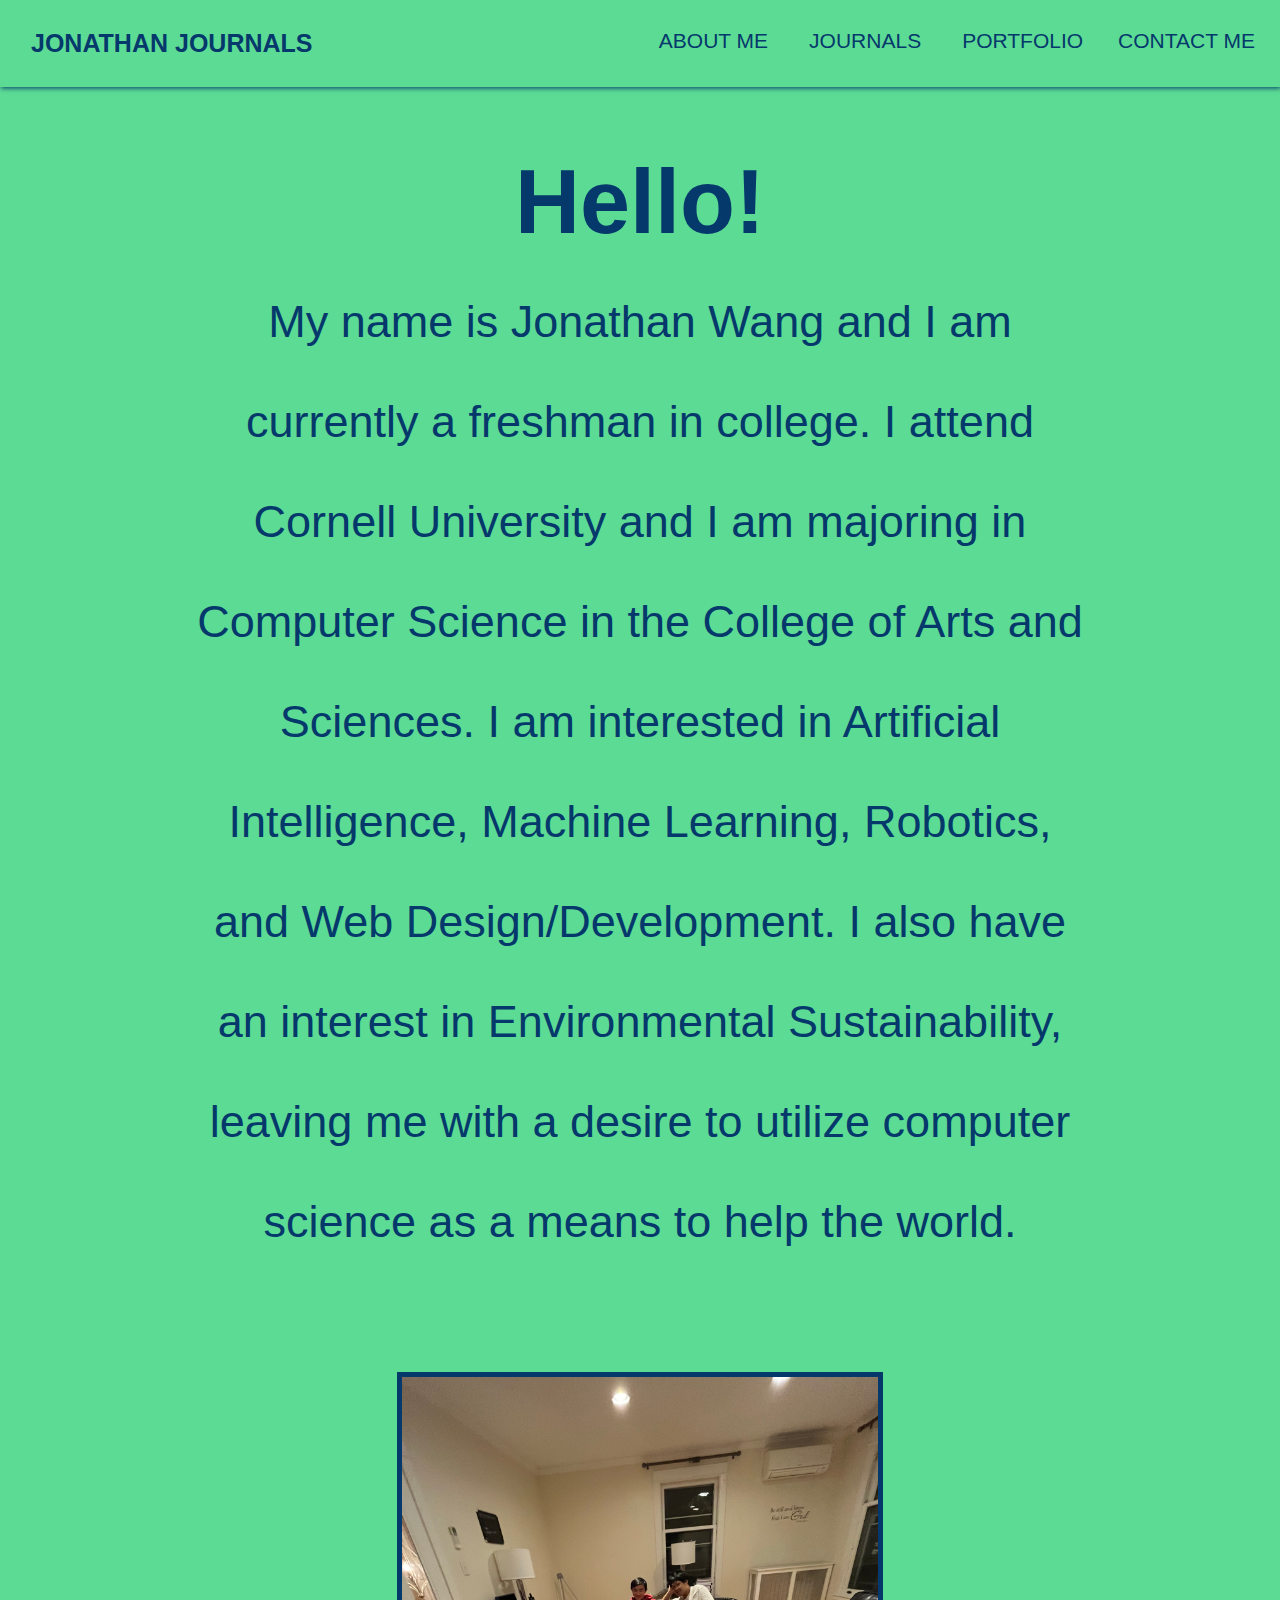
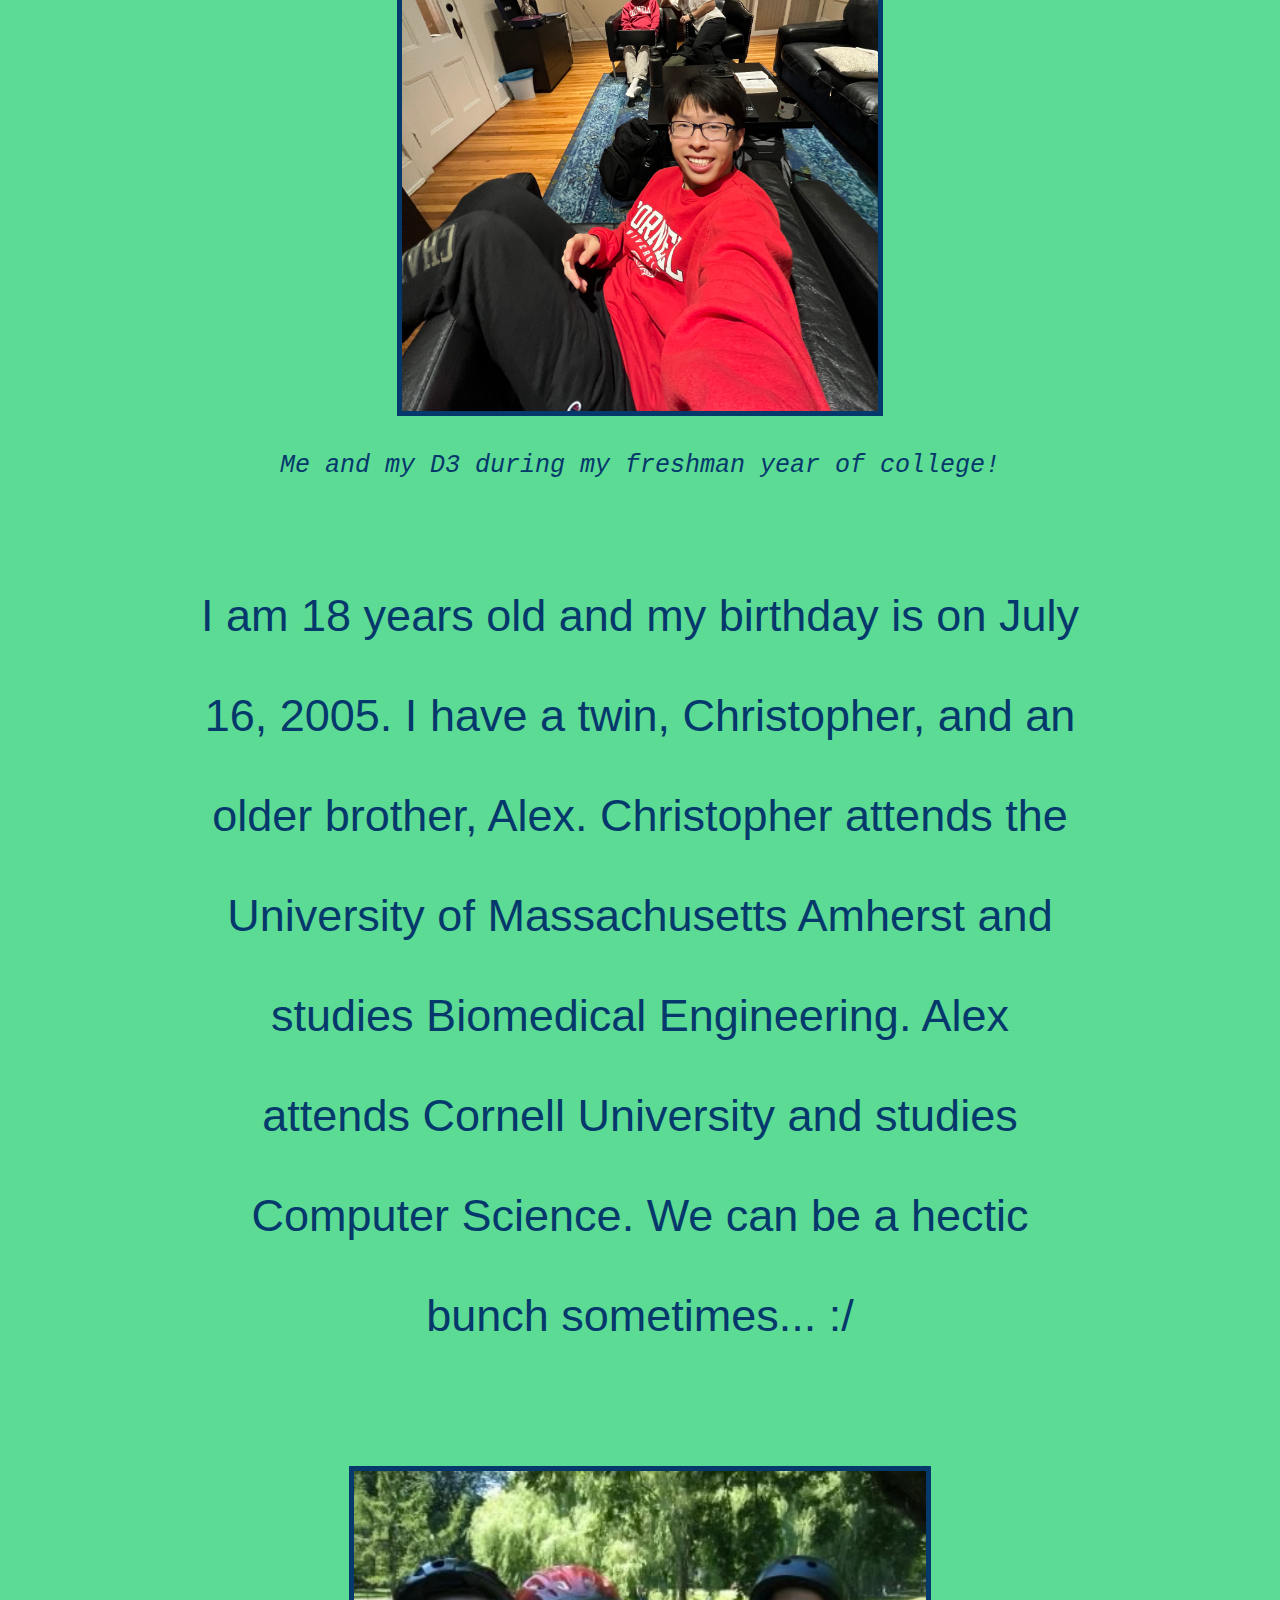
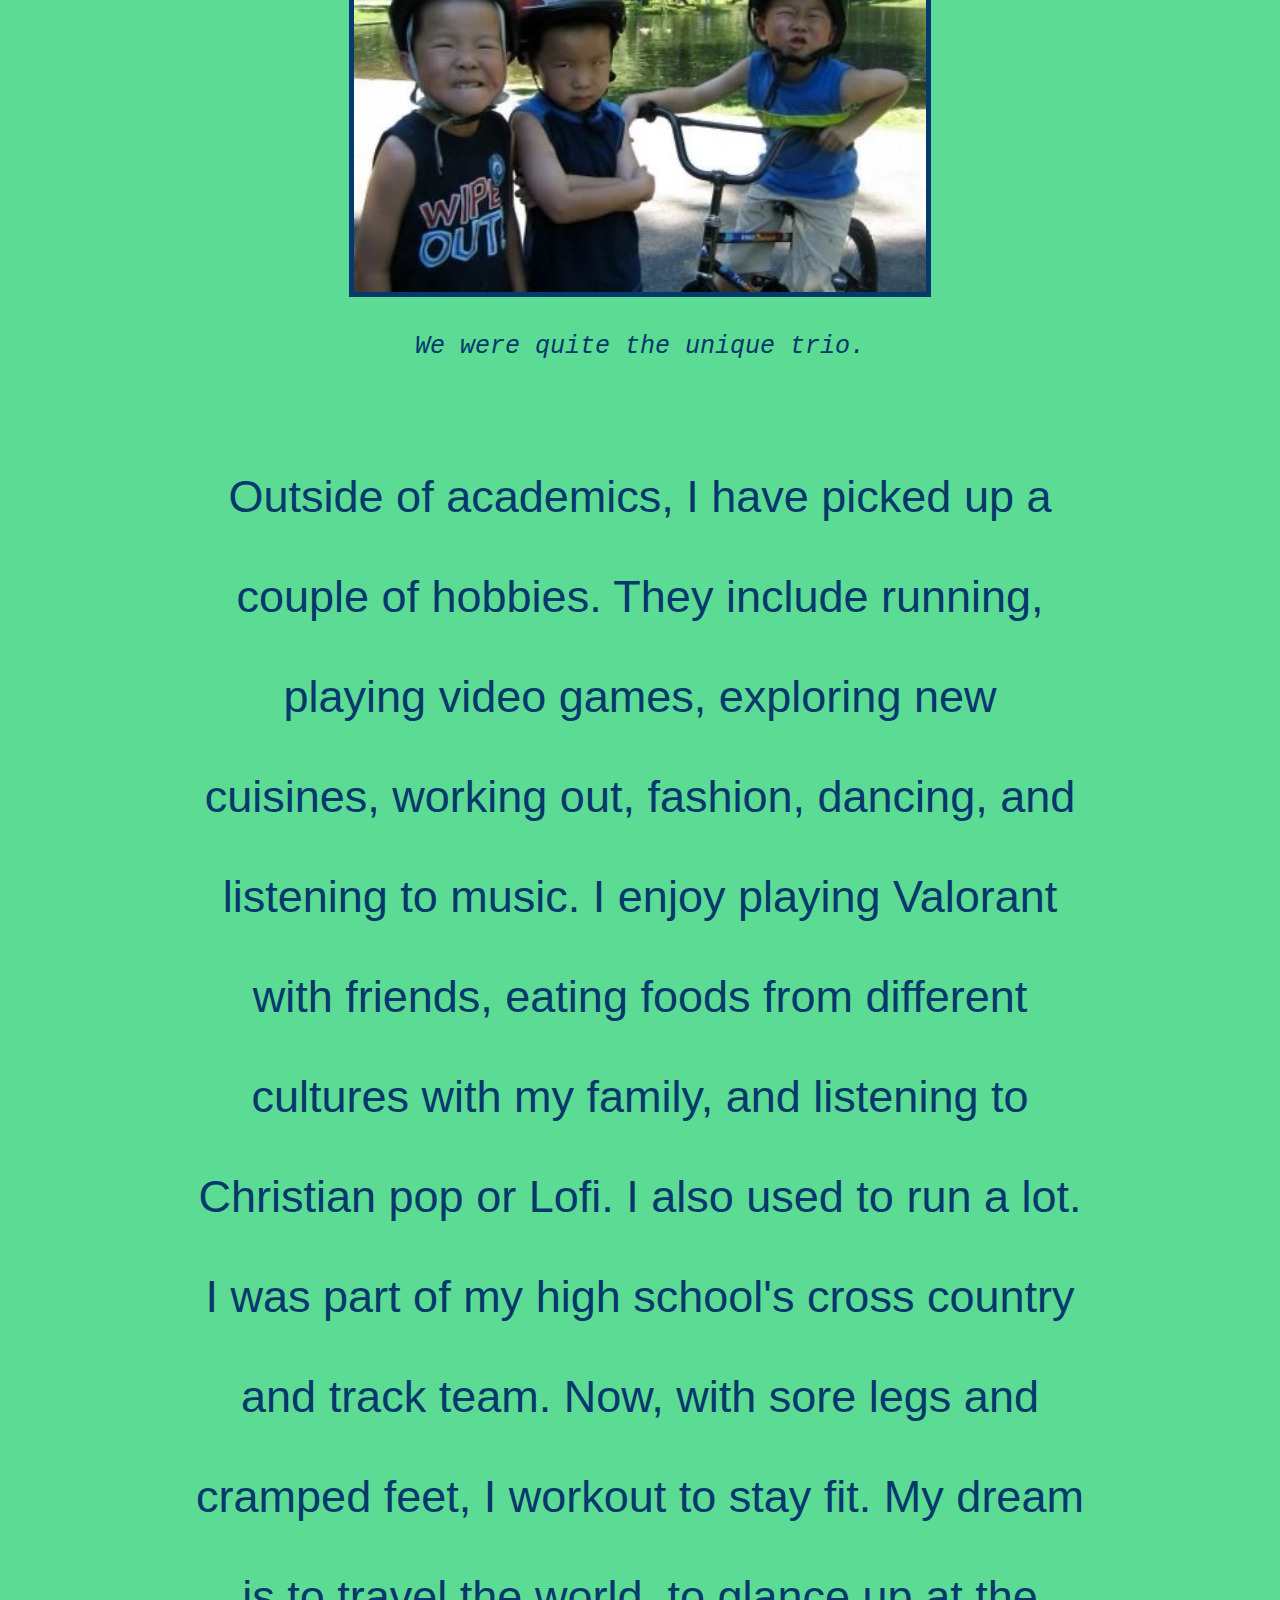
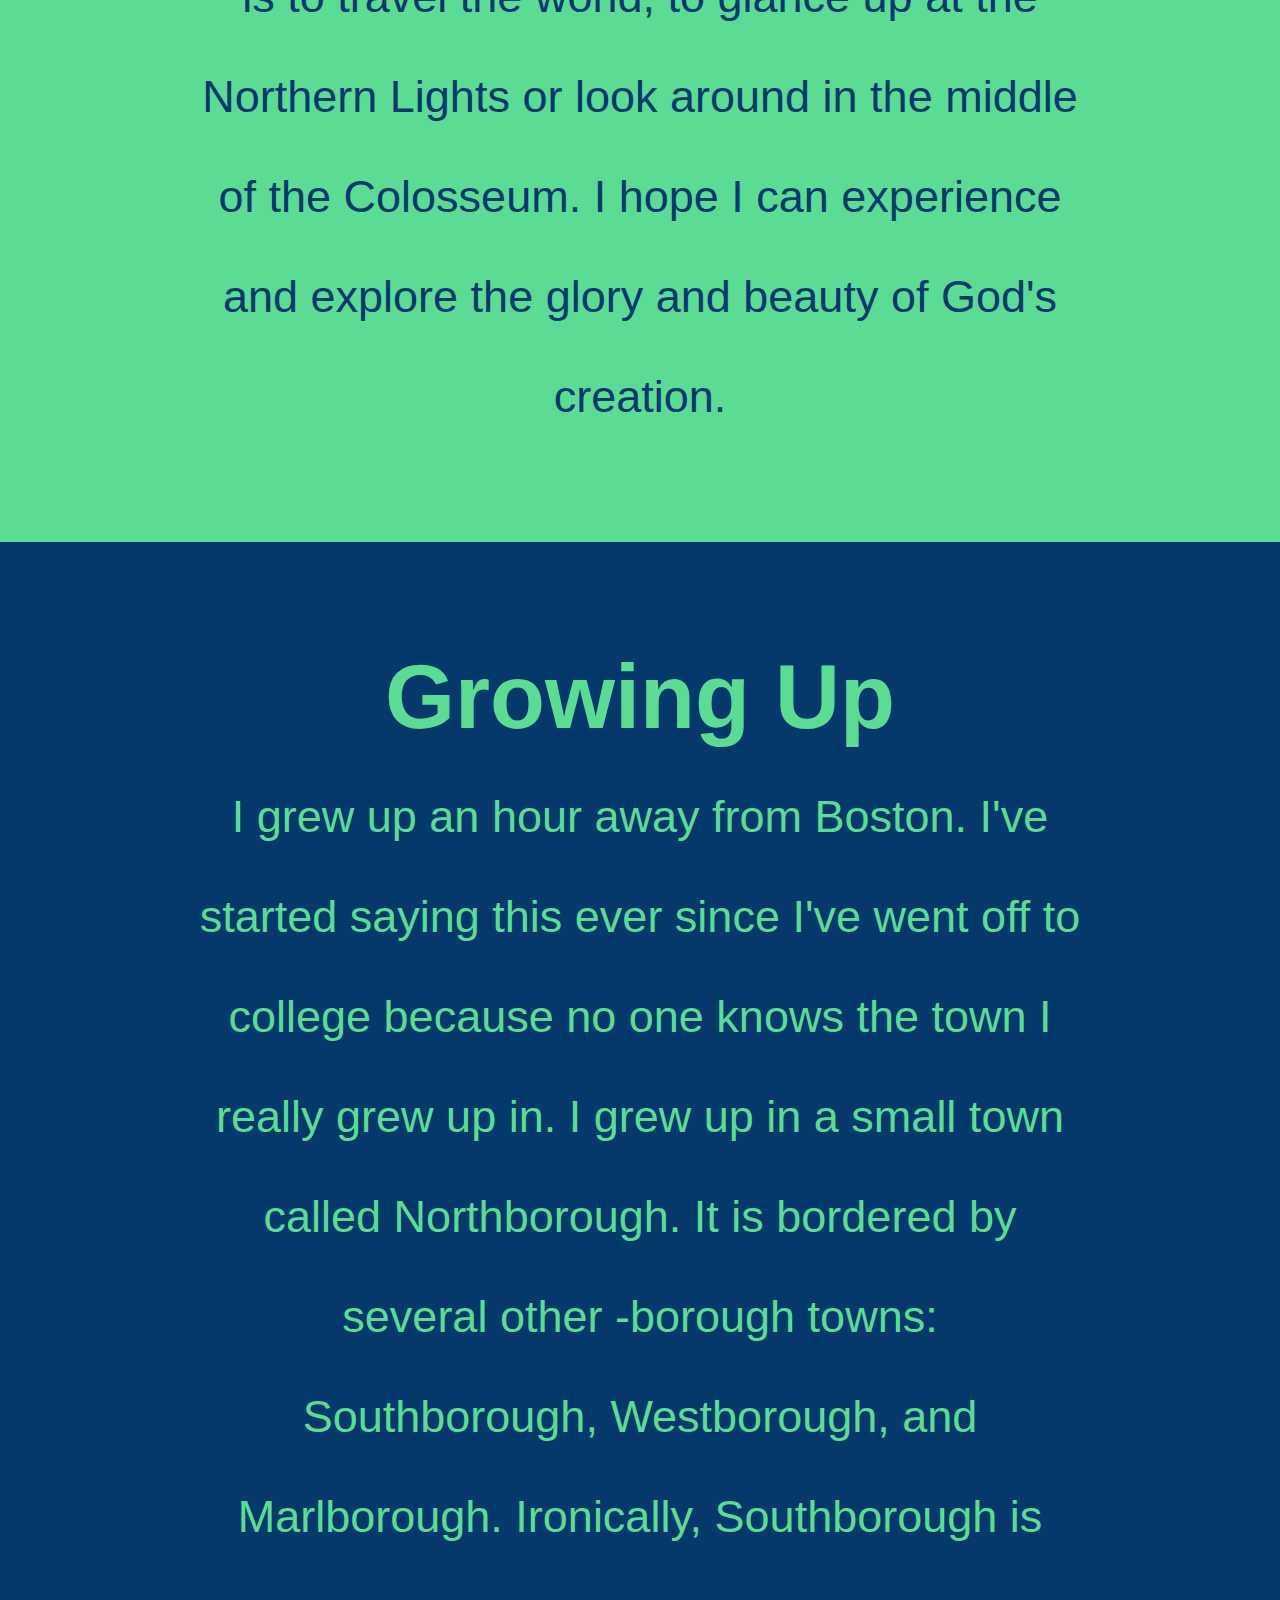
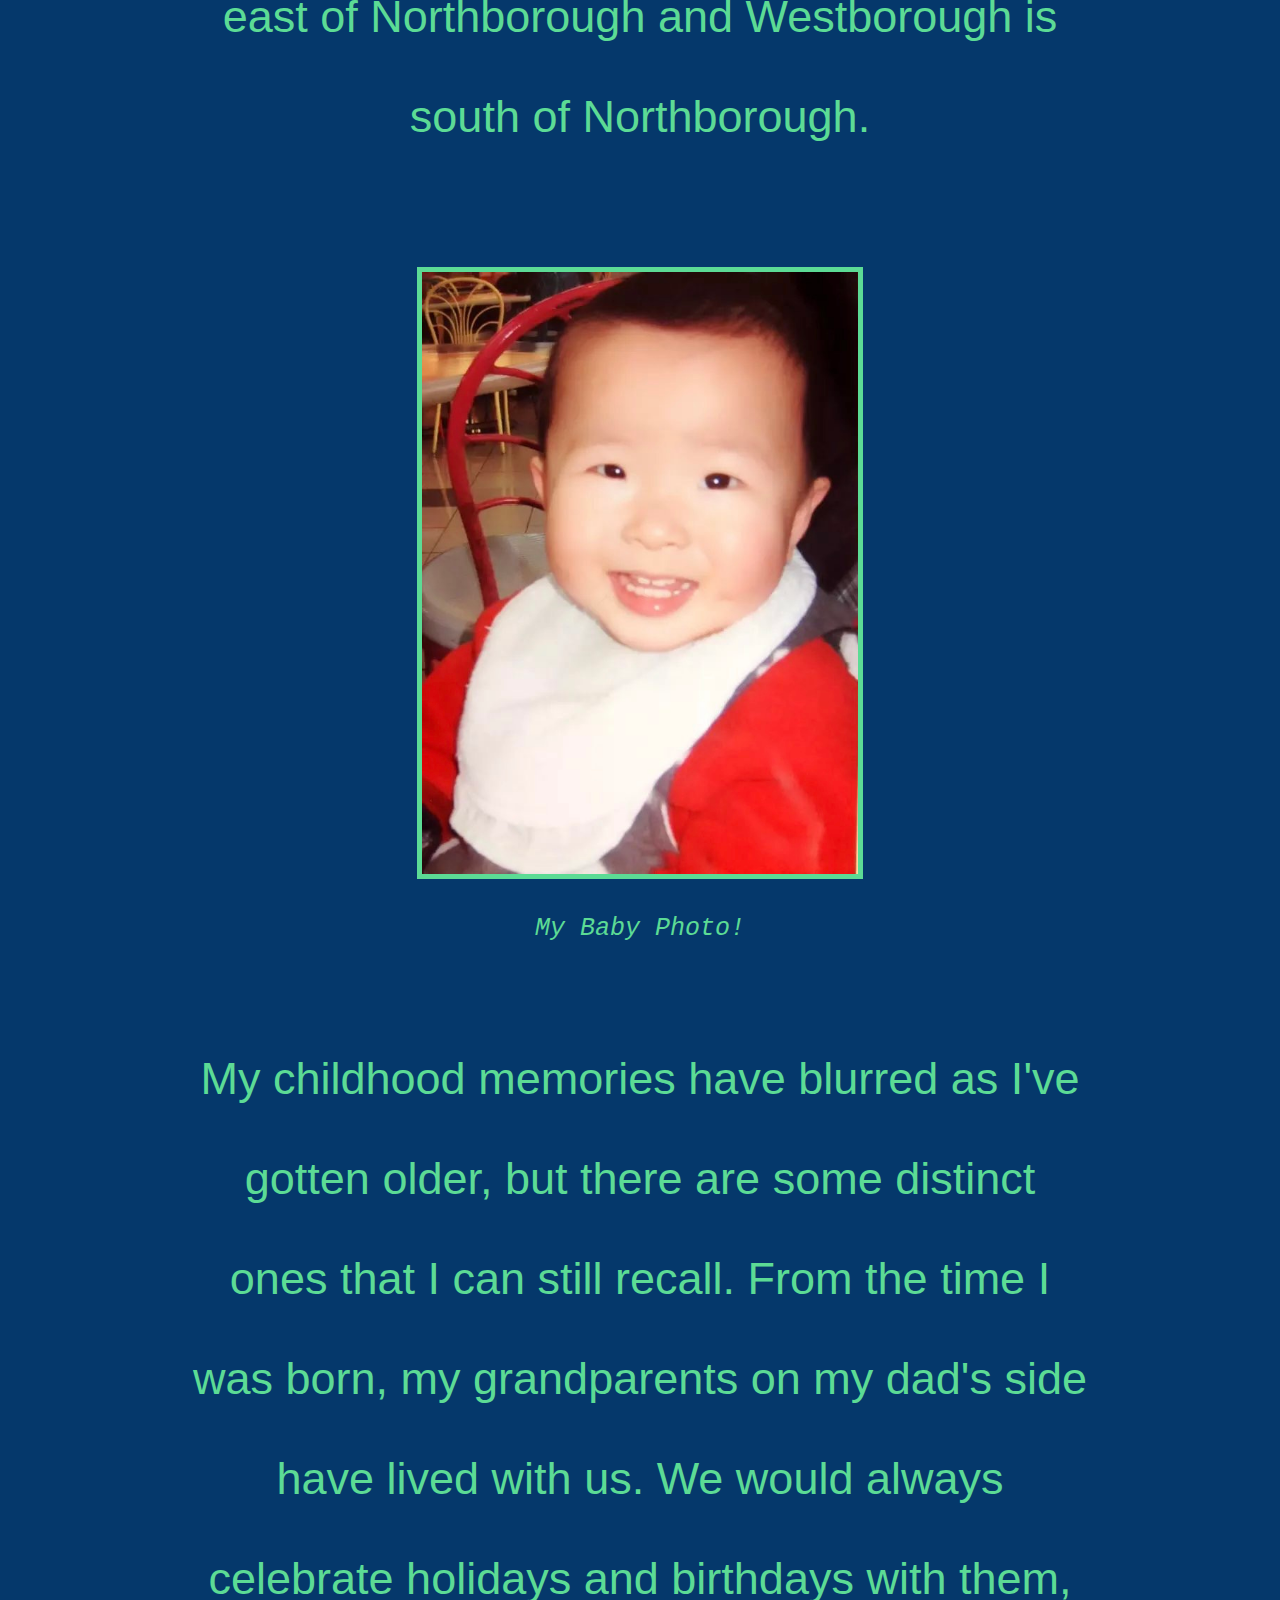
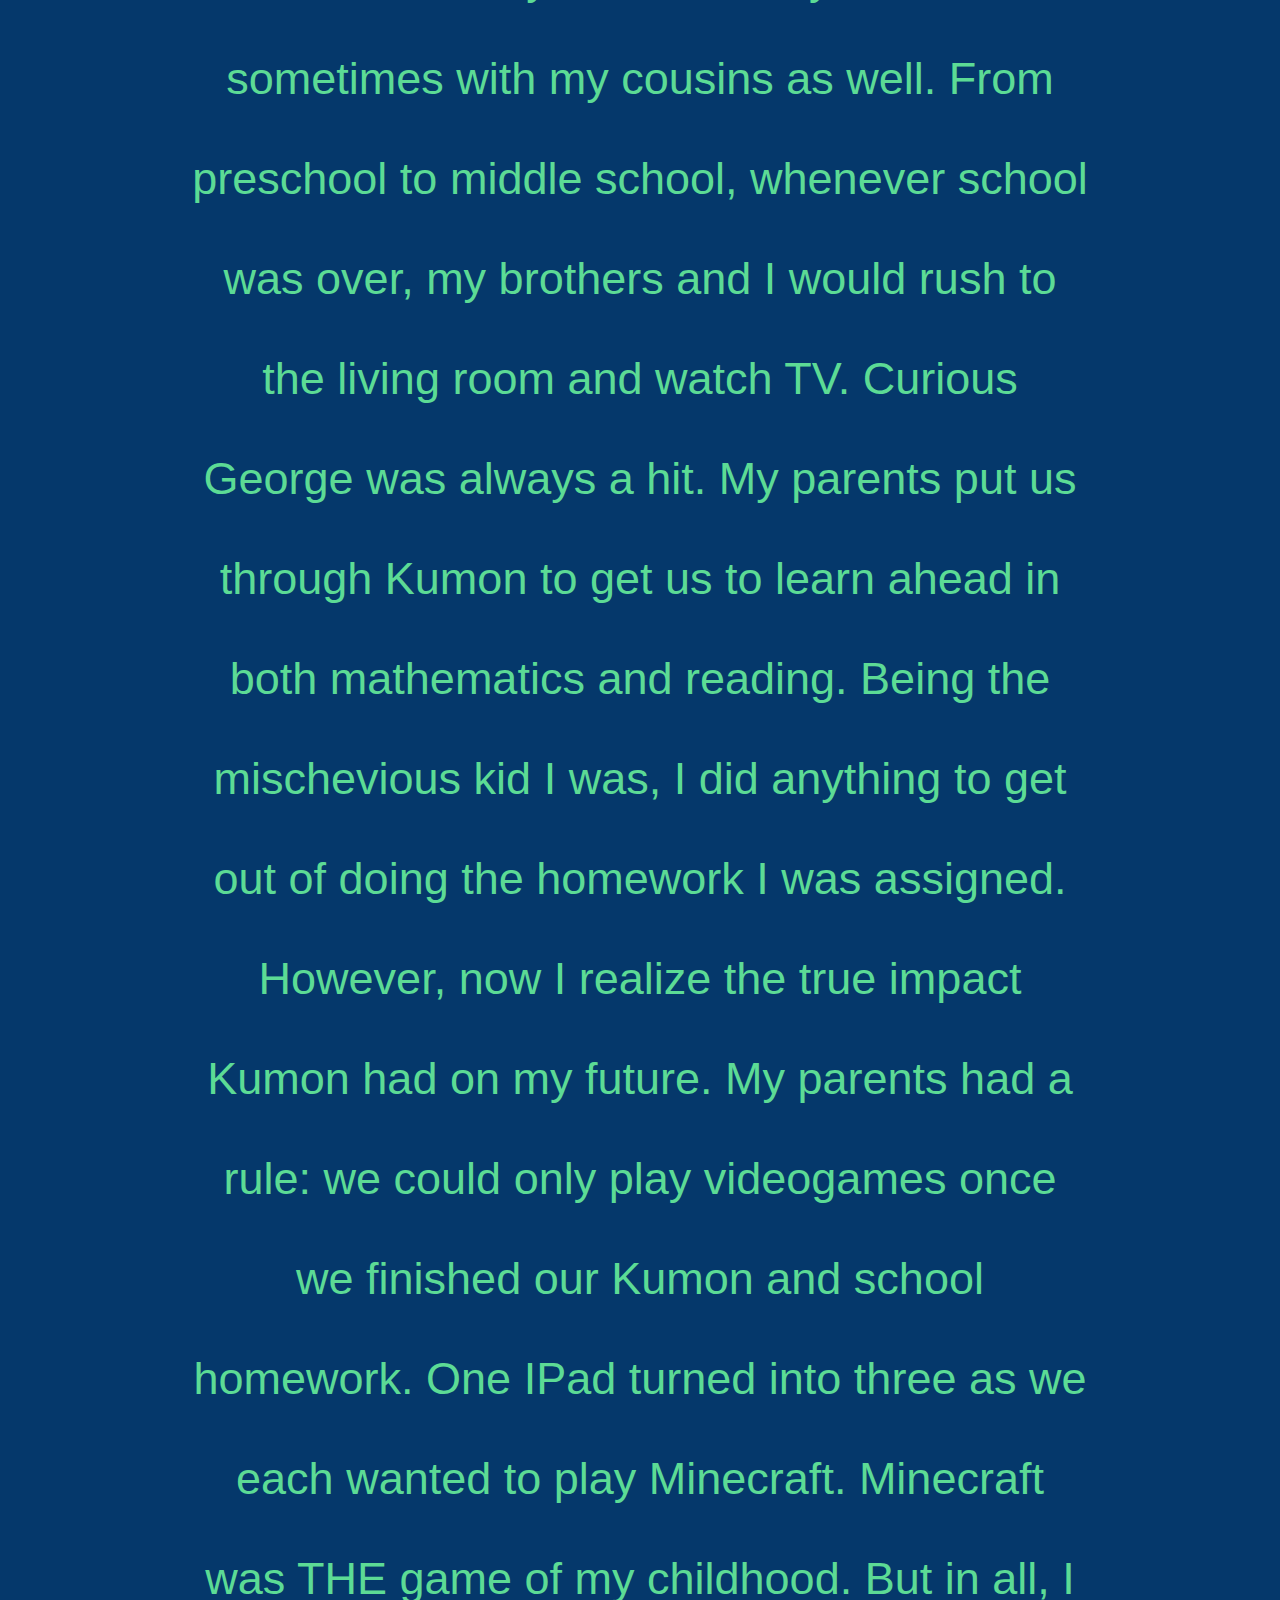
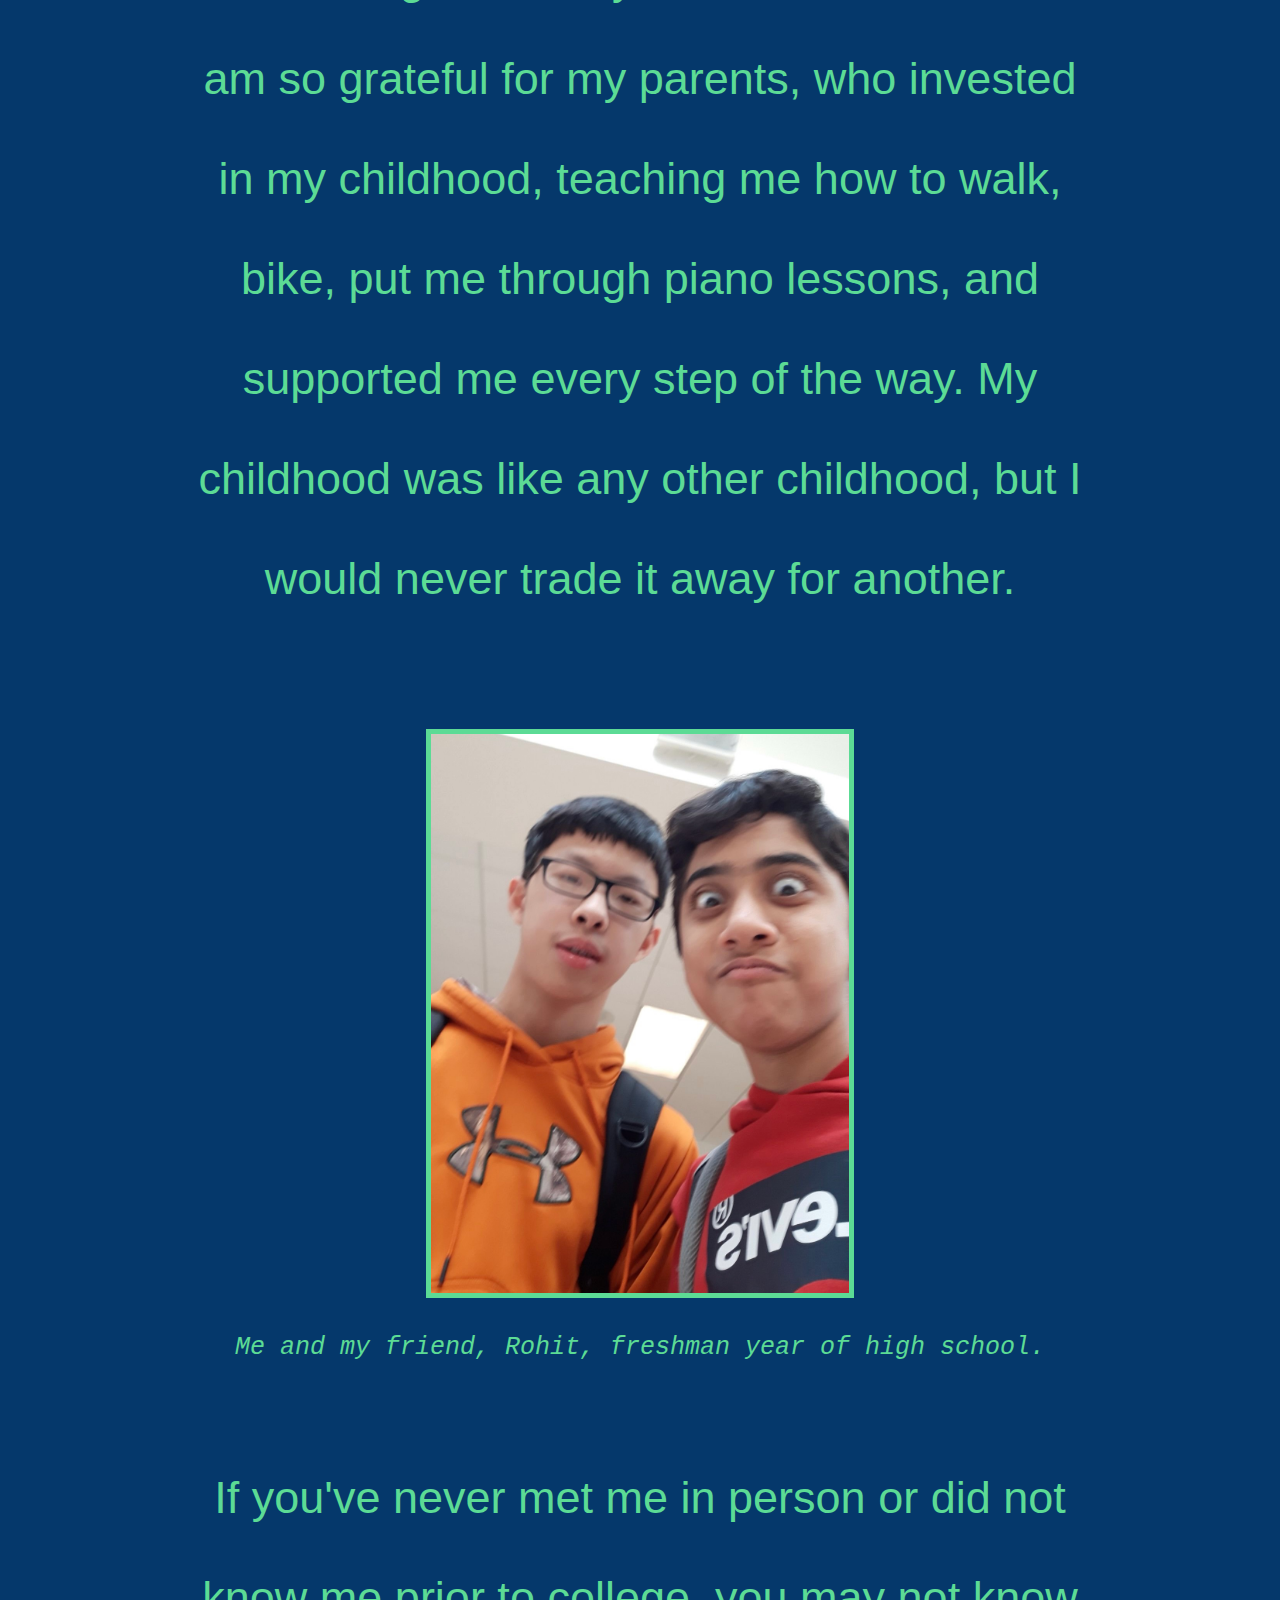
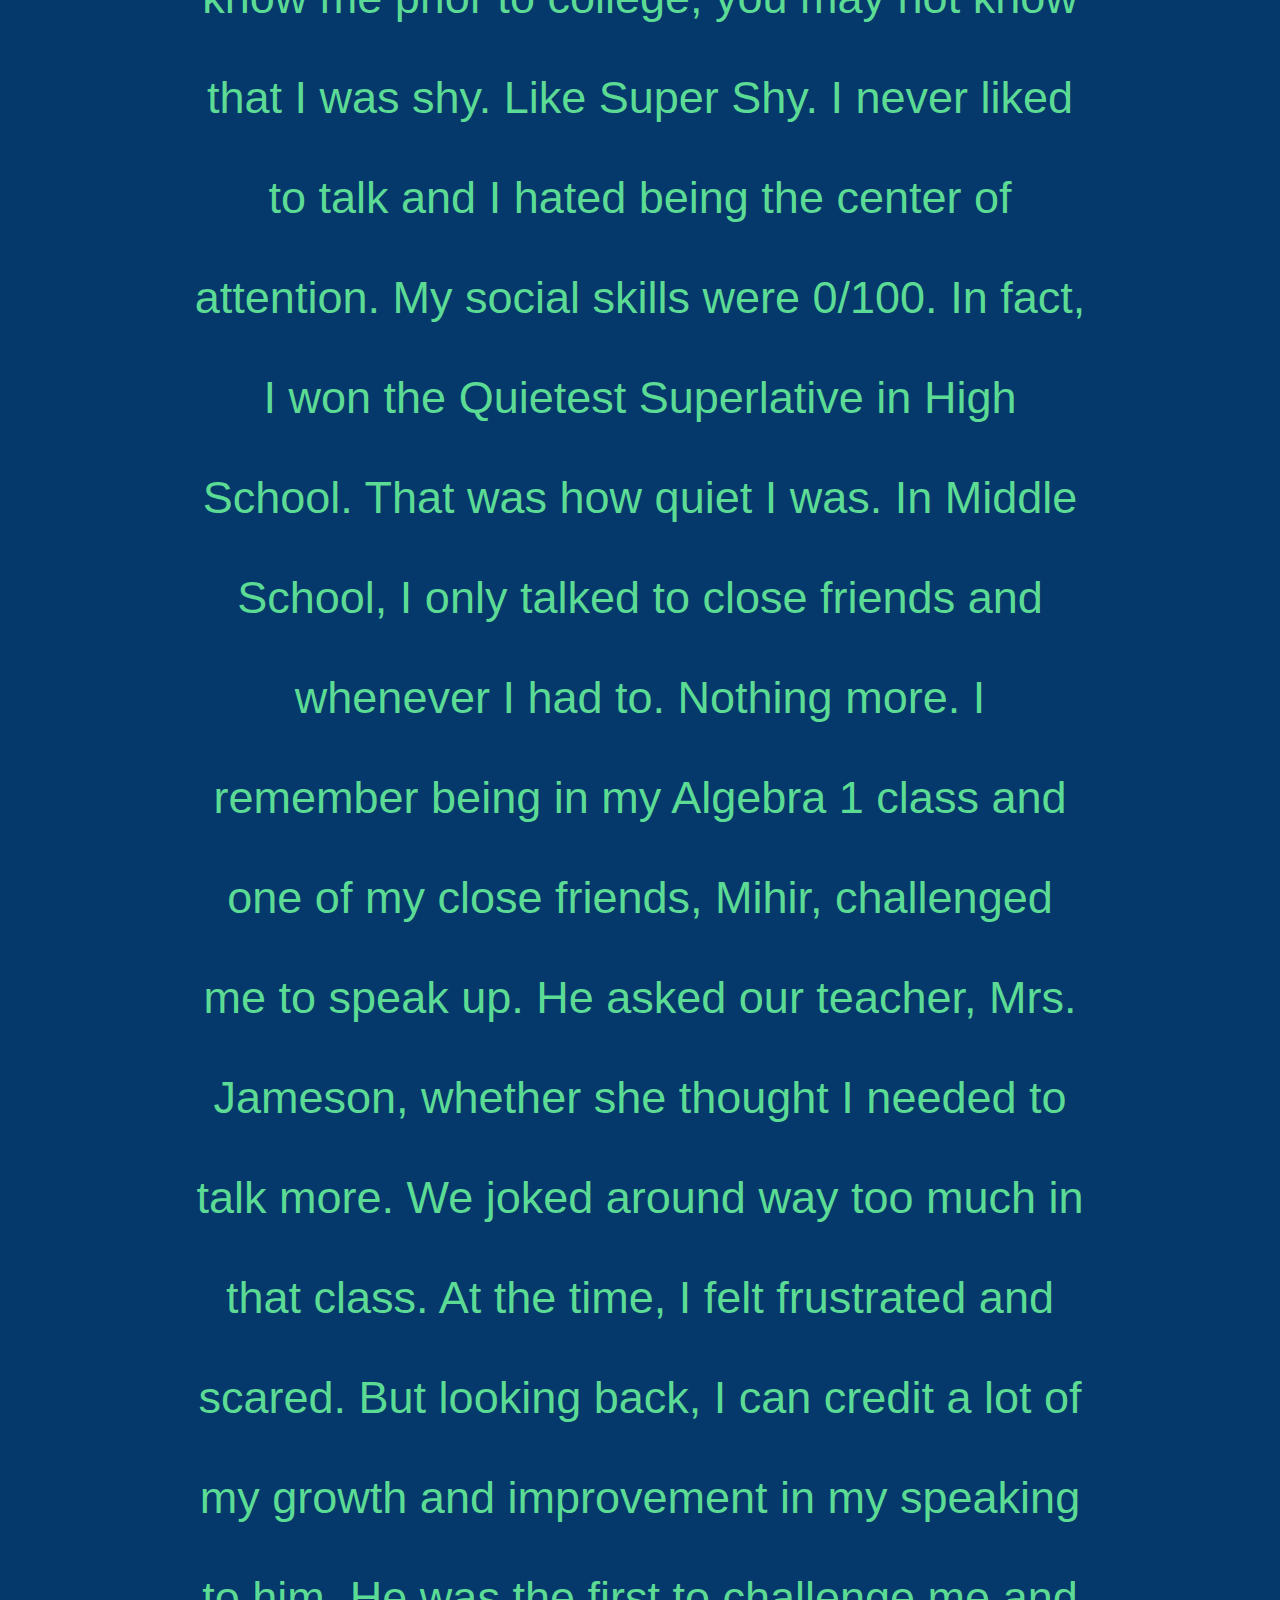
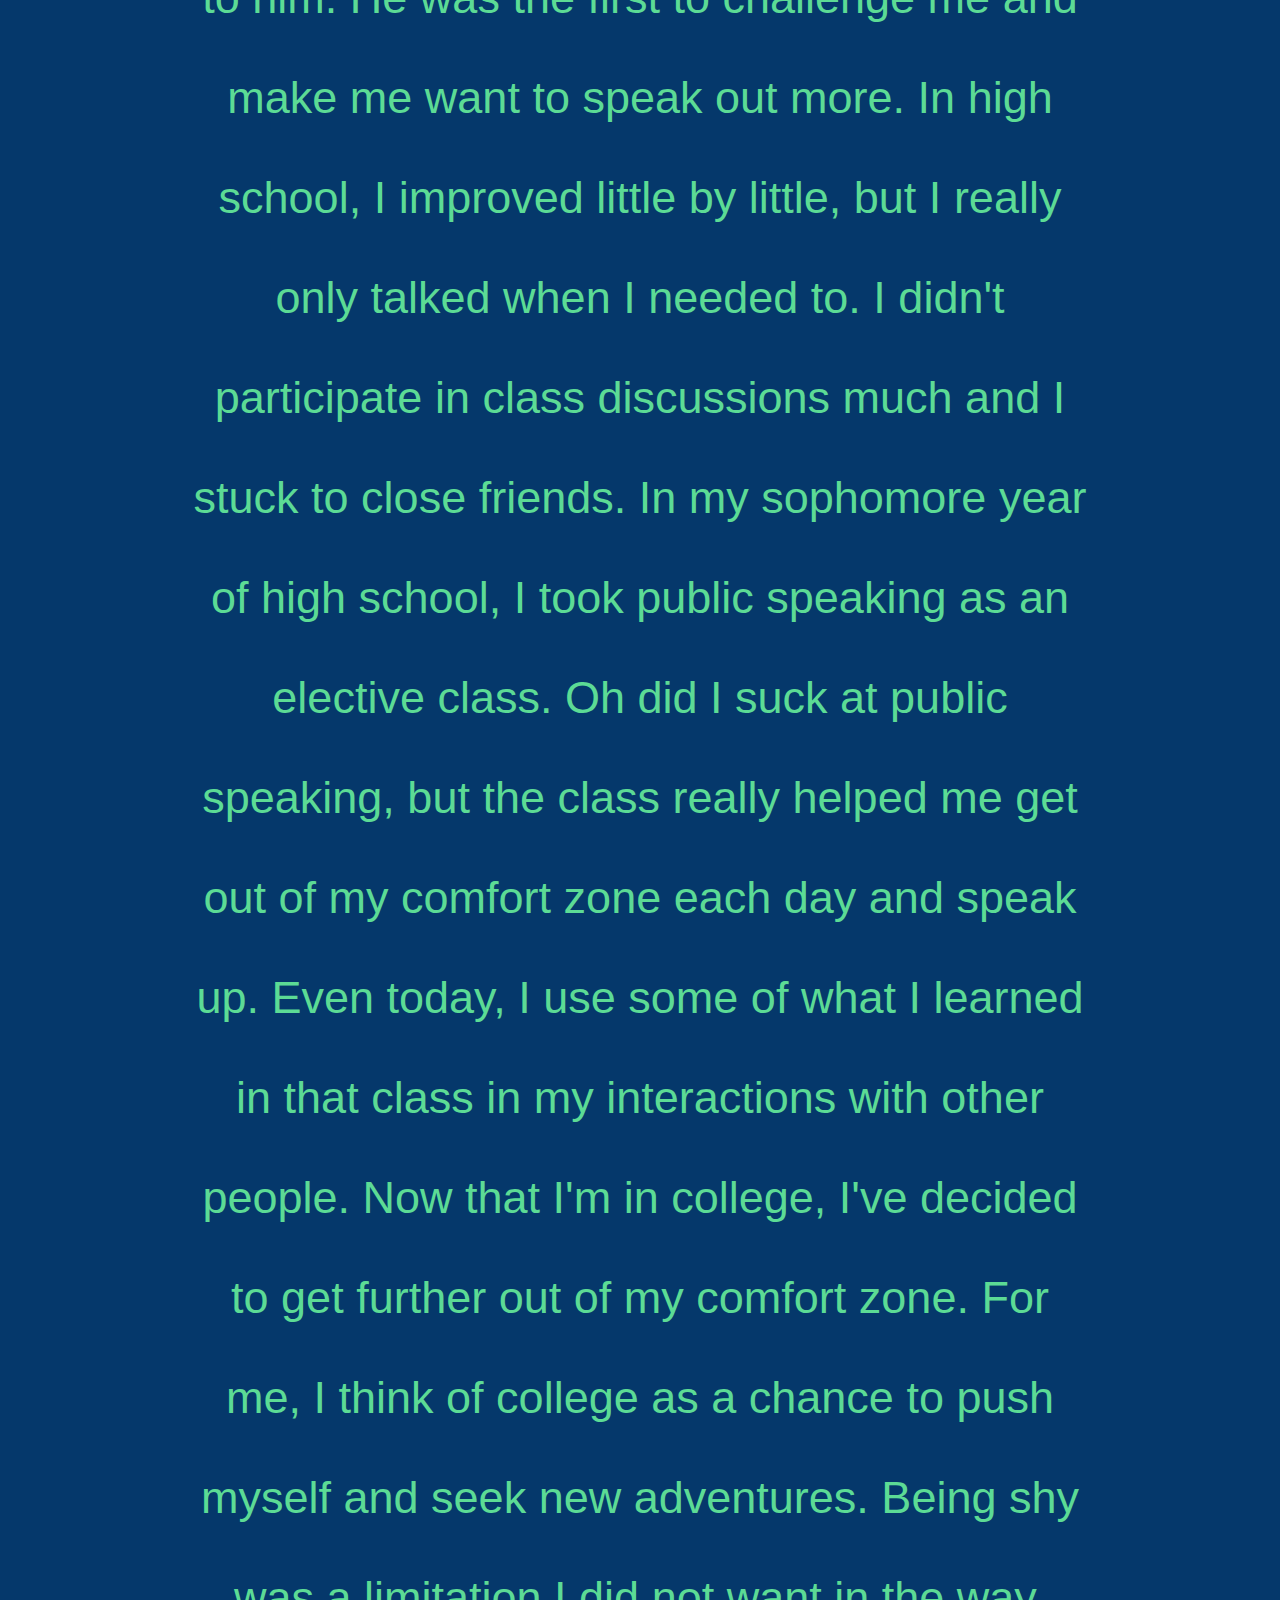
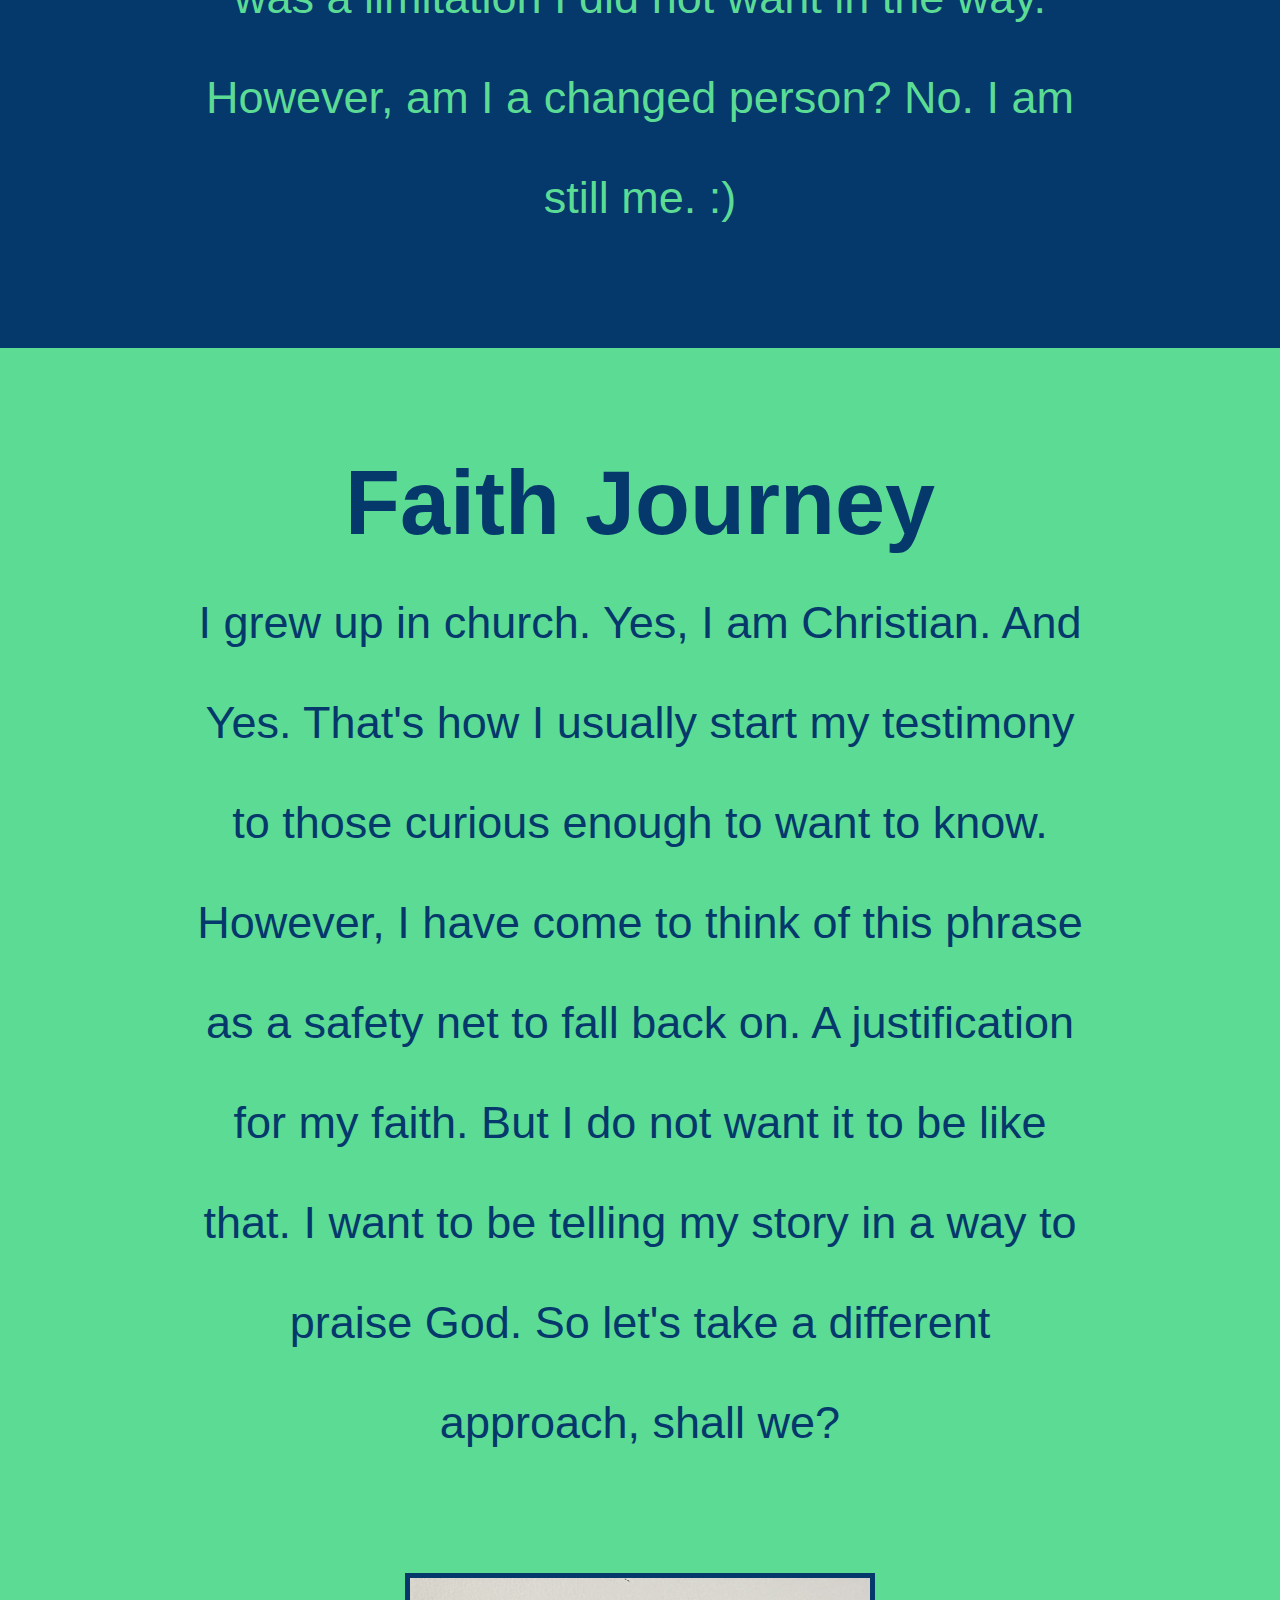
==== aboutme.html @ 0a6409cc "only one dropdown option in journals now" ====
<!DOCTYPE html>
<html>
    
    <head>
        <meta charset="utf-8">
        <meta name="author" content="Jonathan">
        <title>Jonathan's Journal</title>
        <link href="css/style.css" rel="stylesheet">
    </head>
    
    <body>
        <div class="core">
            <header class="top-section">
                <div class="home">
                    <a href="index.html">Jonathan Journals</a>
                </div>
                <div class="pages">
                    <a href="">Contact Me</a>
                    <a href="">Portfolio</a>
                    <div class="dropdown">
                        <button>Journals</button>
                        <div class="content">
                            <a href="journal1.html">Journal 1</a>
                        </div>
                    </div>
                    <a href="aboutme.html">About Me</a>
                </div>
            </header>
            
            
            <div class="container">
                <section>
                    <div class="introduction">
                        <h1><p class="p1">Hello!</p></h1>                        
                        <p class="p1">My name is Jonathan Wang and I am currently a freshman in college. I attend Cornell University and I am majoring in Computer Science in the College of Arts and Sciences. I am interested in Artificial Intelligence, Machine Learning, Robotics, and Web Design/Development. I also have an interest in Environmental Sustainability, leaving me with a desire to utilize computer science as a means to help the world.</p>
                        <img src="img/d3.jpg" alt="Me and my D3 during my Freshman Year of college!" width="476" height="634"> 
                        <p class="caption">Me and my D3 during my freshman year of college!</p>
                        <p class="p2">I am 18 years old and my birthday is on July 16, 2005. I have a twin, Christopher, and an older brother, Alex. Christopher attends the University of Massachusetts Amherst and studies Biomedical Engineering. Alex attends Cornell University and studies Computer Science. We can be a hectic bunch sometimes... :/</p>
                        <img src="img/threebrothers.jpg" alt="We were quite the unique trio..." width="572.4" height="421.2">
                        <p class="caption">We were quite the unique trio.</p>
                        <p class="p3">Outside of academics, I have picked up a couple of hobbies. They include running, playing video games, exploring new cuisines, working out, fashion, dancing, and listening to music. I enjoy playing Valorant with friends, eating foods from different cultures with my family, and listening to Christian pop or Lofi. I also used to run a lot. I was part of my high school's cross country and track team. Now, with sore legs and cramped feet, I workout to stay fit. My dream is to travel the world, to glance up at the Northern Lights or look around in the middle of the Colosseum. I hope I can experience and explore the glory and beauty of God's creation.</p>
                    </div>
                    <div class="childhood">
                        <h1><p class="p1">Growing Up</p></h1>
                        <p class="p1">I grew up an hour away from Boston. I've started saying this ever since I've went off to college because no one knows the town I really grew up in. I grew up in a small town called Northborough. It is bordered by several other -borough towns: Southborough, Westborough, and Marlborough. Ironically, Southborough is east of Northborough and Westborough is south of Northborough.</p>
                        <img src="img/IMG_9559.jpg" alt="My Baby Photo!" width="436.5" height="601.5">
                        <p class="caption">My Baby Photo!</p>                        
                        <p class="p2">My childhood memories have blurred as I've gotten older, but there are some distinct ones that I can still recall. From the time I was born, my grandparents on my dad's side have lived with us. We would always celebrate holidays and birthdays with them, sometimes with my cousins as well. From preschool to middle school, whenever school was over, my brothers and I would rush to the living room and watch TV. Curious George was always a hit. My parents put us through Kumon to get us to learn ahead in both mathematics and reading. Being the mischevious kid I was, I did anything to get out of doing the homework I was assigned. However, now I realize the true impact Kumon had on my future. My parents had a rule: we could only play videogames once we finished our Kumon and school homework. One IPad turned into three as we each wanted to play Minecraft. Minecraft was THE game of my childhood. But in all, I am so grateful for my parents, who invested in my childhood, teaching me how to walk, bike, put me through piano lessons, and supported me every step of the way. My childhood was like any other childhood, but I would never trade it away for another.</p>
                        <img src="img/freshie.JPG" alt="Me and my friend, Rohit, freshman year of high school." width="418.6" height="559">
                        <p class="caption">Me and my friend, Rohit, freshman year of high school.</p>                        
                        <p class="p3">If you've never met me in person or did not know me prior to college, you may not know that I was shy. Like Super Shy. I never liked to talk and I hated being the center of attention. My social skills were 0/100. In fact, I won the Quietest Superlative in High School. That was how quiet I was. In Middle School, I only talked to close friends and whenever I had to. Nothing more. I remember being in my Algebra 1 class and one of my close friends, Mihir, challenged me to speak up. He asked our teacher, Mrs. Jameson, whether she thought I needed to talk more. We joked around way too much in that class. At the time, I felt frustrated and scared. But looking back, I can credit a lot of my growth and improvement in my speaking to him. He was the first to challenge me and make me want to speak out more. In high school, I improved little by little, but I really only talked when I needed to. I didn't participate in class discussions much and I stuck to close friends. In my sophomore year of high school, I took public speaking as an elective class. Oh did I suck at public speaking, but the class really helped me get out of my comfort zone each day and speak up. Even today, I use some of what I learned in that class in my interactions with other people. Now that I'm in college, I've decided to get further out of my comfort zone. For me, I think of college as a chance to push myself and seek new adventures. Being shy was a limitation I did not want in the way. However, am I a changed person? No. I am still me. :)</p>
                    </div>
                    <div class="faith">
                        <h1><p class="p1">Faith Journey</p></h1>
                        <p class="p1">I grew up in church. Yes, I am Christian. And Yes. That's how I usually start my testimony to those curious enough to want to know. However, I have come to think of this phrase as a safety net to fall back on. A justification for my faith. But I do not want it to be like that. I want to be telling my story in a way to praise God. So let's take a different approach, shall we?</p>
                        <img src="img/romans1212.jpg" alt="One of my favorite verses, Romans 12:12." width="460" height="564">
                        <p class="caption">One of my favorite verses, Romans 12:12.</p>
                        <h3 class="date">April 9, 2023</h3>
                        <p class="p2">Palms sweating and my mind racing, I hear my name being called. <em>Jonathan Wang, Wang YiHeng.</em> I stand up and make my way up to the stage, everso glancing at the piece of paper in my hands. This piece of paper was my testimony. My proclomation of my faith journey. As I reached the stage center, where the lecturn stood, I placed the piece of paper down, glanced at the crowd before me, and took a deep breath.</p>
                        <img src="img/baptism.jpg" alt="My brother and I during our baptism in 2023." width="507" height="380">
                        <p class="caption">My brother and I during our baptism in 2023.</p>
                        <p class="p2">I'm kidding! My testimony will always start with "I grew up in church." Not because it is a justification of my faith nor a safety net to fall back on, but rather, it is where my faith journey started.</p>
                        <img src="img/vbs.jpg" alt="I was an MC for my church's VBS program in 2023." width="530" height="397.5">
                        <p class="caption">I was an MC for my church's VBS program in 2023.</p>
                        <p class="p2">I grew up in church. My parents, particularly my dad, brought me and my brothers to church every Sunday morning. Whether it was super warm outside or raining like there was no tomorrow, my dad always pushed us to get up and go. As I've grown up now and listened to the testimonies of my peers, I've realized there is a common theme: you never really take it seriously. I felt this... a lot. I would complain and make excuses the mornings when my dad would barge into the room me and my brothers shared and yell: "TIME FOR CHURCH!" at the top of his lungs. We would always ask for a couple of minutes and he would tell Alexa to create a timer. Yipee! Back to sleep we would go. I think being so relying on my parents pushing me to go to church made me take my faith much less seriously than I should have. Growing up, from preschool all the way to early high school, I volunteered at and attended multiple programs my church held, including Vacation Bible School, AWANA, etc. I would also go on retreats, such as Winter Teen Conference and Workcamp. I would get the occasional spiritual high, often fading away a week later. I had an unhealthy relationship with the Lord and I prioritized myself over following the Lord. I was naive and living for the desires of the flesh. I suffered from lust, idolation in the form of video games and grades, and my actions were not faithful. At this time, I thought I was doing everything right. I went to church, prayed before I went to bed, and read the bible occasionally. Now, was I following through with my actions in faith? No, I was not. I lived nearly 17 years of my life in this way until 2022, when church came back in-person after COVID.</p>
                        <img src="img/churchseniors.jpeg" alt="Senior night during a Friday night fellowship." width="530" height="397.5">
                        <p class="caption">Senior night during a Friday night fellowship.</p>
                        <p class="p2">2022 was the year that changed my life. From 2021-2022, Sunday service was a combination of hybrid or remote. I didn't see a lot of the poeple that used to go and, frankly, I never had close friends at church. It was a time where I strayed away from my faith farther than I ever had. I felt it. I thought I could do everything alone, on my own strength. Now, I know that I am nothing without God.</p>
                        <p class="verse"><strong>"I am the vine, you are the branches. He who abides in Me, and I in him, bears much fruit; for without Me you can do nothing." John 15:4-5.</strong></p> 
                        <p class="p2">A dark time in my life indeed. However, after summer ended, church slowly opened back up again in person and I started attending each week. We had hired a new pastor for the youth and he made a big impact on my faith journey. I think the community that was slowly formed week by week made me reflect on my own faith. I remember Friday nights, where we would pick apart bible passages and make observations and questions. All of this made me think about my faith and whether or not I was really a Christian. Was I living faithfully? Was I living for God and not for myself? These questions pushed me to really start living for the Lord and not for my own flesh and desires. Over time, I felt the community of the church and the impact it had on me was tremendous. People were encouraging, caring, and loving.I loved being in a community of believers. Fast forward to 2023. Around February or March, I was approached by my pastor's wife and asked about my faith journey. I further reflected and I remember her suggesting baptism. She told me that baptism was a public proclomation of faith. She asked me if I was ready to make that commitment. Within a couple of weeks, I approached my pastor after a Sunday service and said: "I want to be baptised." Perfect enough, the next baptism was on Easter Sunday, the day of Jesus's ressurection. In that moment and onwards, my heart was full of God's love. He showed me love through the community around me and gave me the push to live for Him instead of for the world. As I continue on into college, I've sought to live faithfully and continue to grow and mature in my faith and relationship with the Lord.</p>
                        <p class="verse"><strong>"Do not be anxious about anything, but in every situation, by prayer and petition, with thanksgiving, present your requests to God. And the peace of God, which transcends all understanding, will guard your hearts and your minds in Christ Jesus." Philippians 4:6-7 (NIV).</strong></p>
                    </div>
                </section>



            <footer>Jonathan Journals 2024</footer>
            </div>
        </div>
    </body>
    
</html>
---- css/style.css ----
body {
    margin: 0;
    padding: 0;
}

.core {
    /*background-image: url(../img/IMG_5452.jpeg);*/
    background-color: #5CDB95;
    background-size: cover;
    background-position: center;
    font-family: "Century Gothic", CenturyGothic, AppleGothic, sans-serif;
    font-size: 18px;
    margin: 0;
}

/*header {
    background-color: #59594A;
    padding-top: 50px;
    padding-bottom: 50px;
    text-align: center;
    color: #FFF;
    text-transform: uppercase;
    margin-bottom: 100px;
*/

.top-section {
    padding-top: 15px;
    padding-bottom: 15px;
    margin: 0;
    overflow: hidden;
    box-shadow: 1px 1px 5px #05386B;
}


.pages a:link {
    float: right;
    color: #05386B;
    padding: 14px 10px;
    margin-right: 15px;
    text-align: center;
    text-transform: uppercase;
    text-decoration: none;
    font-family: Cambria, 'Gill Sans', 'Gill Sans MT', Calibri, 'Trebuchet MS', sans-serif;
    font-size: 21px;
}


.pages a:visited {
    color: #05386B;
}

.pages a:hover,
a:focus {
    text-decoration: underline;
    text-underline-offset: 4px;
}

.pages a:active {
    color: #05386B;
}

.home a:link {
    float: left;
    color: #05386B;
    padding: 14px 16px;
    text-align: center;
    text-transform: uppercase;
    text-decoration: none;
    font-family: Cambria, 'Gill Sans', 'Gill Sans MT', Calibri, 'Trebuchet MS', sans-serif;
    font-weight: bold;
    font-size: 25px;
    margin-left: 15px;
}

.home a:visited {
    color: #05386B;
}

.home a:hover,
a:focus {
    text-underline-offset: 4px;
}

.home a:active {
    color: #05386B;
}

.dropdown{
    float: right;
}
.dropdown button {
    background-color: transparent;
    color: #05386B;
    padding: 14px 16px;
    border: none;
    margin-right: 15px;
    text-align: center;
    text-transform: uppercase;
    text-decoration: none;
    font-family: Cambria, 'Gill Sans', 'Gill Sans MT', Calibri, 'Trebuchet MS', sans-serif;
    font-size: 21px;
}
.dropdown a:link{
    float: left;
    display: block;
    color: #05386B;
    text-decoration: none;
    text-align: center;
    padding: 10px 25px;
    font-size: 16px;
    font-family: Calibri;
    font-weight: bold;
}
.dropdown .content{
    display: none;
    position: absolute;
    background-color: transparent;
    min-width: 100px;
    box-shadow:2px 2px 5px black;
    background-color: rgba(92,219,149,0.9);;
    border-radius: 8px;
    margin-right: 5px;
    padding-left: 10px;
}
.dropdown:hover .content{
    display: block;
}
.dropdown:hover button{
    text-decoration: none;
}
.dropdown a:hover{
    text-decoration: underline;
}
.dropdown a:visited{
    color: #05386B;
}


.container {
    height: 0;
    margin: 0 auto;
}

.front-page {
    float: left;
    font-size: 6vw;
    color: #EDF5E1;
    font-family: Calibri, Helvetica, Arial;
    text-align: left;
    margin-right: 0;
}

.big-text {
    font-size: 12vw;
}

.home-name {
    margin-top: 15%;
    margin-bottom: -30px;
}

.home-title {
    margin-top: -30px;
    clear: both;
    margin-left: 35px;
}

.fp-container {
    width: 80%;
    margin: 0 auto;
    height: 0;
}

.fp-container .image {
    float: right;
    image-resolution: 1080p;
    margin-left: auto;
    margin-right: auto;
    width: 30vw;
    margin-bottom: 20%;
    margin-top: 5%;
    border: 10px solid #05386B;
    border-start-start-radius: 55%;
    border-end-end-radius: 55%;
}




/*
section {
    float: left;
    width: 70%;
    margin-bottom: 100px;
}

aside {
    float: right;
    width: 25%;
}
*/

.welcome {
    background-color: #05386B;
    clear: both;
    padding: 68px 0;
    text-align: center;
    margin: 0;
}

.welcome .w-text {
    clear: both;
    font-size: 3vw;
    color: #EDF5E1;
    font-family: Cambria, Calibri, Helvetica, Arial;
    text-align: center;
    animation: fadeIn 10s;
    font-weight: bold;
}

@keyframes fadeIn {
    0% {opacity: 0;}
    100% {opacity: 1;}
}

.description {
    padding: 50px 100px 50px 100px;
    margin-left:auto;
    margin-right: auto;
    width: 50%;
    text-align: center;
}

.d1 {
    color: #EDF5E1;
    font-family: Calibri, Helvetica, Arial;
    font-size: 50px;
    margin-bottom: 3px;
}

.r1 {
    color: #05386B;
    font-family: Roboto, Cambria, Calibri, Helvetica, Arial;
    font-size: 30px;
}


/* about me page */
.introduction {
    background-color: #5CDB95;
    margin-top: 20px;
    margin-bottom: 0px;
    font-size: 45px;
    font-family: 'Gill Sans', 'Gill Sans MT', Calibri, 'Trebuchet MS', sans-serif;
    color:#05386B;
    line-height: 100px;
}

.childhood {
    margin-top: -5px;
    background-color:#05386B;
    margin-bottom: 0px;
    font-size: 45px;
    font-family: 'Gill Sans', 'Gill Sans MT', Calibri, 'Trebuchet MS', sans-serif;
    color: #5CDB95;
    line-height: 100px;
}

.faith {
    background-color: #5CDB95;
    margin-top: 0px;
    margin-bottom: 0px;
    font-size: 45px;
    font-family: 'Gill Sans', 'Gill Sans MT', Calibri, 'Trebuchet MS', sans-serif;
    color:#05386B;
    line-height: 100px;
}

.dreams {
    background-color: #5CDB95;
    height: 500px;
    margin-top: -20px;
}

.container .p1 {
    text-align: center;
    margin-bottom: 0px;
    margin-top: 5px;
    margin-left: auto;
    margin-right: auto;
    width: 70%;
}

.container h1 {
    margin: 0px;
    margin-bottom: 20px;
    padding-top: 100px;
}

.introduction h1 {
    padding-top: 40px;
}

.container .p2 {
    margin-left: auto;
    margin-right: auto;
    width: 70%;
    text-align: center;
    margin-bottom: 0px;
    margin-top: 0px;
}

.container .p3 {
    margin-left: auto;
    margin-right: auto;
    width: 70%;
    text-align: center;
    margin-bottom: 0px;
    margin-top: 25px;
    padding-bottom: 100px;
}

.container .verse {
    margin-left: auto;
    margin-right: auto;
    width: 70%;
    text-align: center;
    margin-bottom: 0px;
    margin-top: 50px;
    padding-bottom: 100px;
    font-size: 35px;
    line-height: 50px;
}

.introduction img{
    clear: both;
    border: 5px solid #05386B;
    display: block;
    margin-left: auto;
    margin-right: auto;
    margin-top: 100px;
    margin-bottom: 0px;
}


.childhood img{
    clear: both;
    border: 5px solid #5CDB95;
    display: block;
    margin-left: auto;
    margin-right: auto;
    margin-top: 100px;
    margin-bottom: 0px;
}


.faith img{
    clear: both;
    border: 5px solid #05386B;
    display: block;
    margin-left: auto;
    margin-right: auto;
    margin-top: 100px;
    margin-bottom: 0px;
}

.introduction .caption {
    margin-left: auto;
    margin-right: auto;
    margin-top: 0px;
    margin-bottom: 50px;
    text-align: center;
    color: #05386B;
    font-size: 25px;
    font-style: italic;
    font-family: Rockwell, "Courier Bold", Courier, Georgia, Times, "Times New Roman", serif;
}

.childhood .caption {
    margin-left: auto;
    margin-right: auto;
    margin-top: 0px;
    margin-bottom: 50px;
    text-align: center;
    color: #5CDB95;
    font-size: 25px;
    font-style: italic;
    font-family: Rockwell, "Courier Bold", Courier, Georgia, Times, "Times New Roman", serif;
}

.faith .caption {
    margin-left: auto;
    margin-right: auto;
    margin-top: 0px;
    margin-bottom: 50px;
    text-align: center;
    color: #05386B;
    font-size: 25px;
    font-style: italic;
    font-family: Rockwell, "Courier Bold", Courier, Georgia, Times, "Times New Roman", serif;
}

.faith .date {
    margin-left: auto;
    margin-right: auto;
    margin-top: 100px;
    margin-bottom: 50px;
    text-align: center;
    color: #05386B;
    font-size: 70px;
    font-style: italic;
    font-family: Rockwell, "Courier Bold", Courier, Georgia, Times, "Times New Roman", serif;
}

/* Journal One Entry*/
.journal {
    background-color: #5CDB95;
    margin-top: 20px;
    margin-bottom: 0px;
    font-size: 45px;
    font-family: 'Gill Sans', 'Gill Sans MT', Calibri, 'Trebuchet MS', sans-serif;
    color:#05386B;
    line-height: 100px;
}

.journal h1 {
    padding-top: 40px;
    text-align: center;
}

.journal h5 {
    text-align: center;
    padding: 0;
    margin: 0;
}

.journal .date {
    margin-left: auto;
    margin-right: auto;
    margin-top: 50px;
    margin-bottom: 25px;
    text-align: center;
    color: #05386B;
    font-size: 35px;
    font-style: italic;
    font-family: Rockwell, "Courier Bold", Courier, Georgia, Times, "Times New Roman", serif;
}

.journal img {
    clear: both;
    border: 5px solid #EDF5E1;
    display: block;
    margin-left: auto;
    margin-right: auto;
    margin-top: 50px;
    margin-bottom: 0px;
}

.journal .caption {
    margin-left: auto;
    margin-right: auto;
    margin-top: 0px;
    margin-bottom: 50px;
    text-align: center;
    color: #05386B;
    font-size: 25px;
    font-style: italic;
    font-family: Rockwell, "Courier Bold", Courier, Georgia, Times, "Times New Roman", serif;
    line-height: 70px;
}


footer {
    background-color: #379683;
    padding: 10px;
    color: #EDF5E1;
    font-family: 'Times New Roman', Times, serif;
}
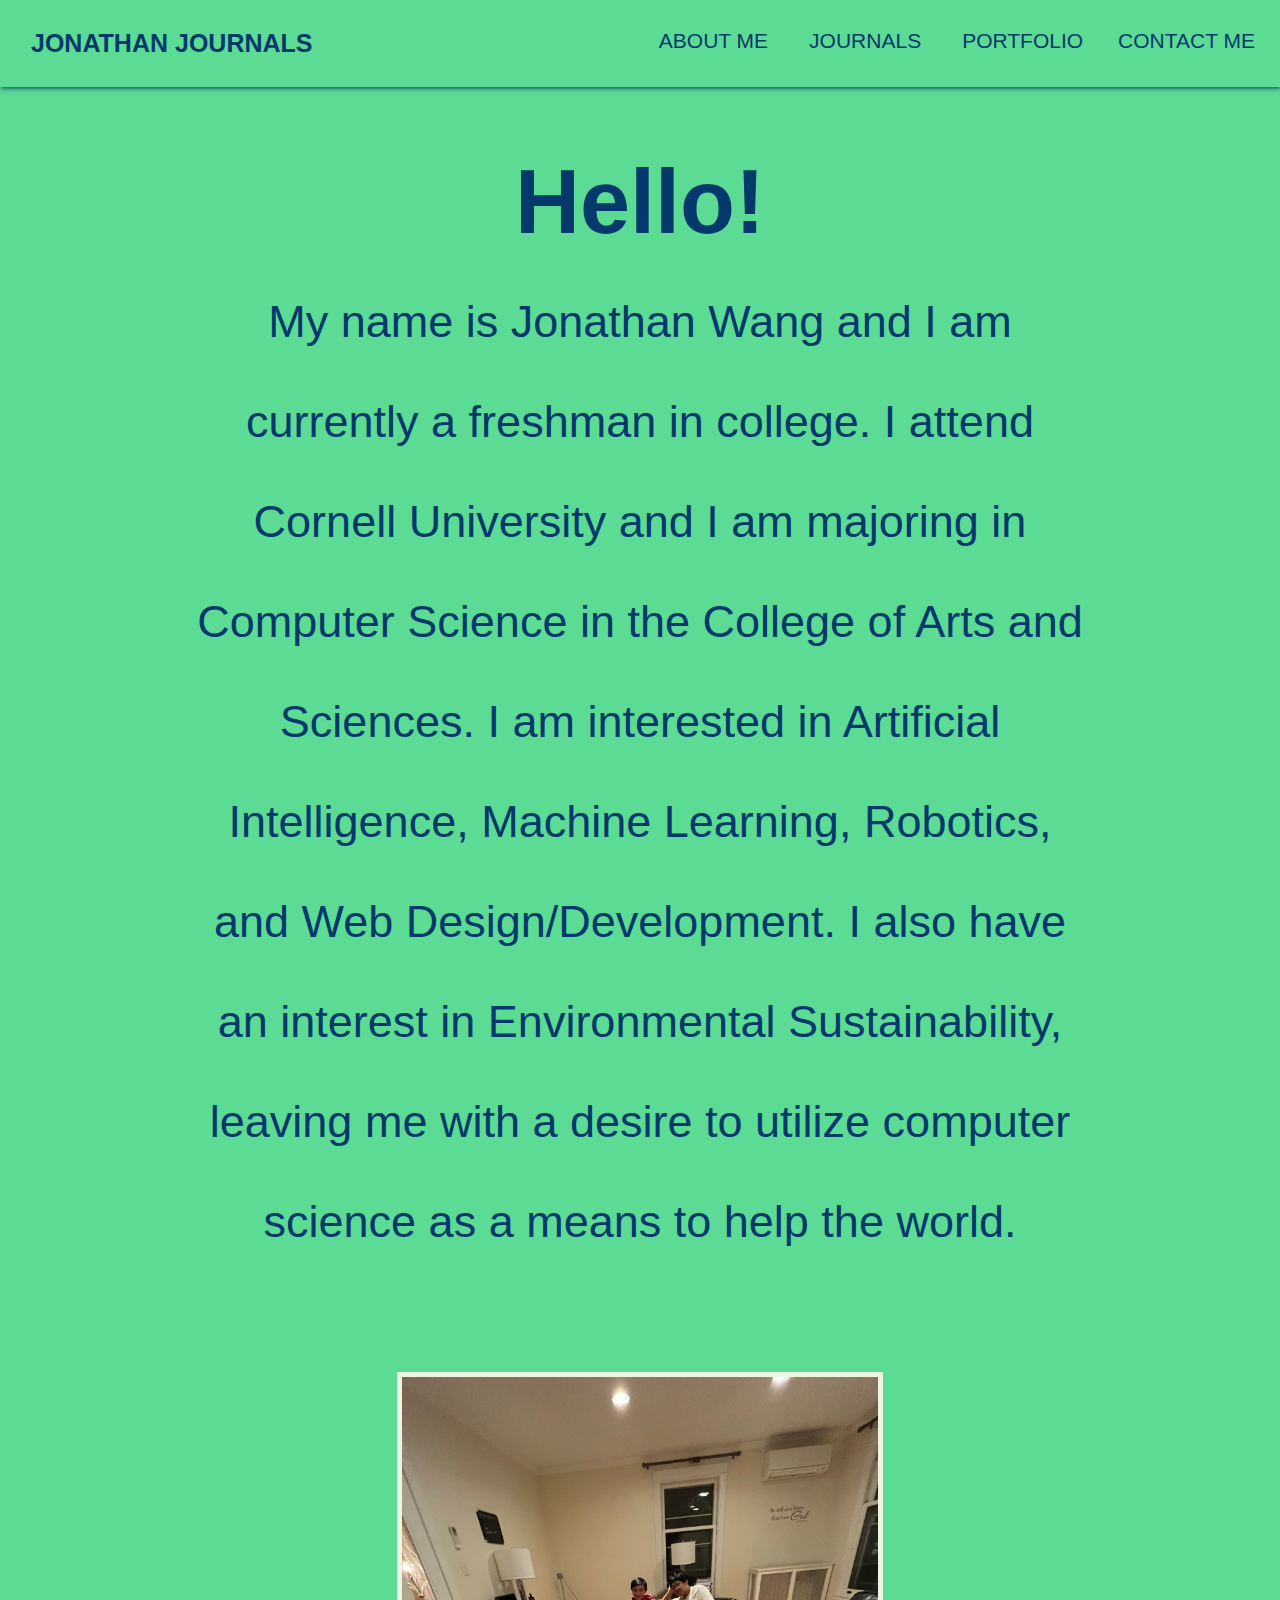
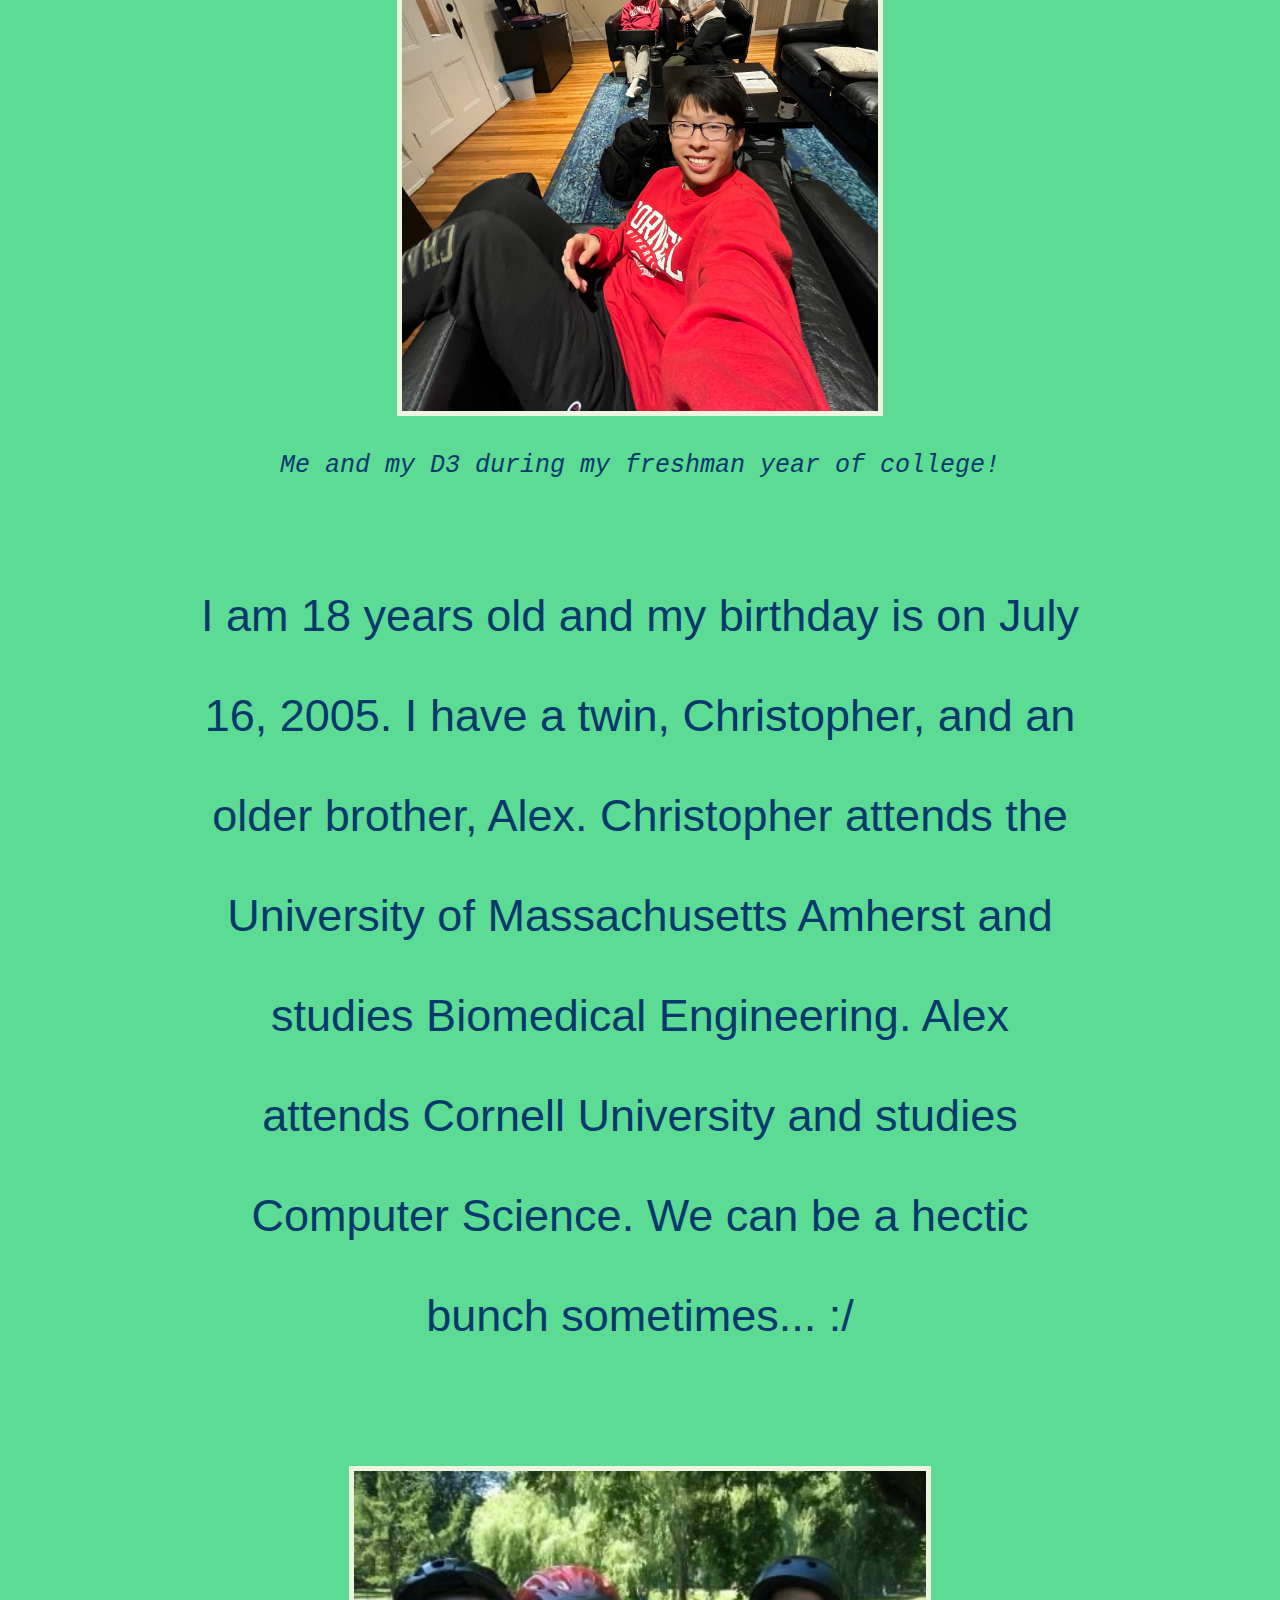
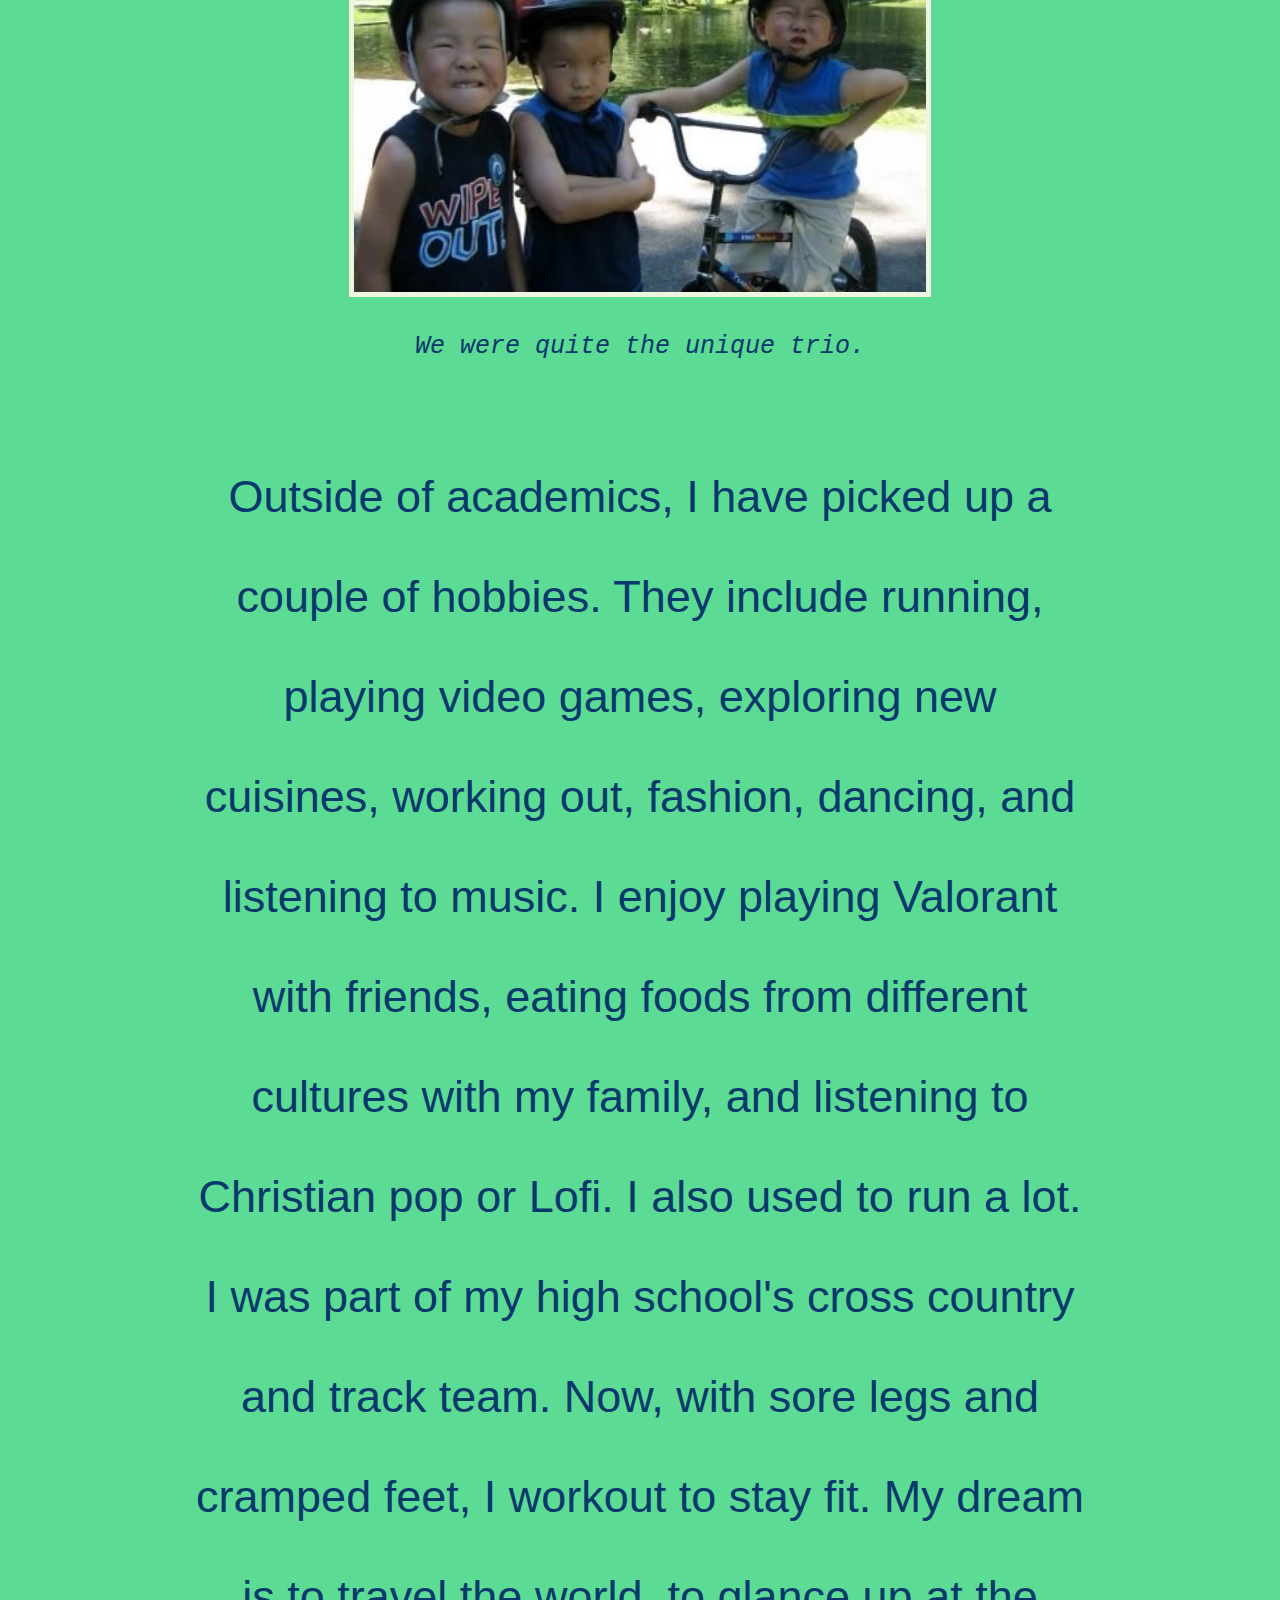
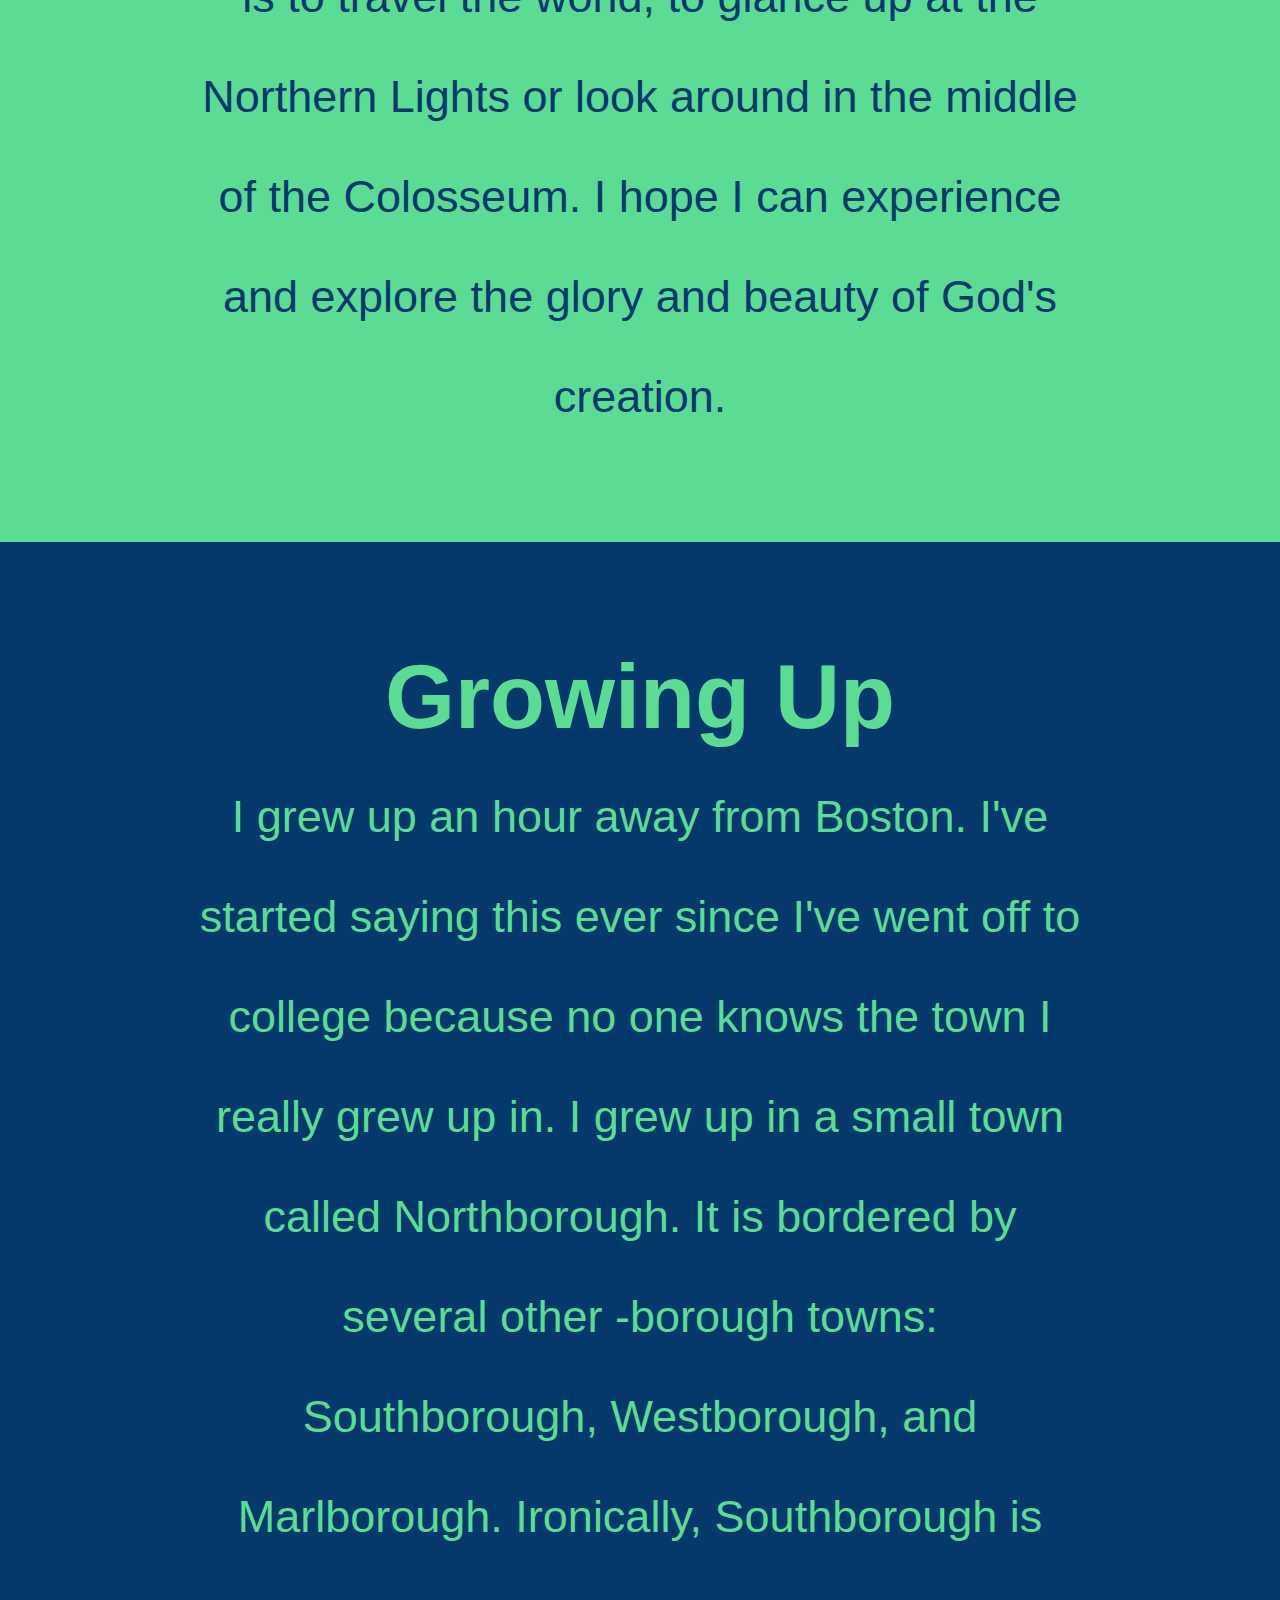
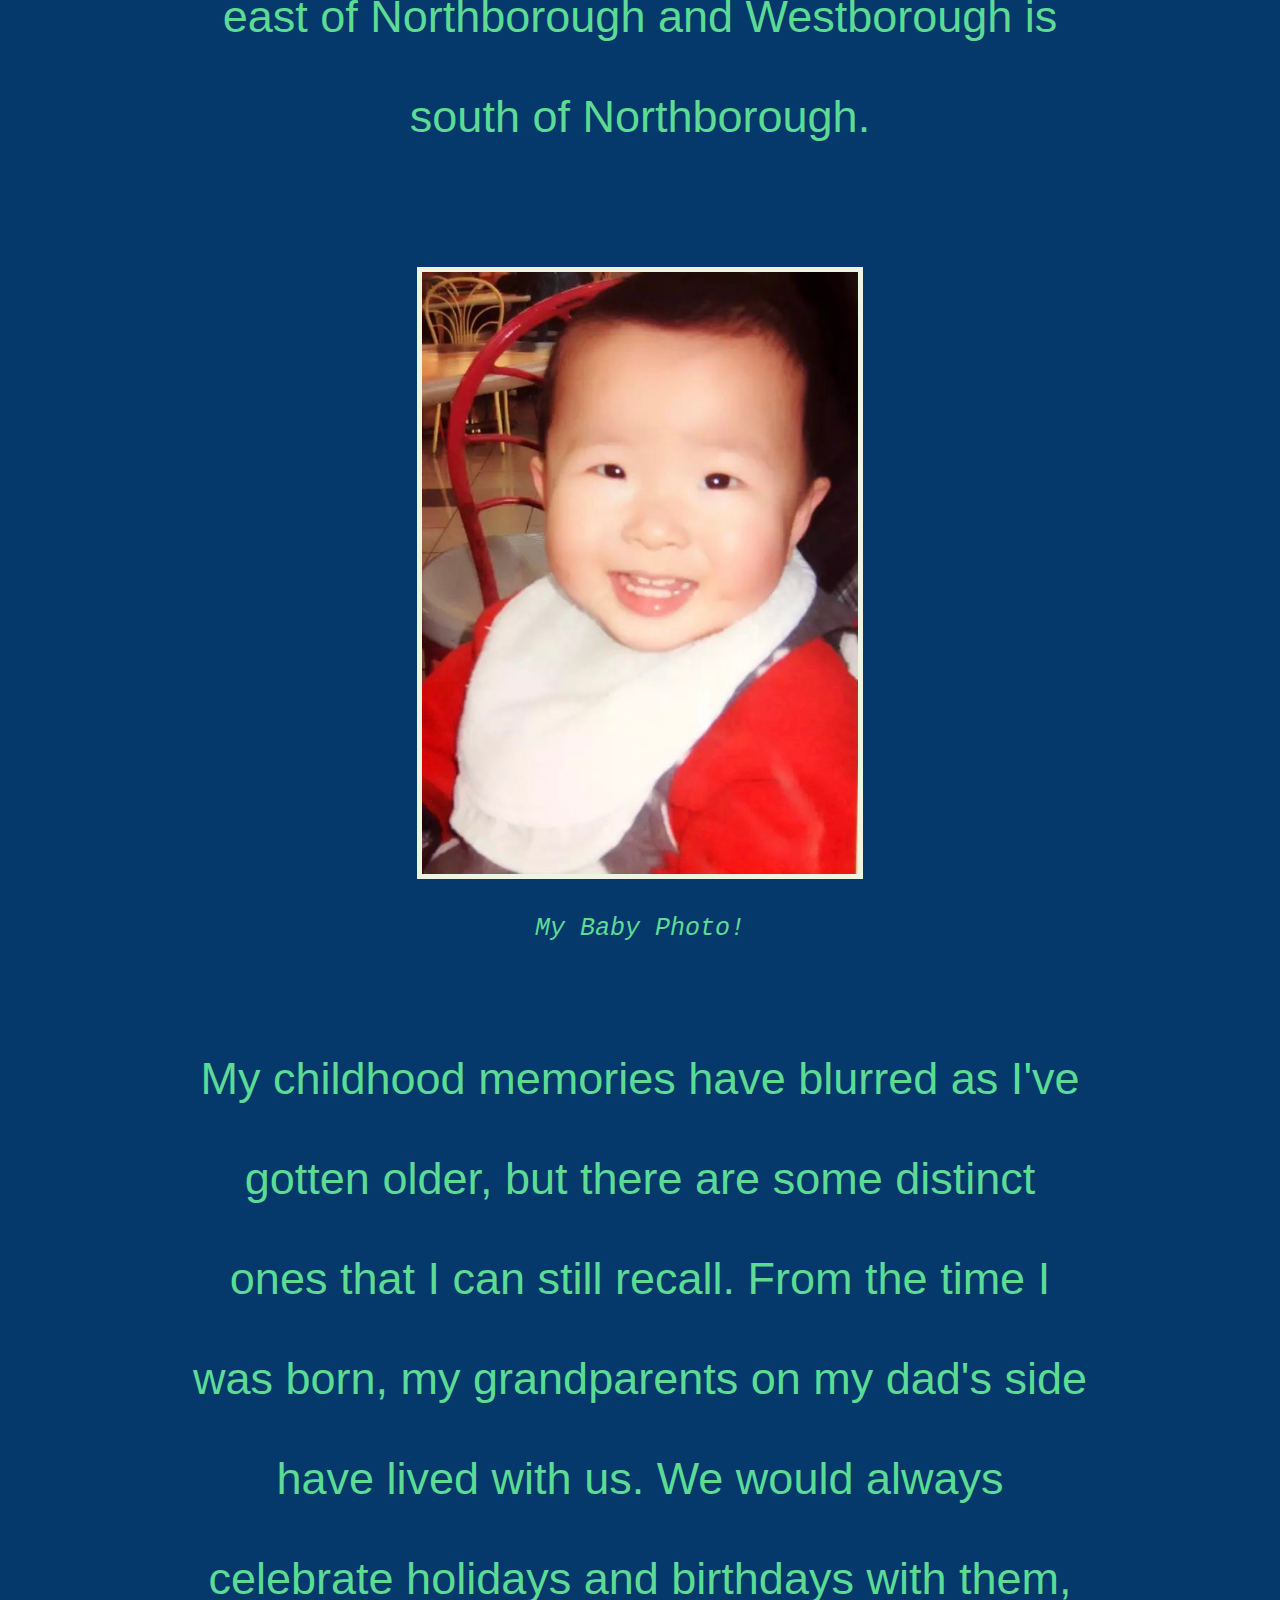
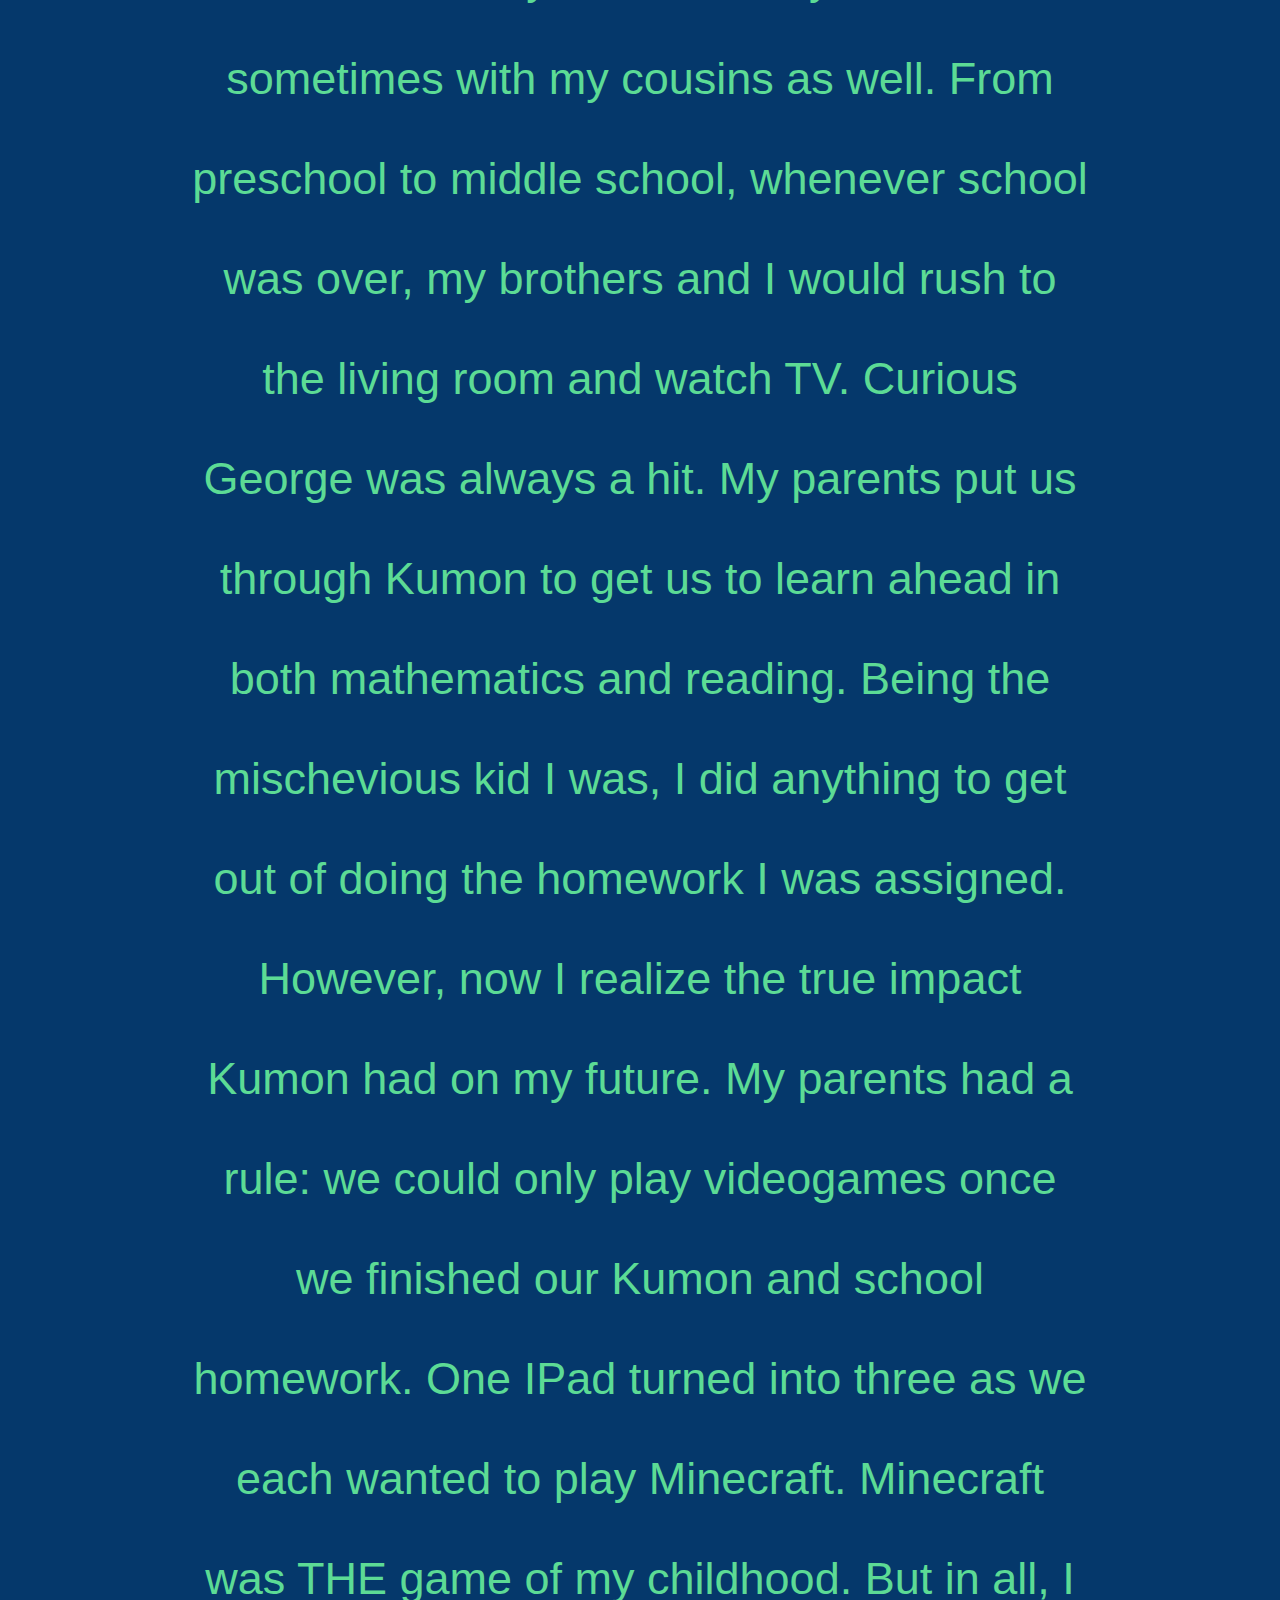
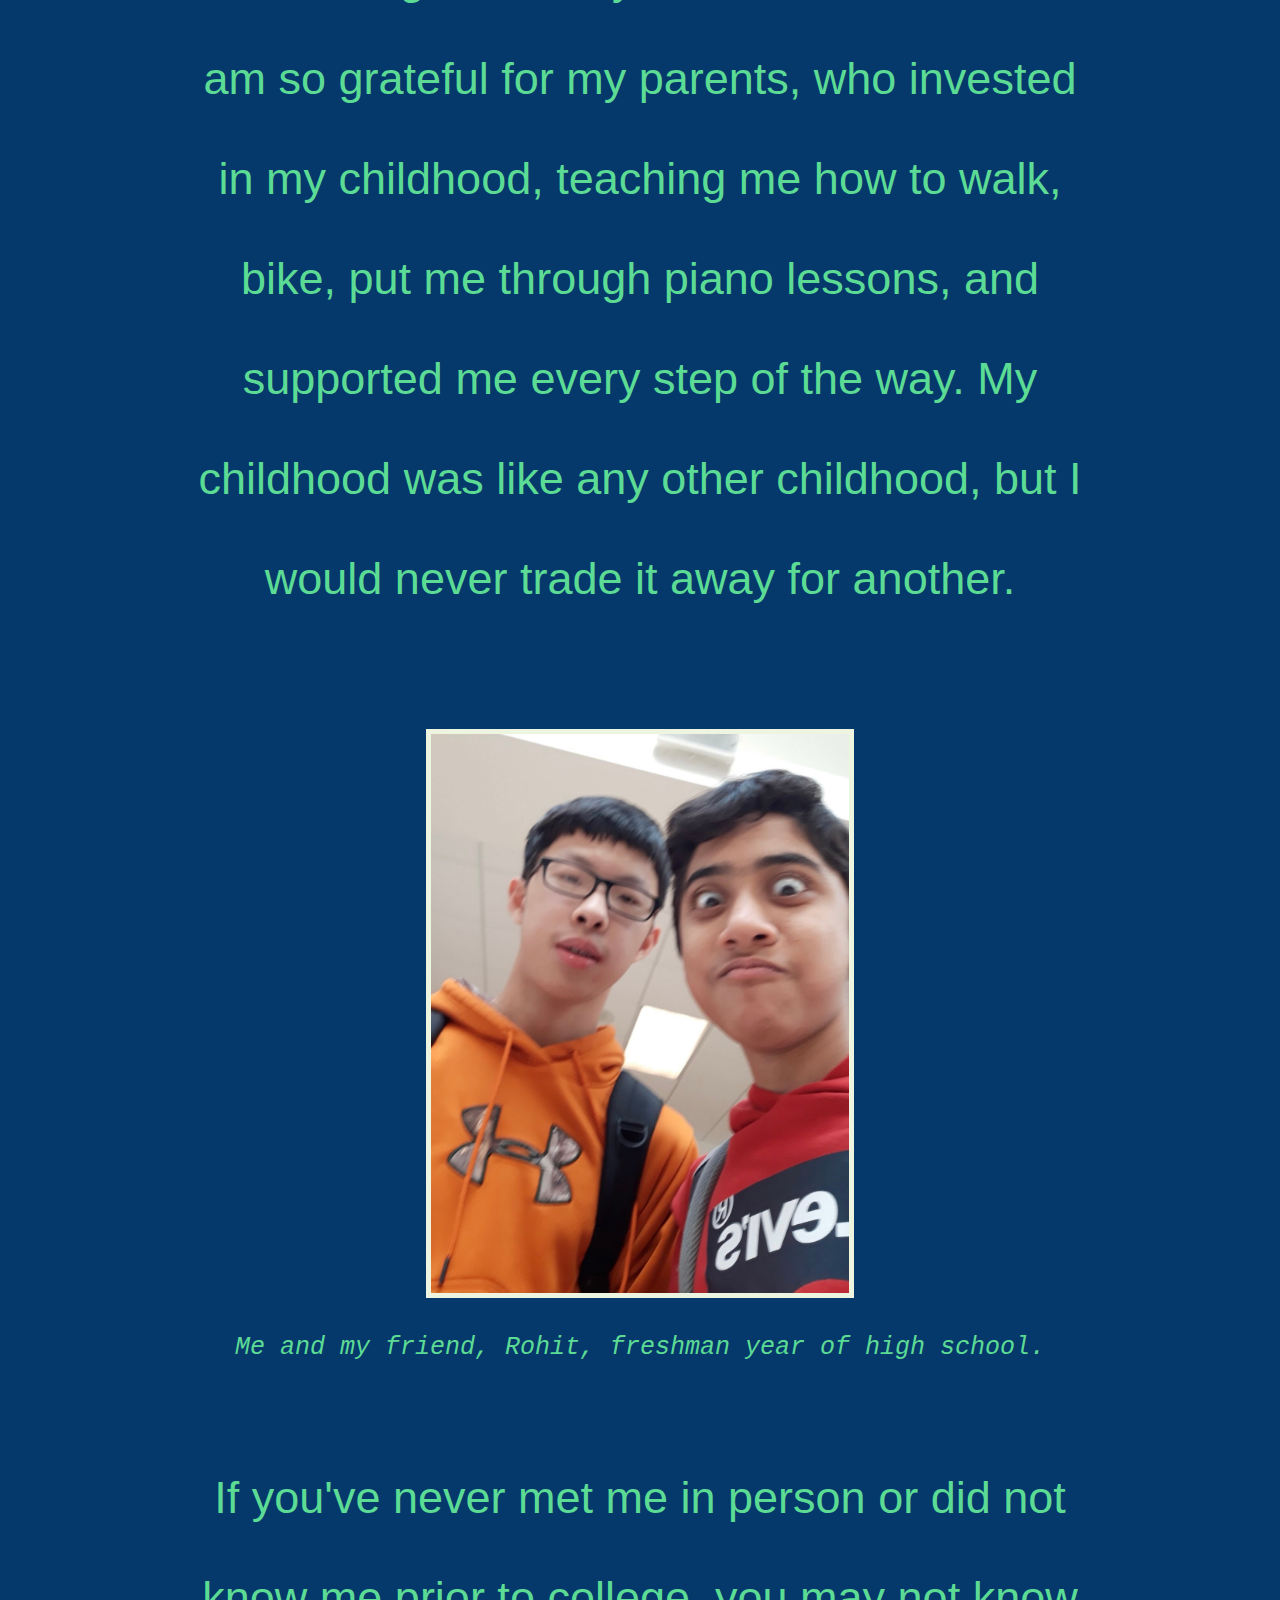
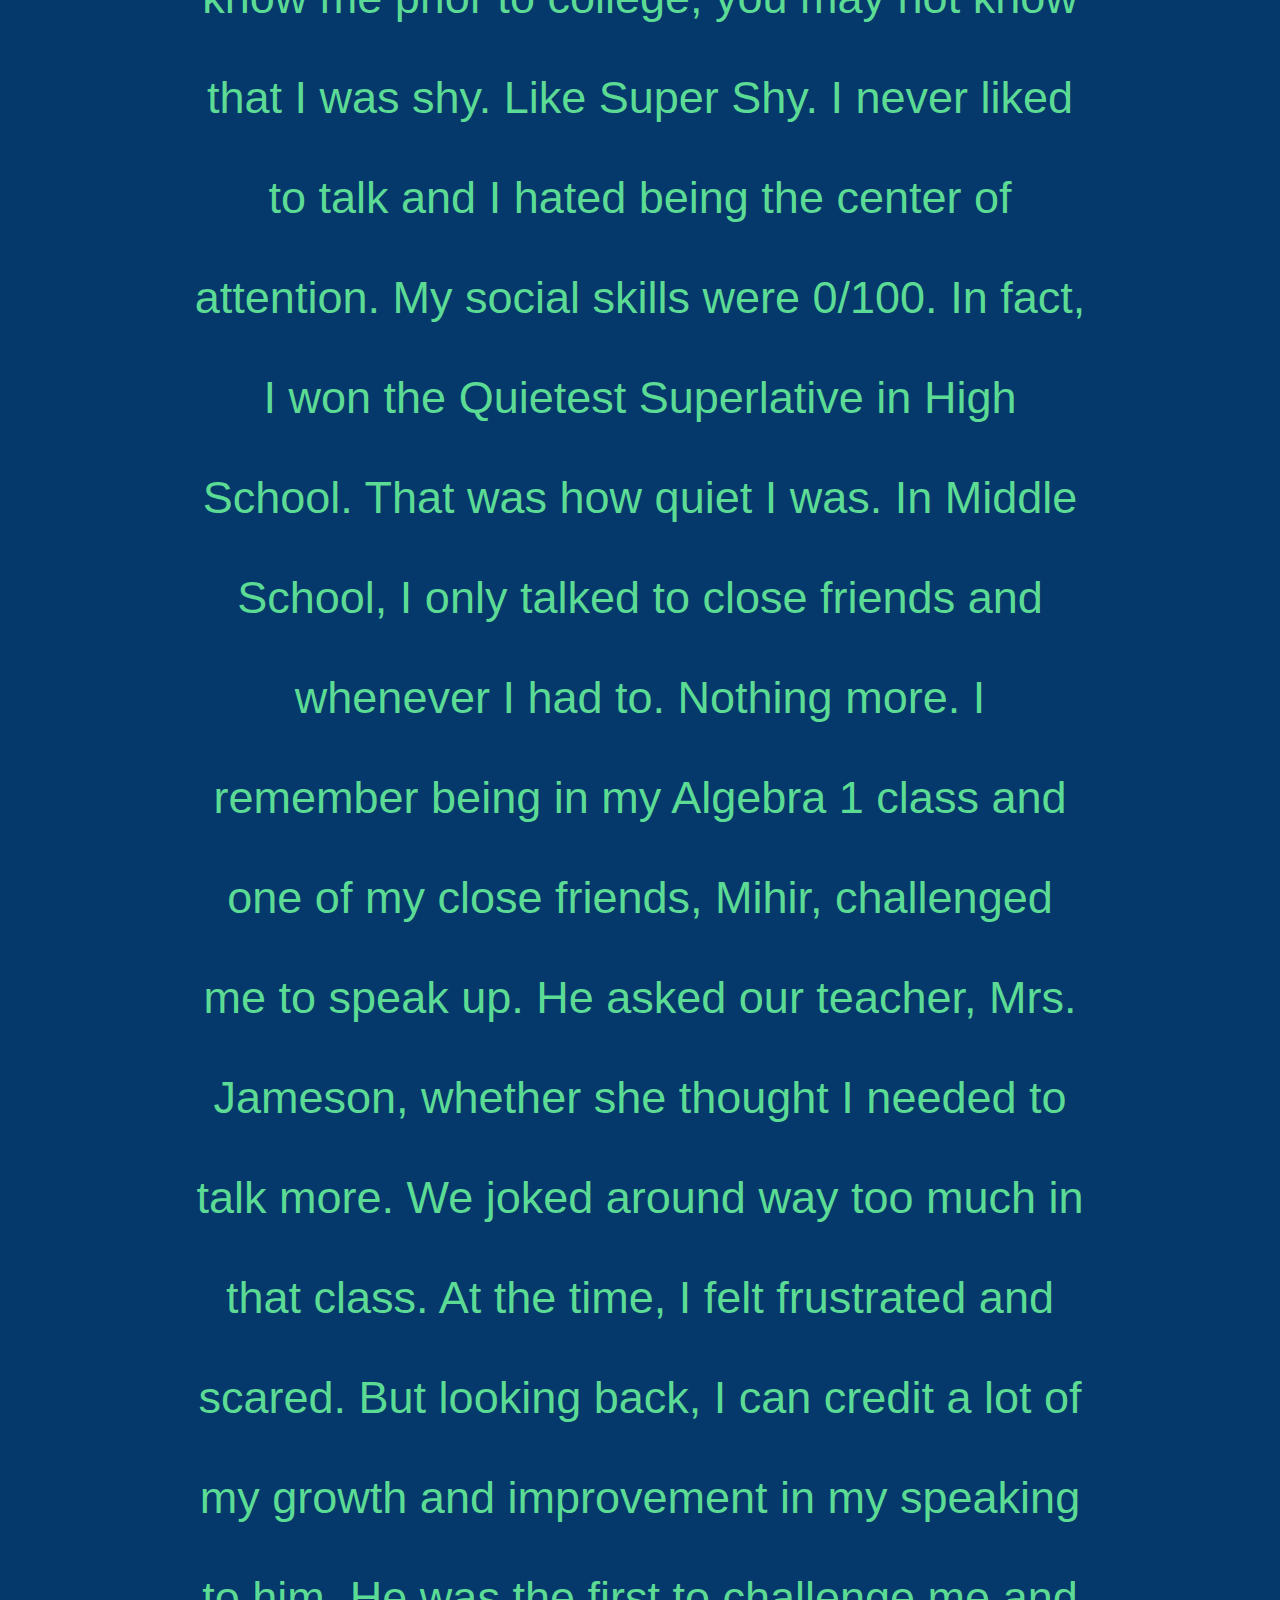
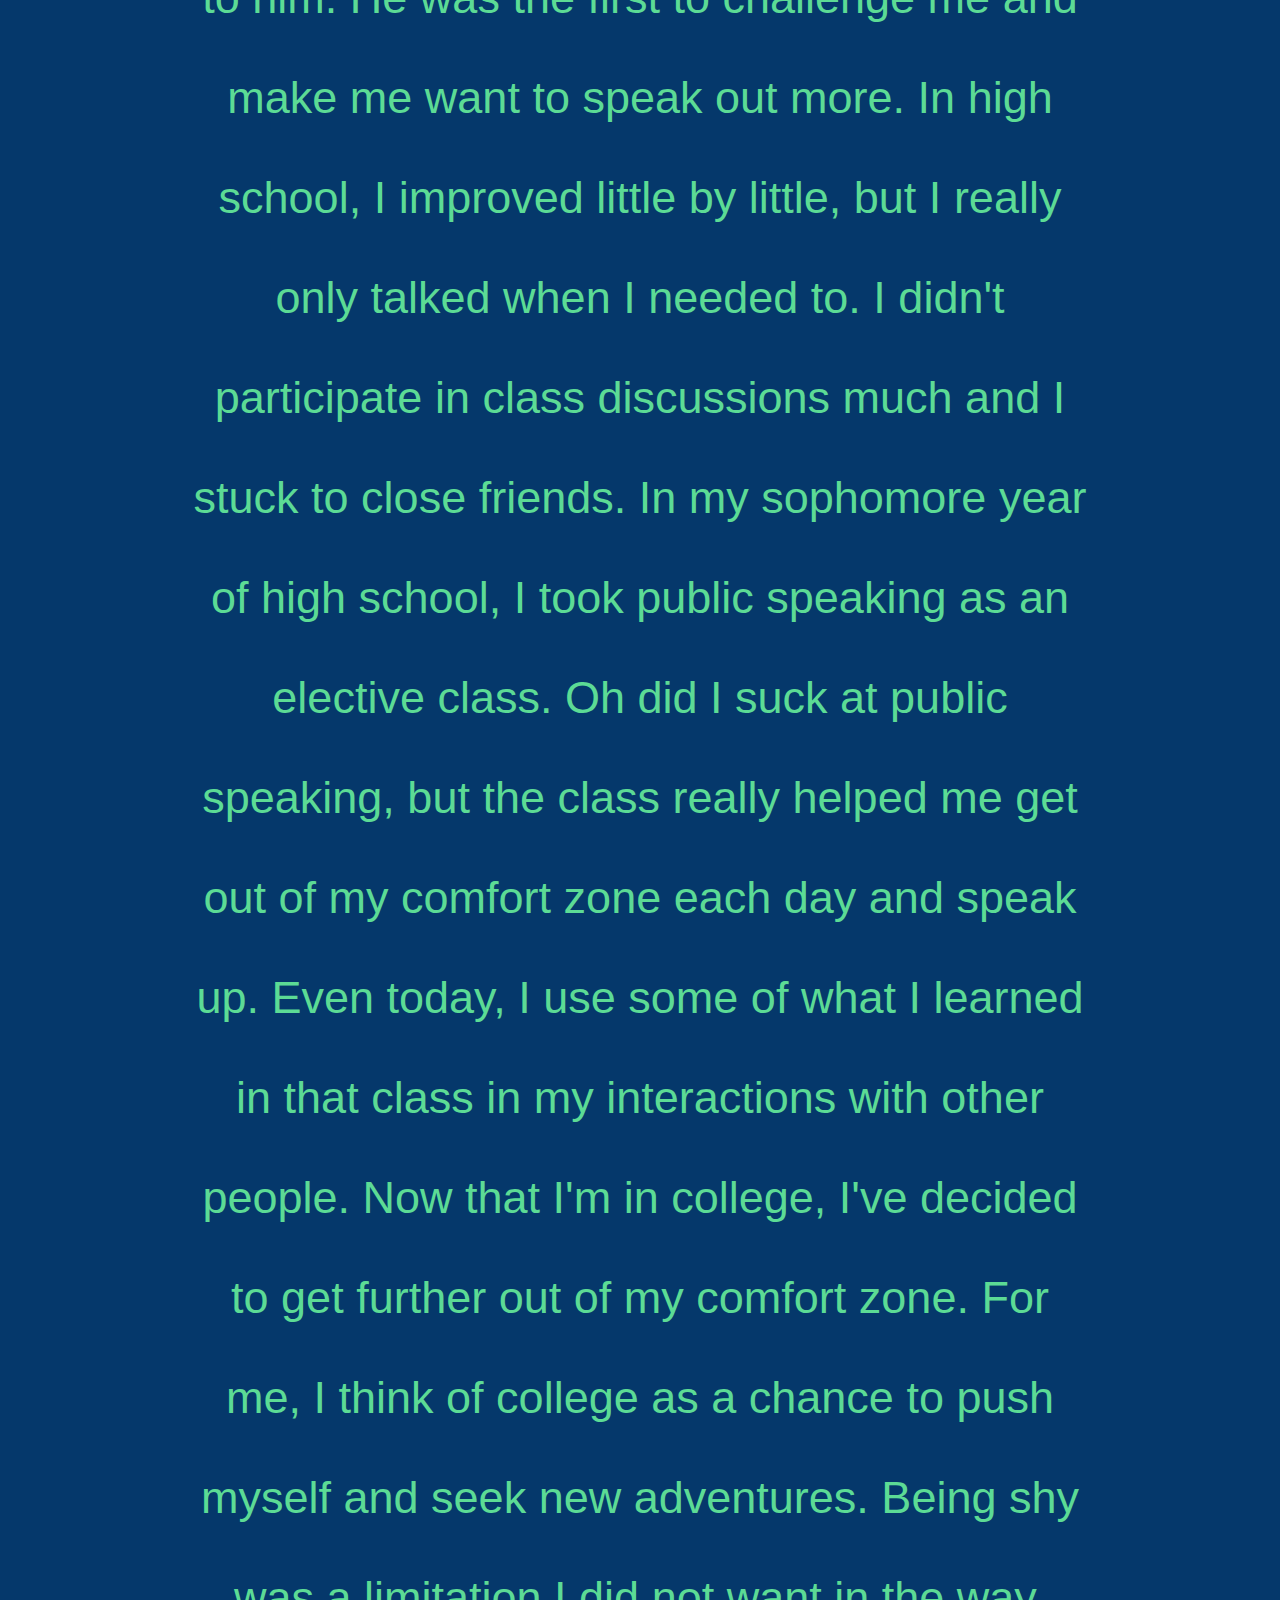
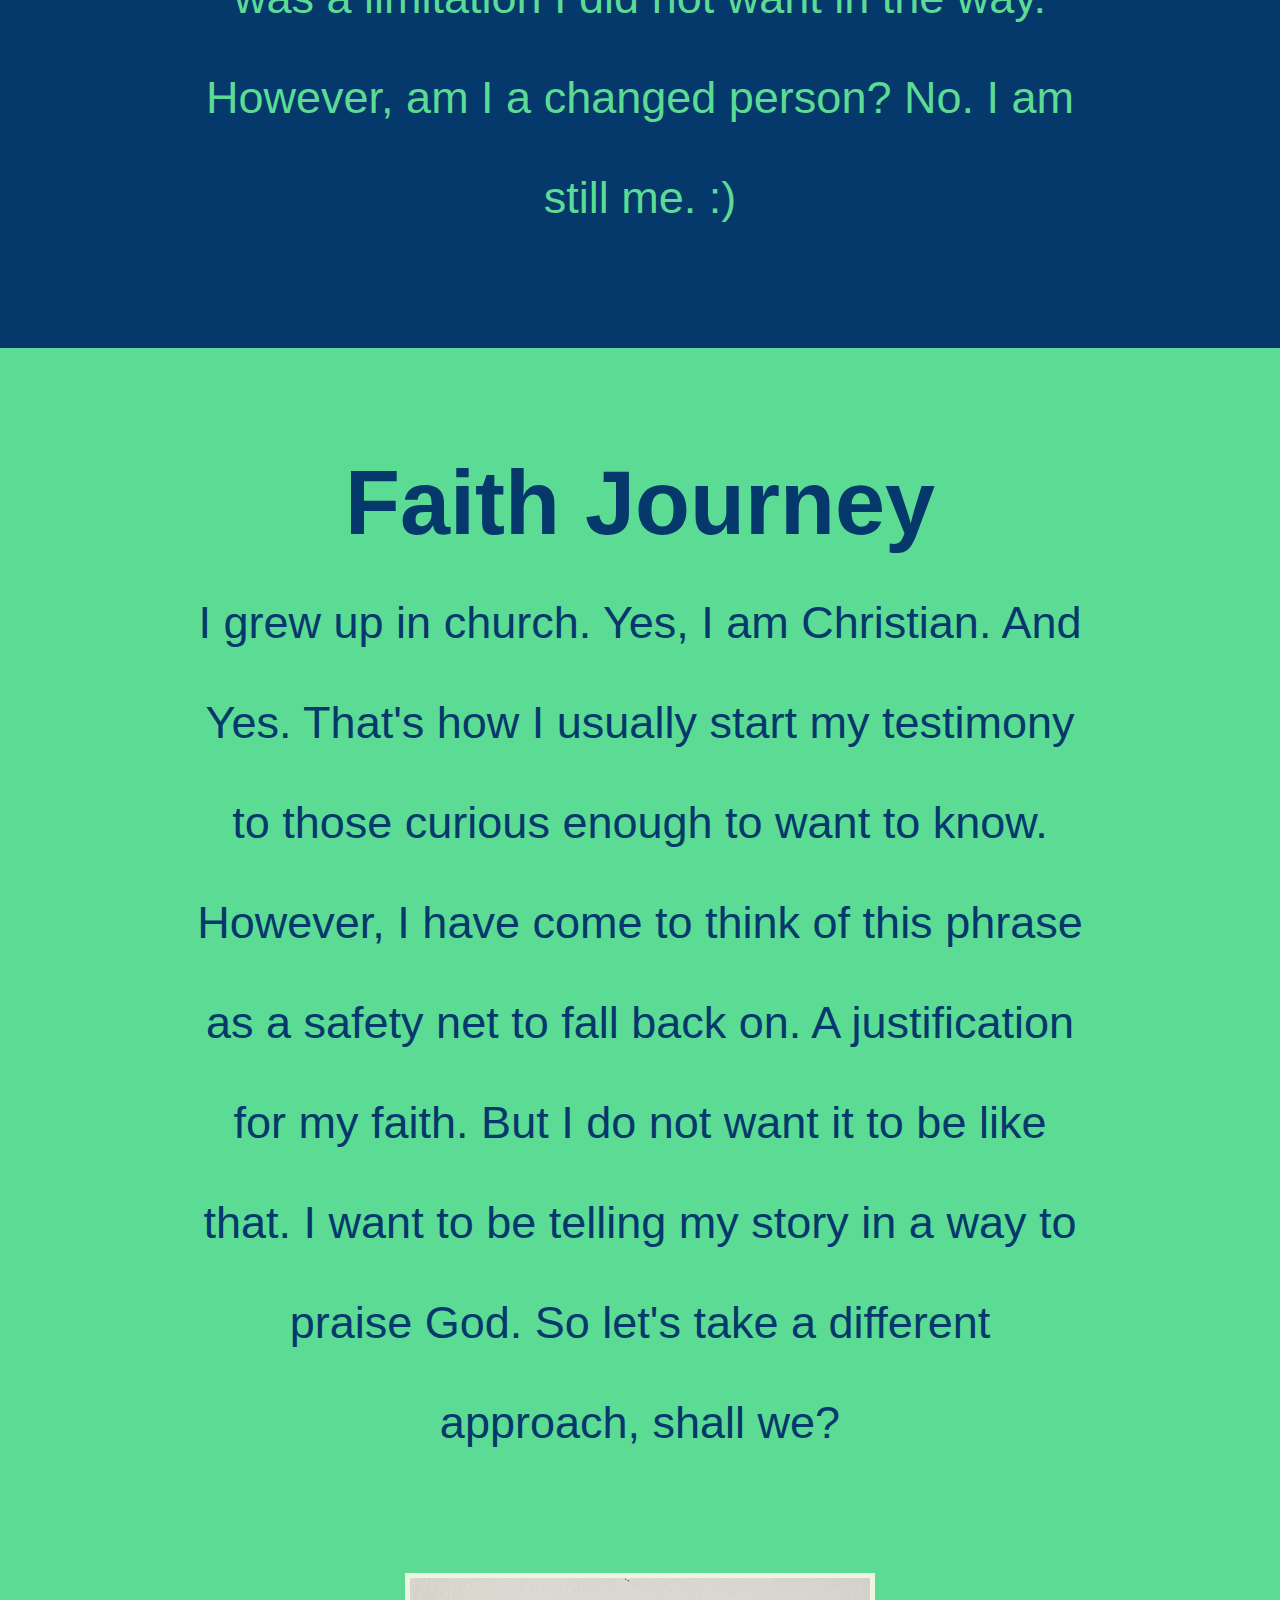
==== commit e1097d74: "made major progress on portfolio page" ====
--- a/aboutme.html
+++ b/aboutme.html
@@ -15,8 +15,8 @@
                     <a href="index.html">Jonathan Journals</a>
                 </div>
                 <div class="pages">
-                    <a href="">Contact Me</a>
-                    <a href="">Portfolio</a>
+                    <a href="contact.html">Contact Me</a>
+                    <a href="portfolio.html">Portfolio</a>
                     <div class="dropdown">
                         <button>Journals</button>
                         <div class="content">
--- a/css/style.css
+++ b/css/style.css
@@ -334,7 +334,7 @@
 
 .introduction img{
     clear: both;
-    border: 5px solid #05386B;
+    border: 5px solid #EDF5E1;
     display: block;
     margin-left: auto;
     margin-right: auto;
@@ -345,7 +345,7 @@
 
 .childhood img{
     clear: both;
-    border: 5px solid #5CDB95;
+    border: 5px solid #EDF5E1;
     display: block;
     margin-left: auto;
     margin-right: auto;
@@ -356,7 +356,7 @@
 
 .faith img{
     clear: both;
-    border: 5px solid #05386B;
+    border: 5px solid #EDF5E1;
     display: block;
     margin-left: auto;
     margin-right: auto;
@@ -467,10 +467,322 @@
     font-style: italic;
     font-family: Rockwell, "Courier Bold", Courier, Georgia, Times, "Times New Roman", serif;
     line-height: 70px;
+    width: 75%;
+}
+
+form {
+    transition: all 4s ease-in-out;
+    margin-bottom: 100px;
+}
+
+.form-control
+{
+    width: 60%;
+    background: transparent;
+    border: none;
+    outline: none;
+    border-bottom: 1px solid #EDF5E1;
+    color: #EDF5E1;
+    font-size: 20px;
+    margin-bottom: 25px;
+}
+
+input {
+    height: 45px;
+}
+
+form .submit {
+    background: #05386B;
+    border-color: transparent;
+    color: #EDF5E1;
+    font-size: 25px;
+    font-weight: bold;
+    letter-spacing: 2px;
+    height: 80px;
+    margin-top: 20px;
+    margin-bottom: 100px;
+}
+
+form .submit:hover {
+    background-color: #094581;
+    cursor: pointer;
+}
+
+
+.contact-form {
+    background-color: #5CDB95;
+    text-align: center;
+    margin-top: 20px;
+}
+
+.contact-text h1 {
+    margin: 0;
+    padding-bottom: 20px;
+    margin-bottom: 55px;
+    font-weight: bold;
+    font-size: 70px;
+    color: #05386B;
+    background-color: #5CDB95;
+    text-decoration: underline;
+    text-underline-offset: 15px;
+}
+
+.socials {
+    background-color: #05386B;
+    padding: 200px;
+    padding-top: 60px;
+    padding-bottom: 300px;
+    margin: 0px;
+}
+
+.socials h1 {
+    margin: 0;
+    padding-bottom: 20px;
+    margin-bottom: 55px;
+    font-weight: bold;
+    font-size: 70px;
+    color: #5CDB95;
+}
+
+.card {
+    width: fit-content;
+    height: fit-content;
+    background-color: transparent;
+    display: flex;
+    align-items: center;
+    justify-content: center;
+    padding: 30px 30px;
+    gap: 50px;
+    box-shadow: 0px 0px 20px rgba(0, 0, 0, 0.55);
+    margin-left: auto;
+    margin-right: auto;
+  }
+  
+  /* for all social containers*/
+.socialContainer {
+    width: 100px;
+    height: 100px;
+    border-radius: 20px;
+    background-color: rgb(44, 44, 44);
+    display: flex;
+    align-items: center;
+    justify-content: center;
+    overflow: hidden;
+    transition-duration: 0.3s;
+  }
+  /* instagram*/
+.containerOne:hover {
+    background-color: #d62976;
+    transition-duration: 0.3s;
+  }
+  /* github*/
+.containerTwo:hover {
+    background-color: #6e5494;
+    transition-duration: 0.3s;
+  }
+  /* linkdin*/
+.containerThree:hover {
+    background-color: #0072b1;
+    transition-duration: 0.3s;
+  }
+  /* Gmail*/
+.containerFour:hover {
+    background-color: yellowgreen;
+    transition-duration: 0.3s;
+  }
+  
+.socialContainer:active {
+    transform: scale(0.9);
+    transition-duration: 0.3s;
+  }
+  
+.socialSvg {
+    width: 35px;
+  }
+  
+.socialSvg path {
+    fill: rgb(255, 255, 255);
+  }
+  
+.socialContainer:hover .socialSvg {
+    animation: slide-in-top 0.3s both;
+  }
+  
+@keyframes slide-in-top {
+    0% {
+      transform: translateY(-50px);
+      opacity: 0;
+}
+  
+100% {
+      transform: translateY(0);
+      opacity: 1;
+}
+}
+
+/* Portfolio Page */
+.portfolio {
+    background-color: #5CDB95;
+    margin: 0;
+    margin-top: 75px;
+    padding: 0;
+    box-sizing: border-box;
+}
+
+.portfolio h1{
+    padding-top: 0px;
+}
+
+.portfolio .header{
+    margin: 5px;
+    border-bottom: 3px dotted #EDF5E1;
+    background-color: #5CDB95;
+    width: 50%;
+    margin-left: auto;
+    margin-right: auto;
+}
+
+.header:hover {
+    transform: scale(1.1);
+}
+
+.name {
+    text-align: center;
+    font-family: 'Times New Roman', Times, serif;
+    font-weight: bold;
+    font-size: 50px;
+    color:#05386B;
+}
+
+.personal-info {
+    text-align: center;
+    color: #05386B;
+}
+
+.school {
+    background-color: rgba(231, 251, 240, 0.1);
+    border: 5px solid #EDF5E1;
+    border-radius: 15px;
+    width: 30%;
+    padding: 5px;
+    padding-top: 20px;
+    margin-left: auto;
+    margin-right: auto;
+    margin-top: 65px;
+}
+
+.school:hover {
+    transform: scale(1.1);
+}
+
+.school-img {
+    display: block;
+    margin-left: auto;
+    margin-right: auto;
+}
+
+.school p{
+    text-align: center;
+    color: #05386B;
+    font-size: 25px;
+}
+
+.technical-skills {
+    background-color: rgba(231, 251, 240, 0.1);
+    border: 5px solid #EDF5E1;
+    border-radius: 15px;
+    width: 60%;
+    padding: 5px;
+    padding-top: 39px;
+    padding-bottom: 30px;
+    margin-left: auto;
+    margin-right: auto;
+    margin-top: 65px;
+}
+
+.technical-skills:hover {
+    transform: scale(1.1);
+}
+
+
+.technical-skills h1{
+    text-align: center;
+    font-weight: bold;
+    text-decoration: underline;
+    text-underline-offset: 5px;
+    color: #05386B;
+}
+
+.technical-skills p{
+    text-align: center;
+    color: #05386B;
+    font-size: 25px;
+}
+
+.experiences {
+    width: 75%;
+    margin-top: 60px;
+    margin-left: auto;
+    margin-right: auto;
+    border: 5px solid #EDF5E1;
+    padding: 100px;
+    padding-top: 70px;
+}
+
+.experiences .experience-title{
+    text-align: center;
+    color: #05386B;
+    padding-bottom: 40px;
+    font-size: 40px;
+}
+
+.robotics {
+    border: 5px solid #EDF5E1;
+    background-color: rgba(231, 251, 240, 0.1);
+    border-radius: 15px;
+    display: grid;
+    grid-template-columns: 30% 70%;
+    grid-auto-flow: dense;
+    align-items: center; 
+    padding: 50px;
+    text-align: center;
+    color: #05386B;
+}
+
+.robotics:hover {
+    transform: scale(1.05);
+}
+
+.robotics h1{
+    text-decoration: underline;
+    text-underline-offset: 5px;
+}
+
+.robotics p {
+    font-size: 20px;
+}
+
+.cubesat {
+    margin-top: 50px;
+    border: 5px solid #EDF5E1;
+    background-color: rgba(231, 251, 240, 0.1);
+    border-radius: 15px;
+    display: grid;
+    grid-template-columns: 30% 70%;
+    grid-auto-flow: dense;
+    align-items: center; 
+    padding: 50px;
+    text-align: center;
+    color: #05386B;
+}
+
+.cubesat:hover {
+    transform: scale(1.05);
 }
 
 
 footer {
+    clear: both;
     background-color: #379683;
     padding: 10px;
     color: #EDF5E1;
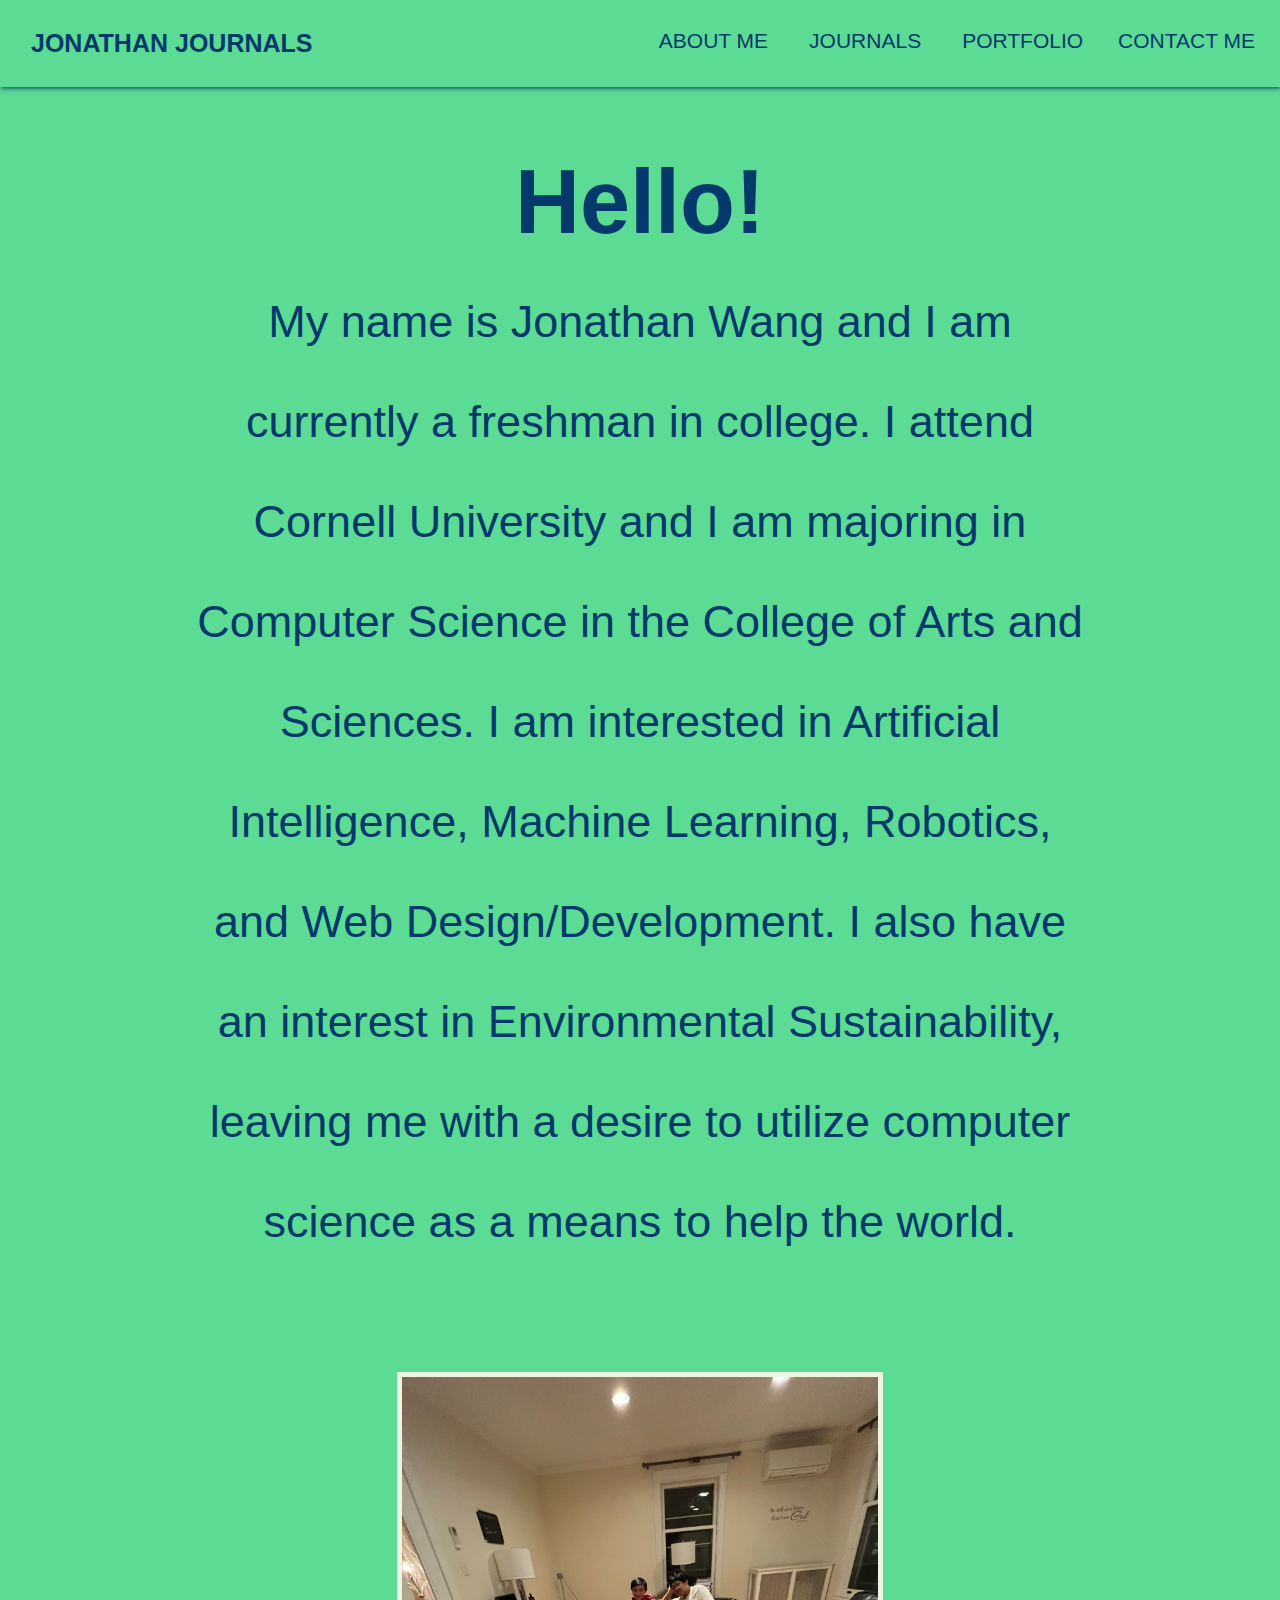
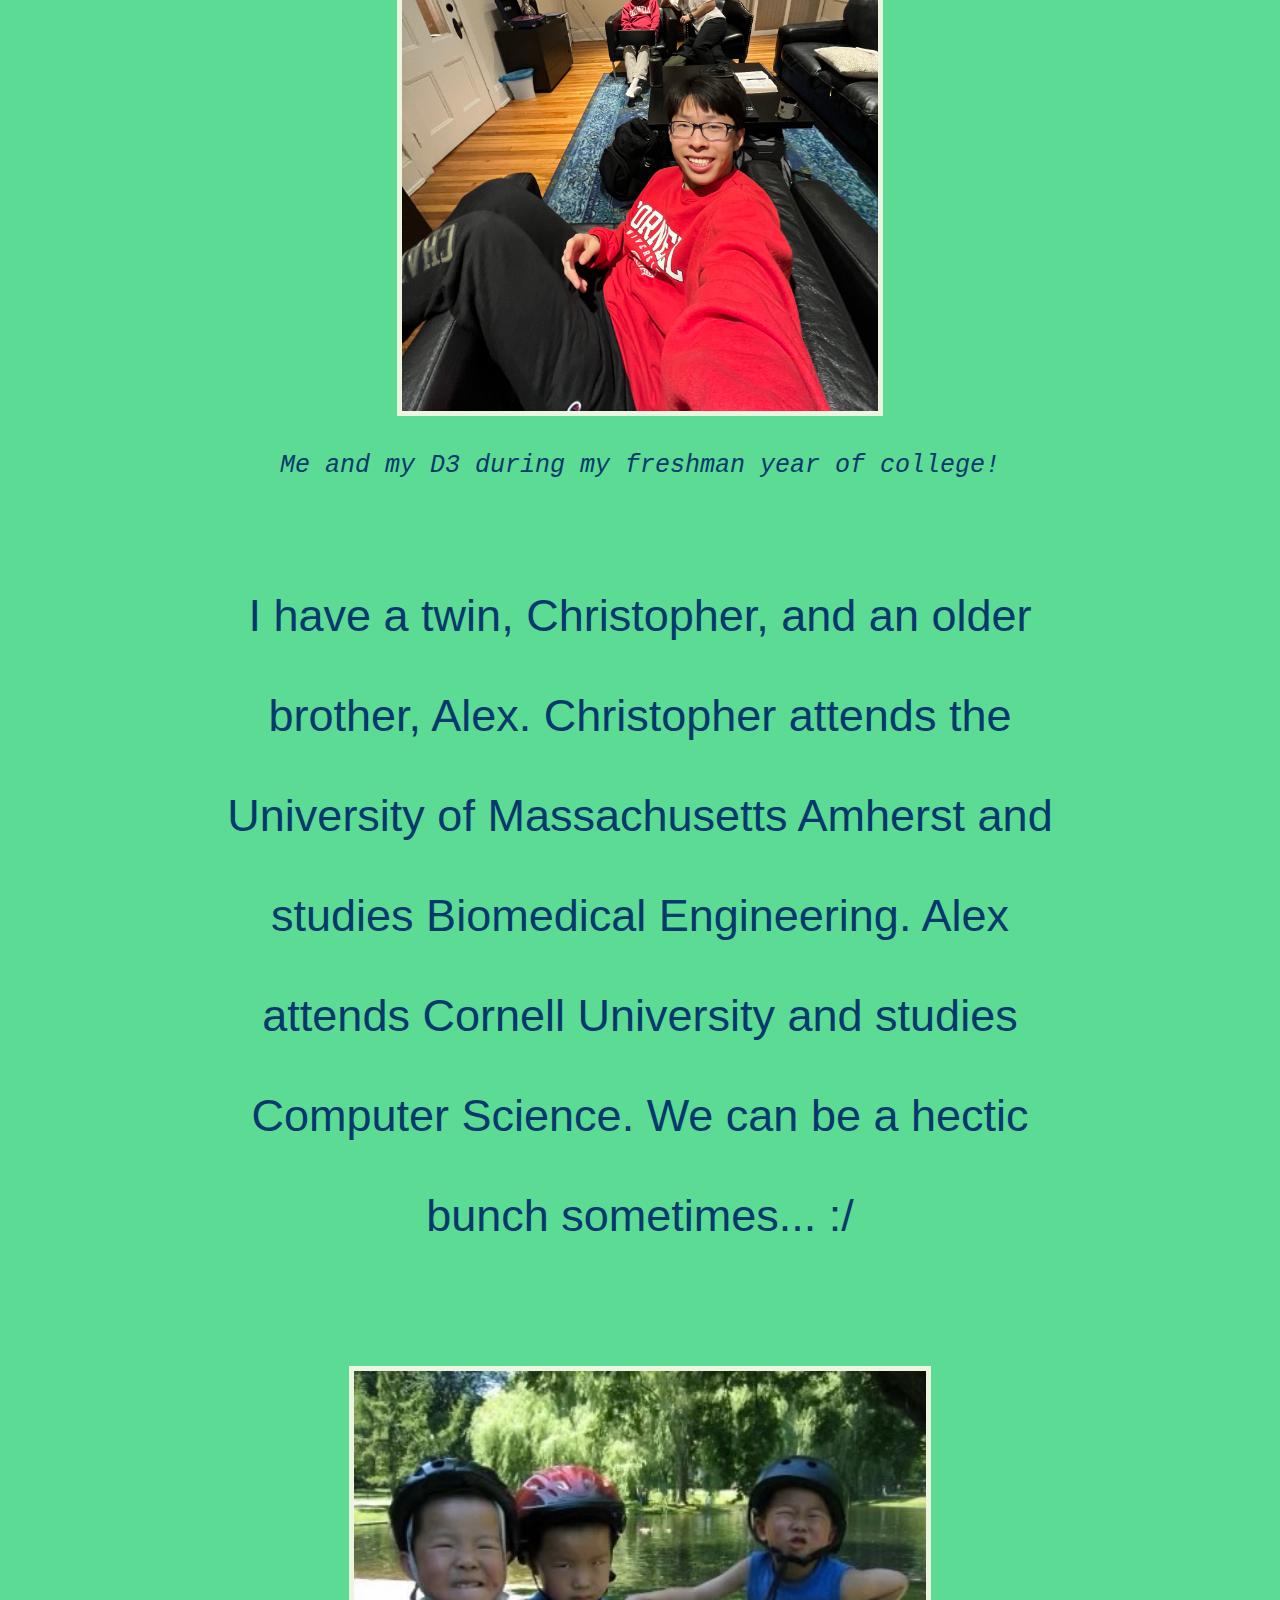
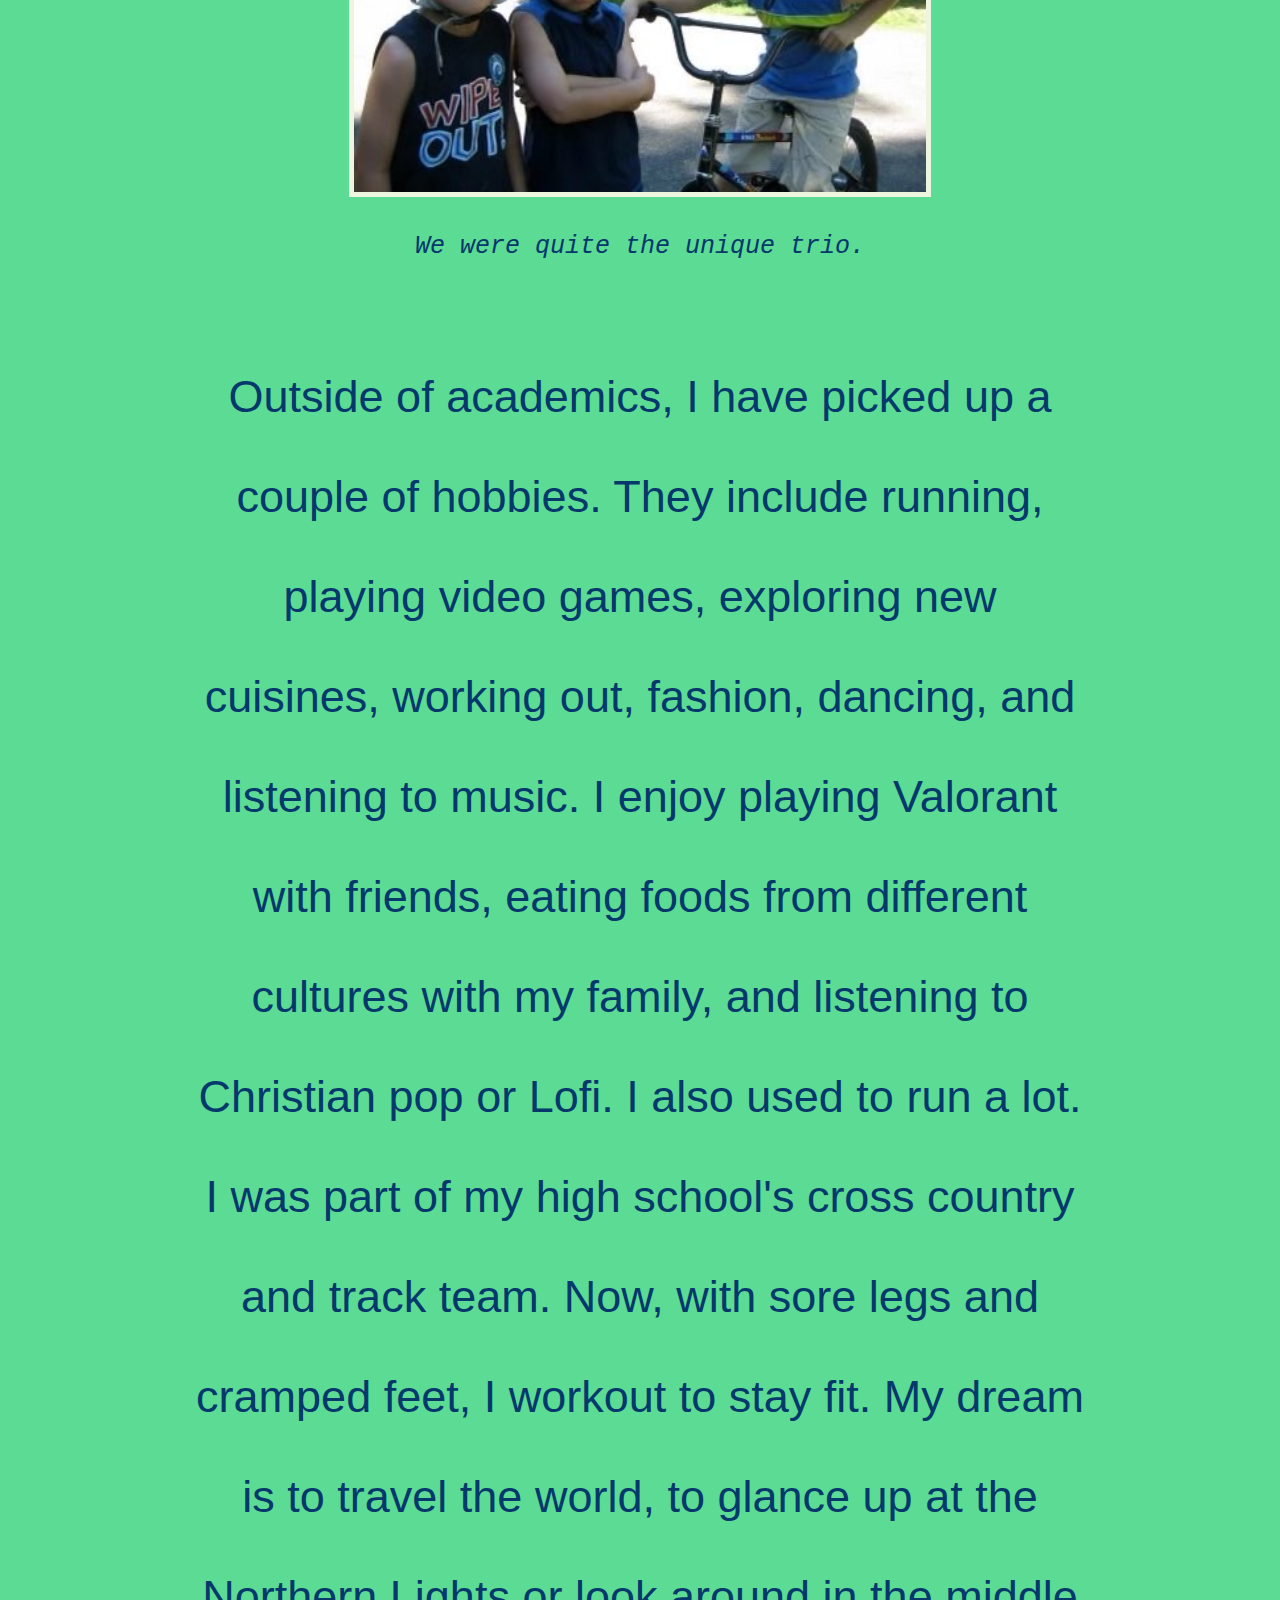
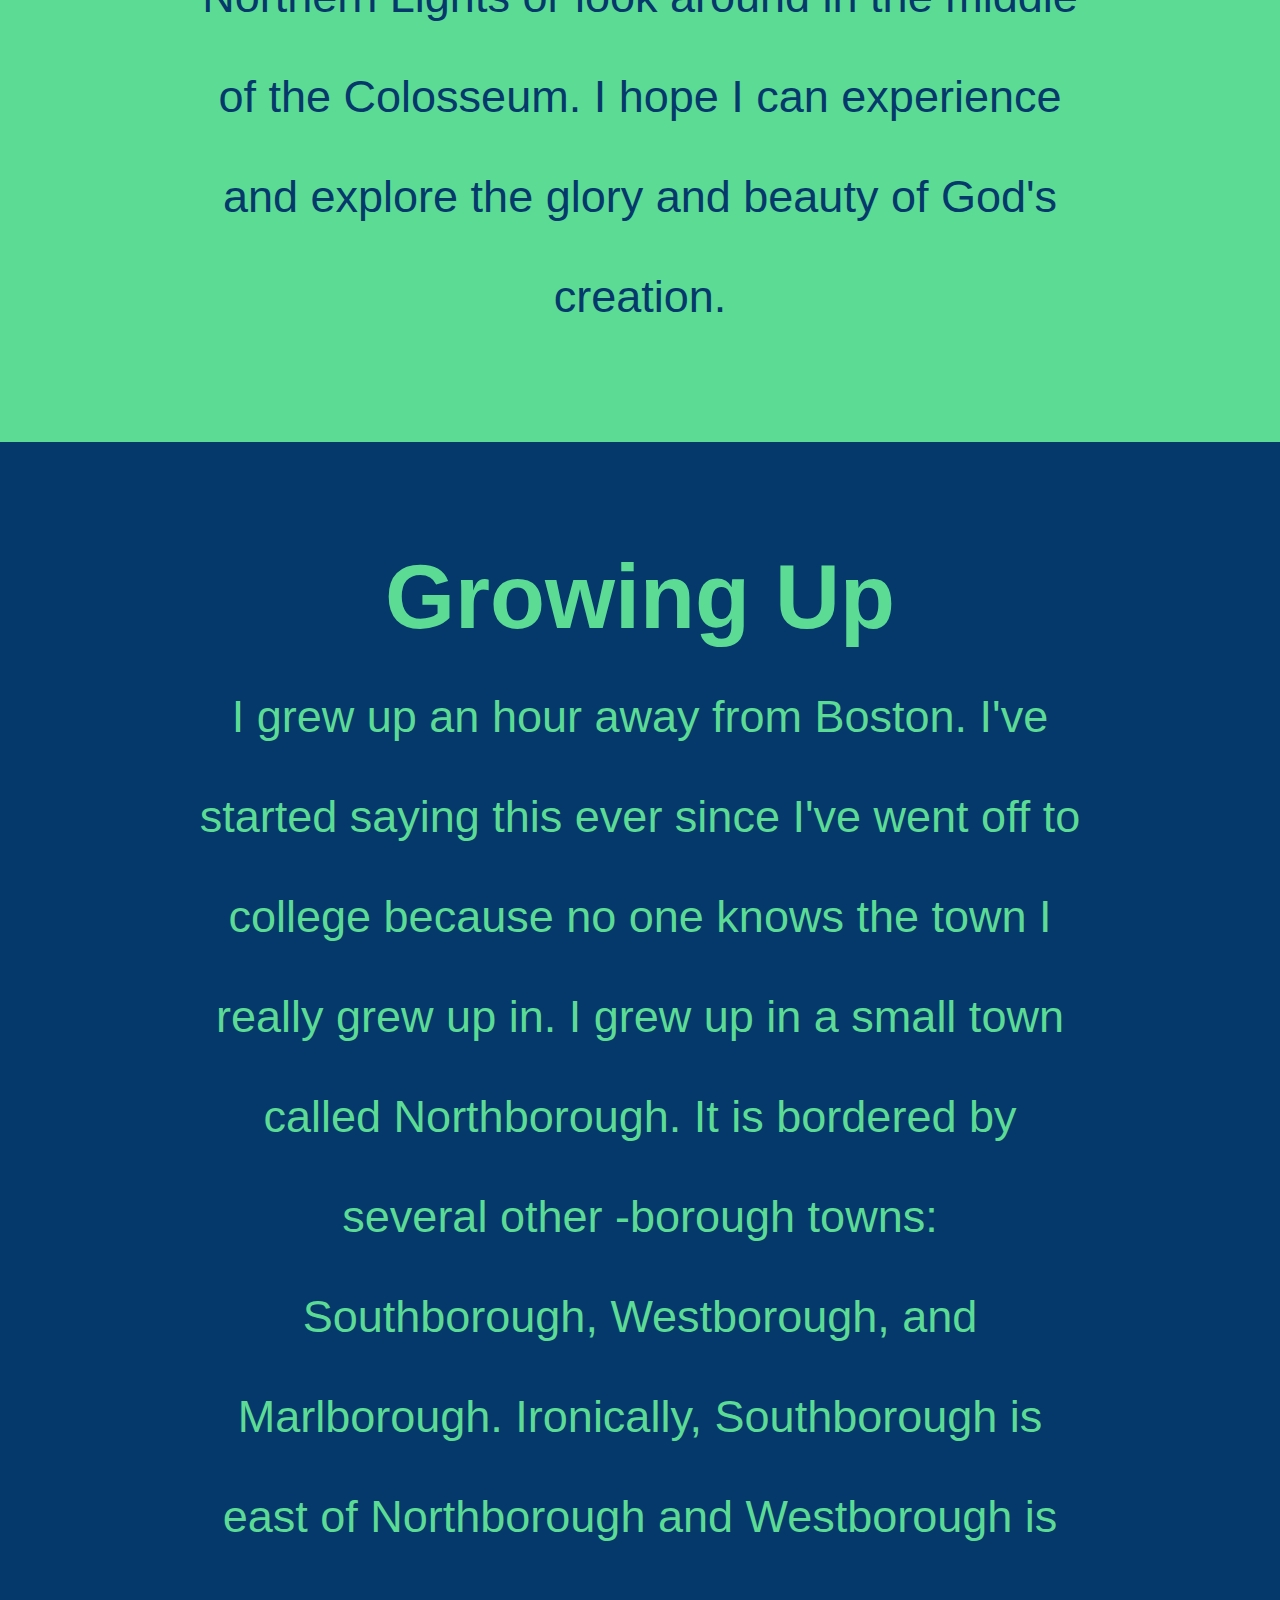
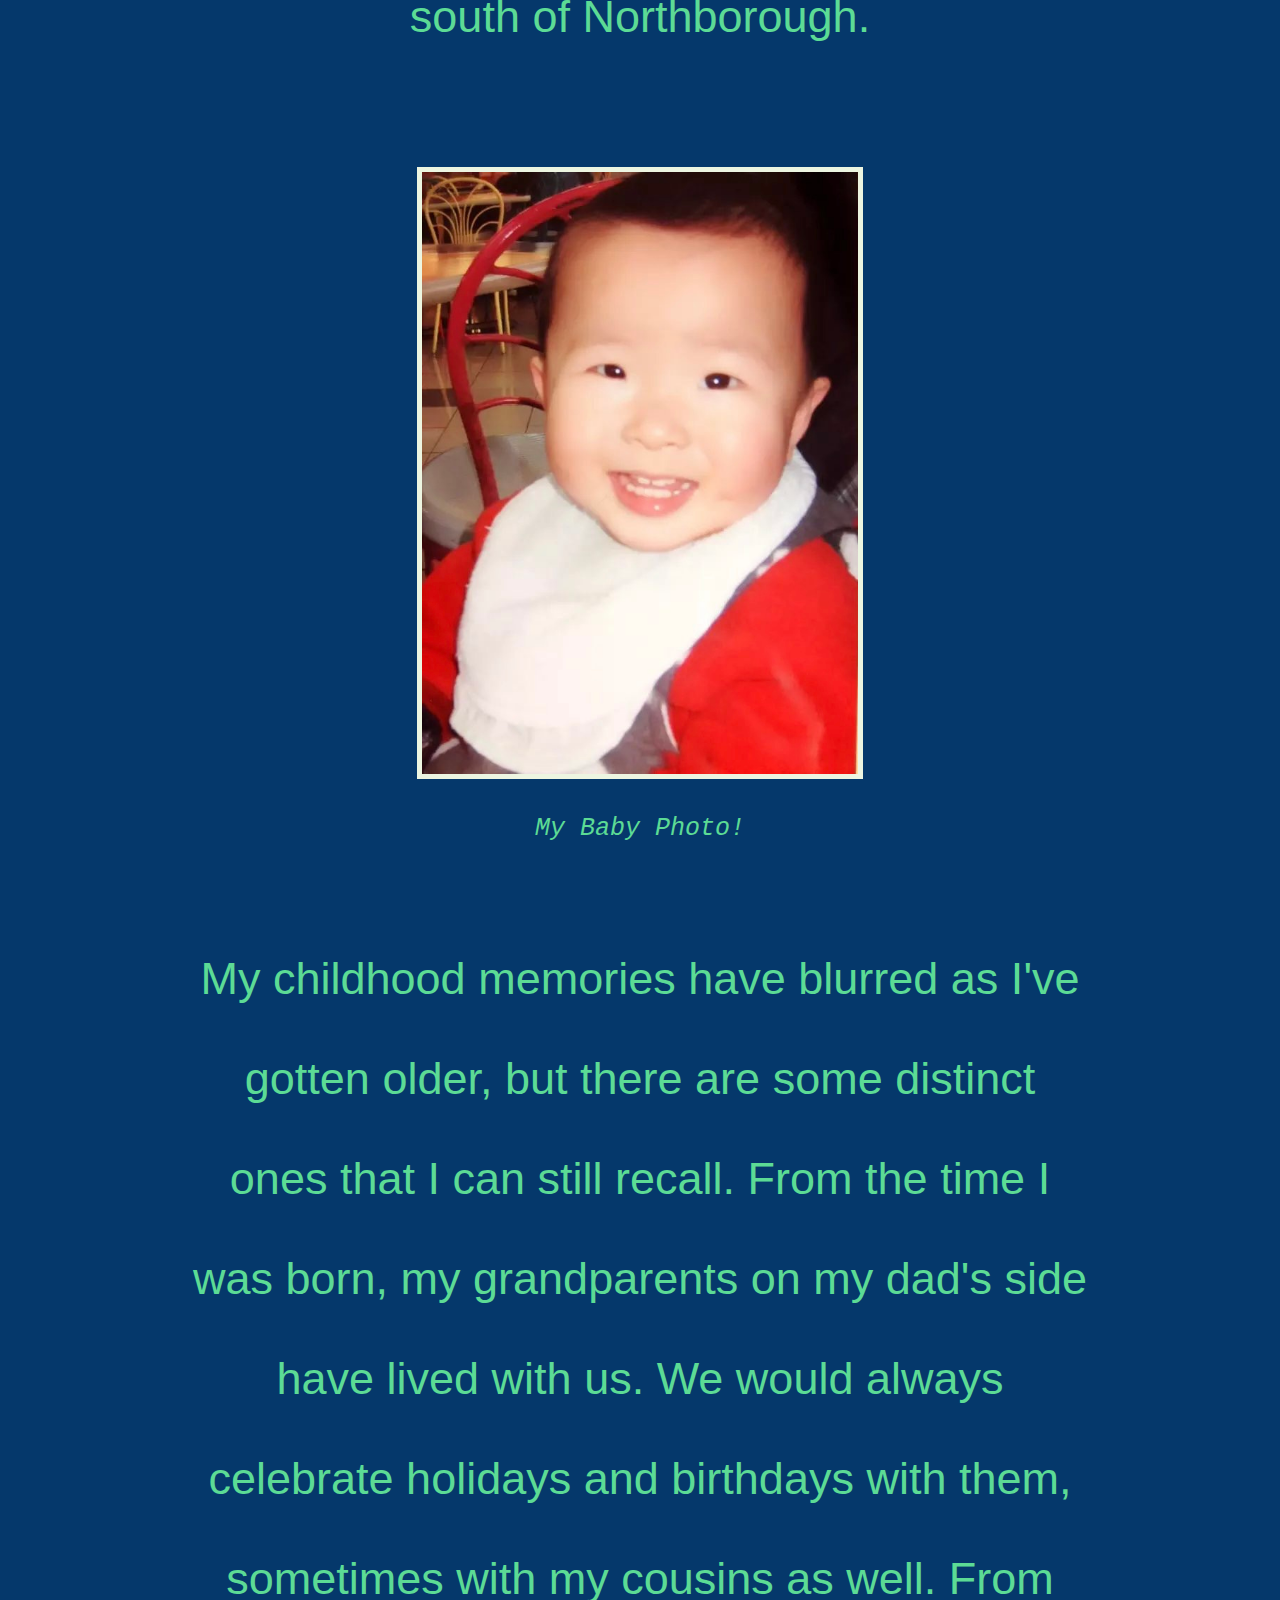
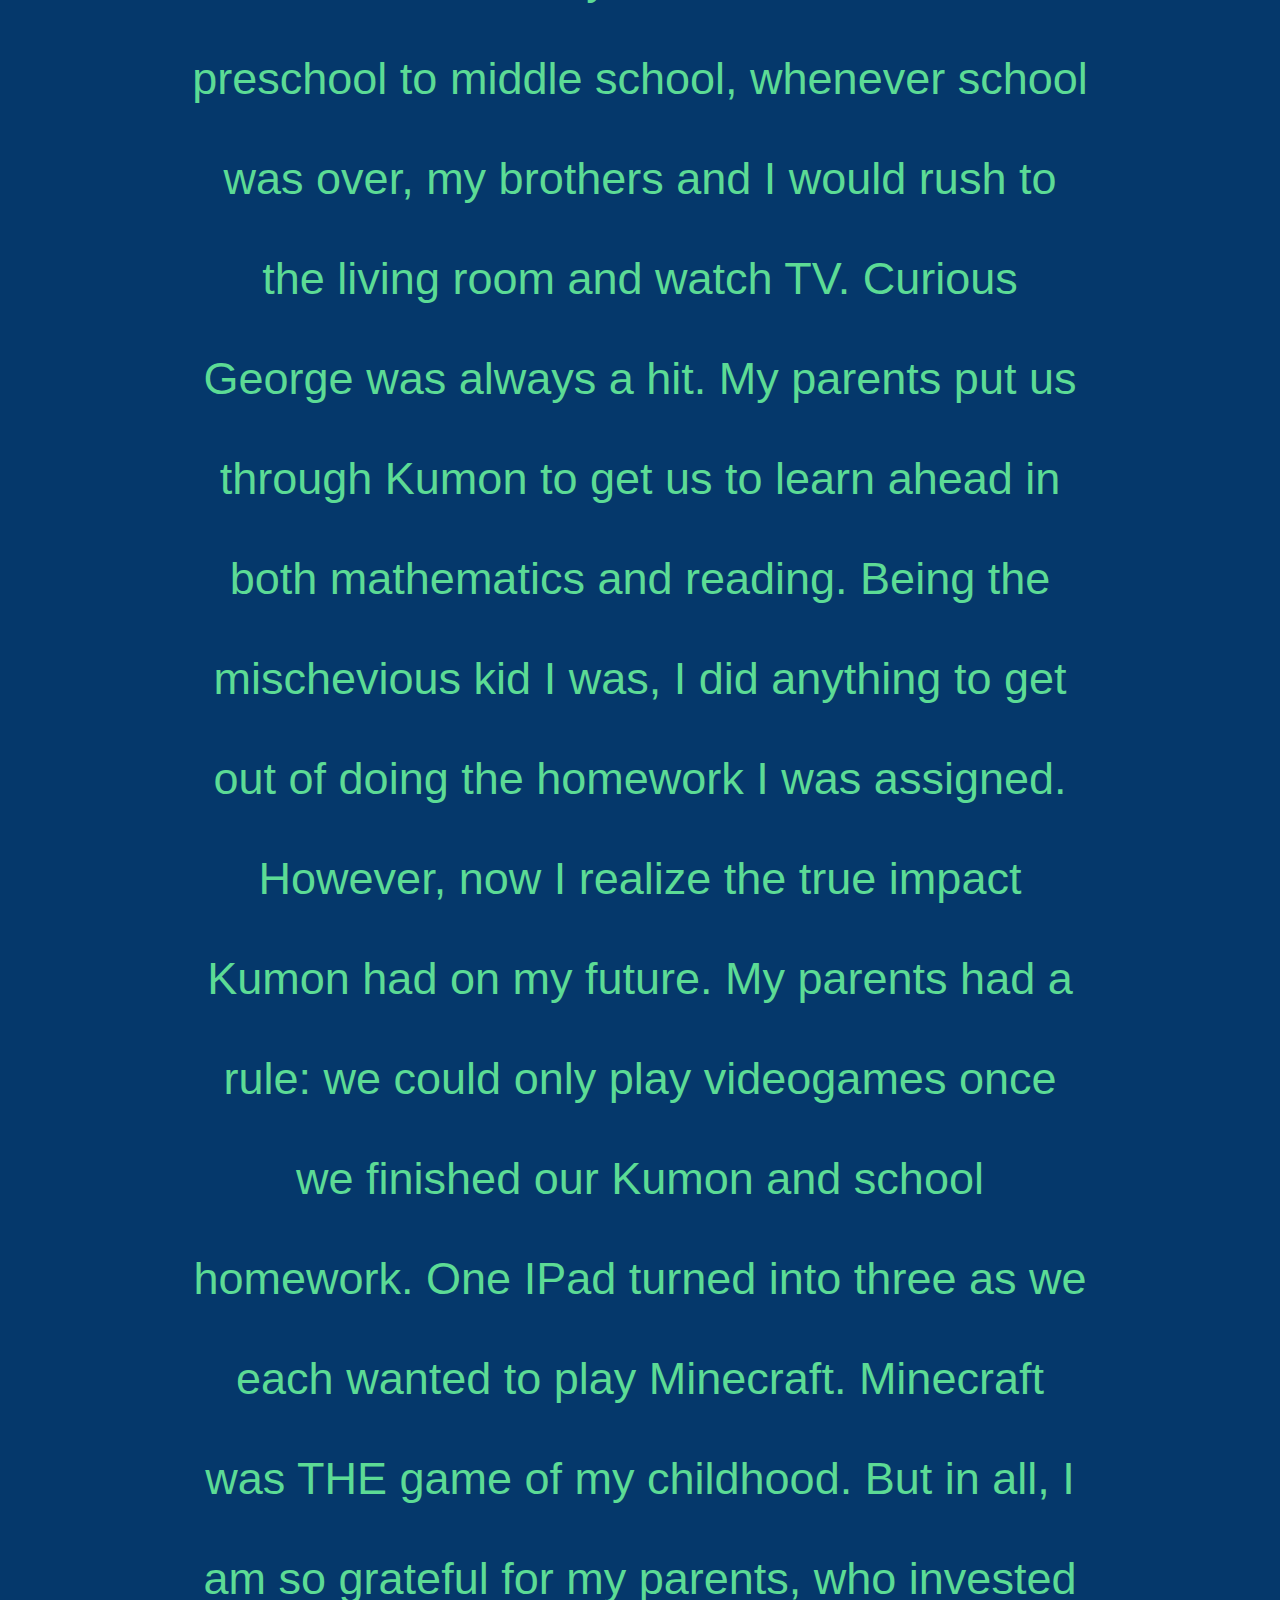
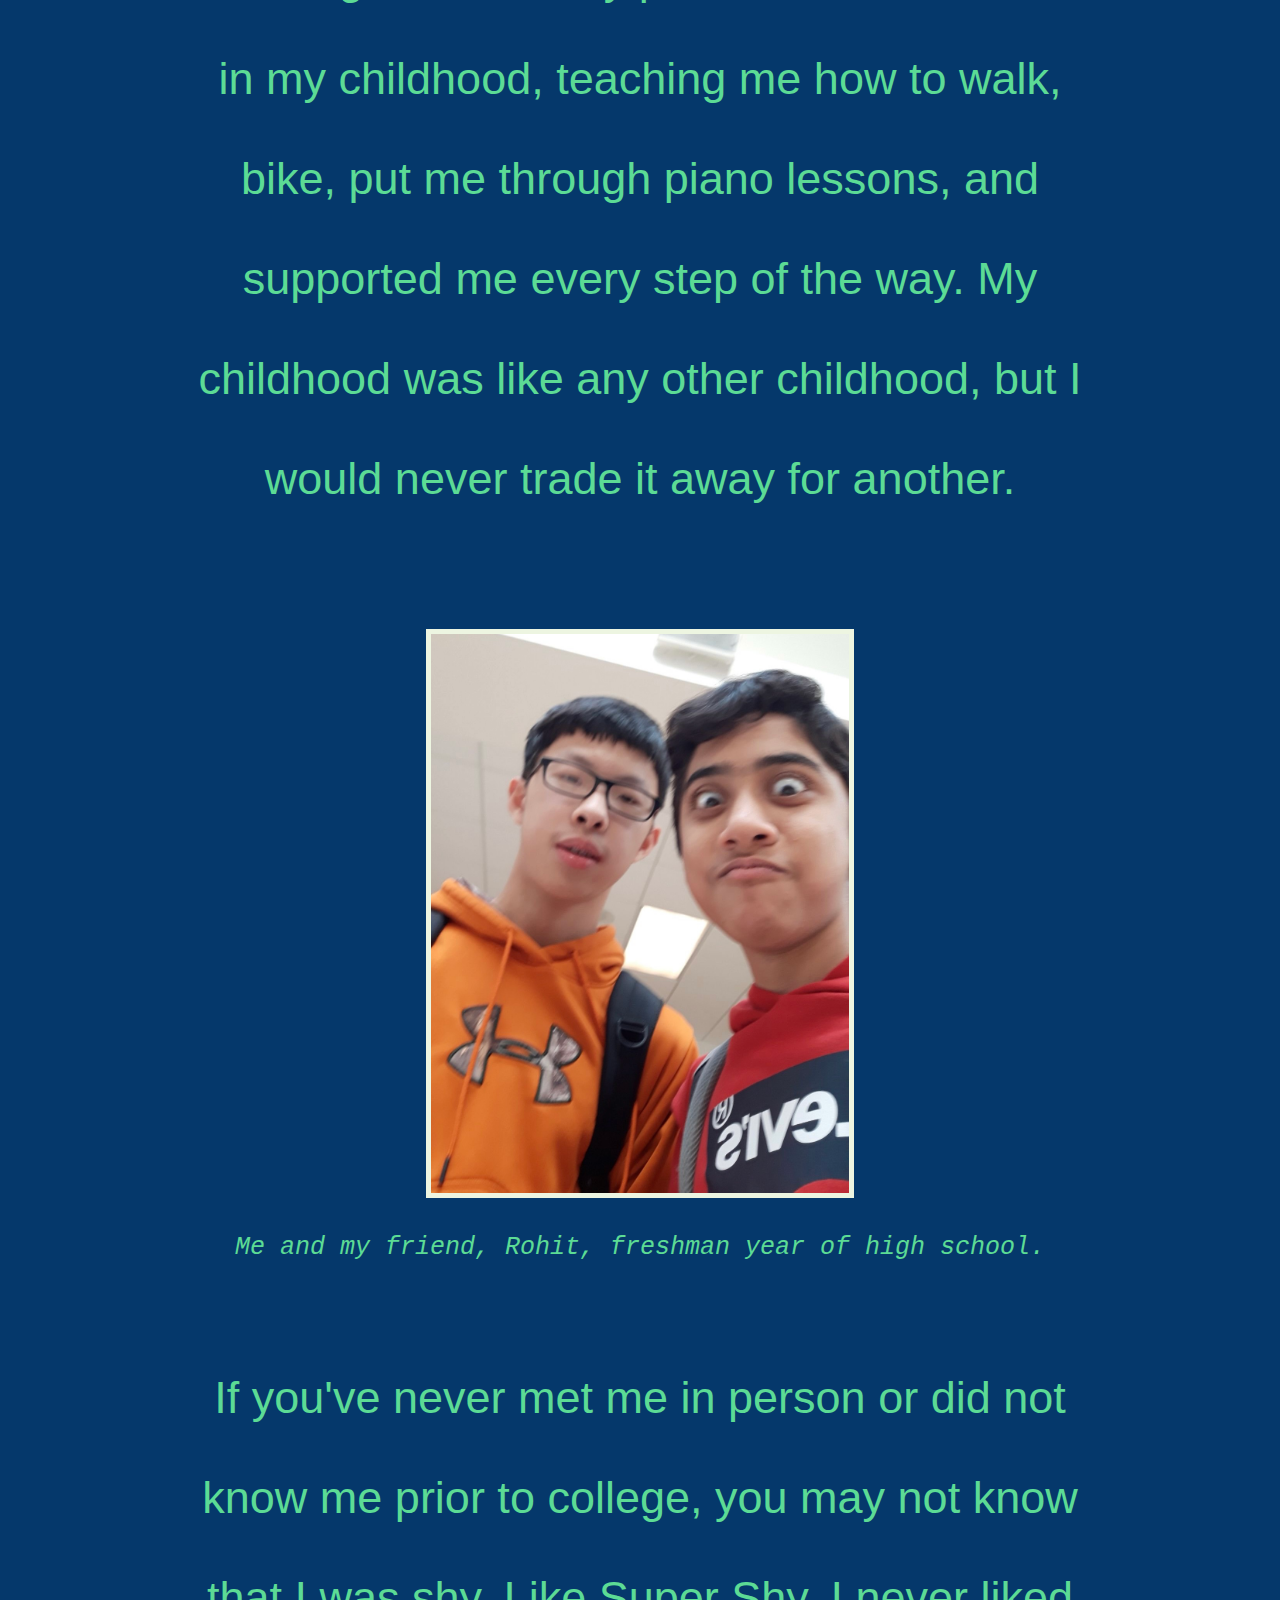
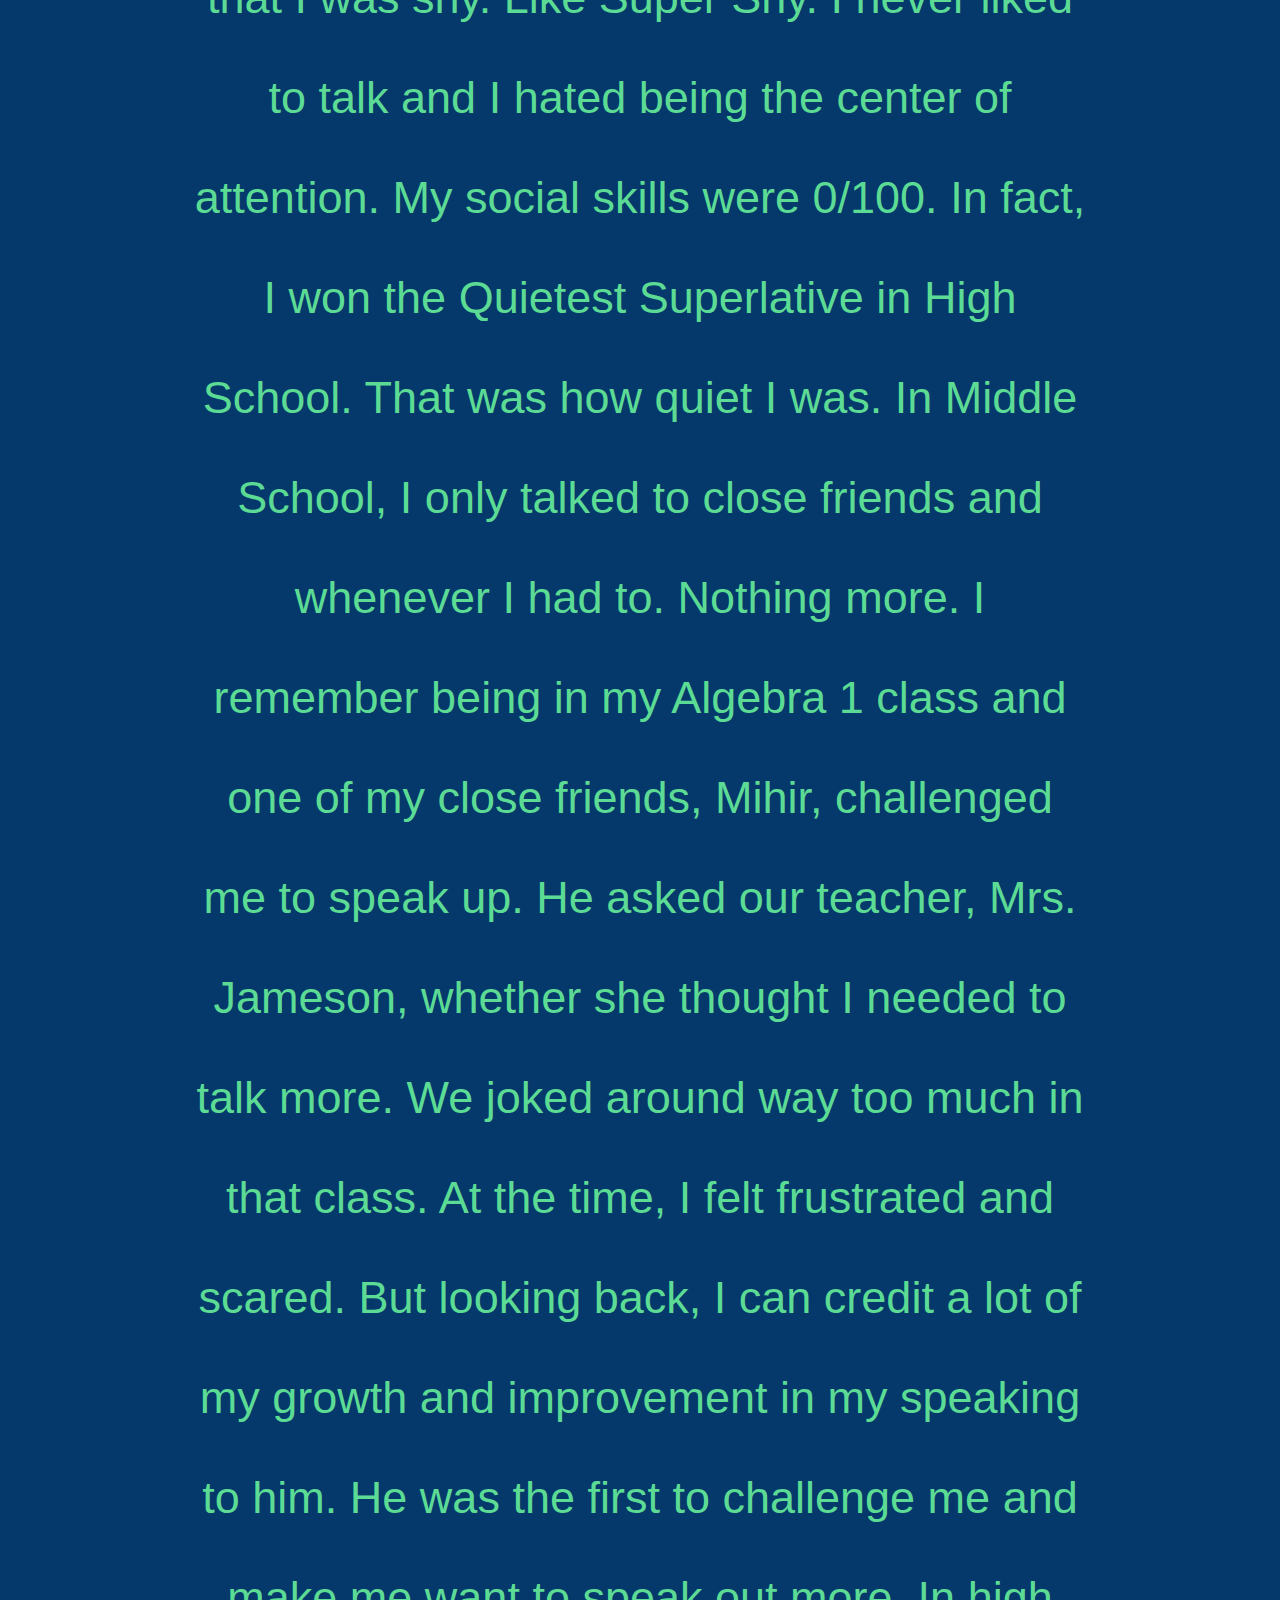
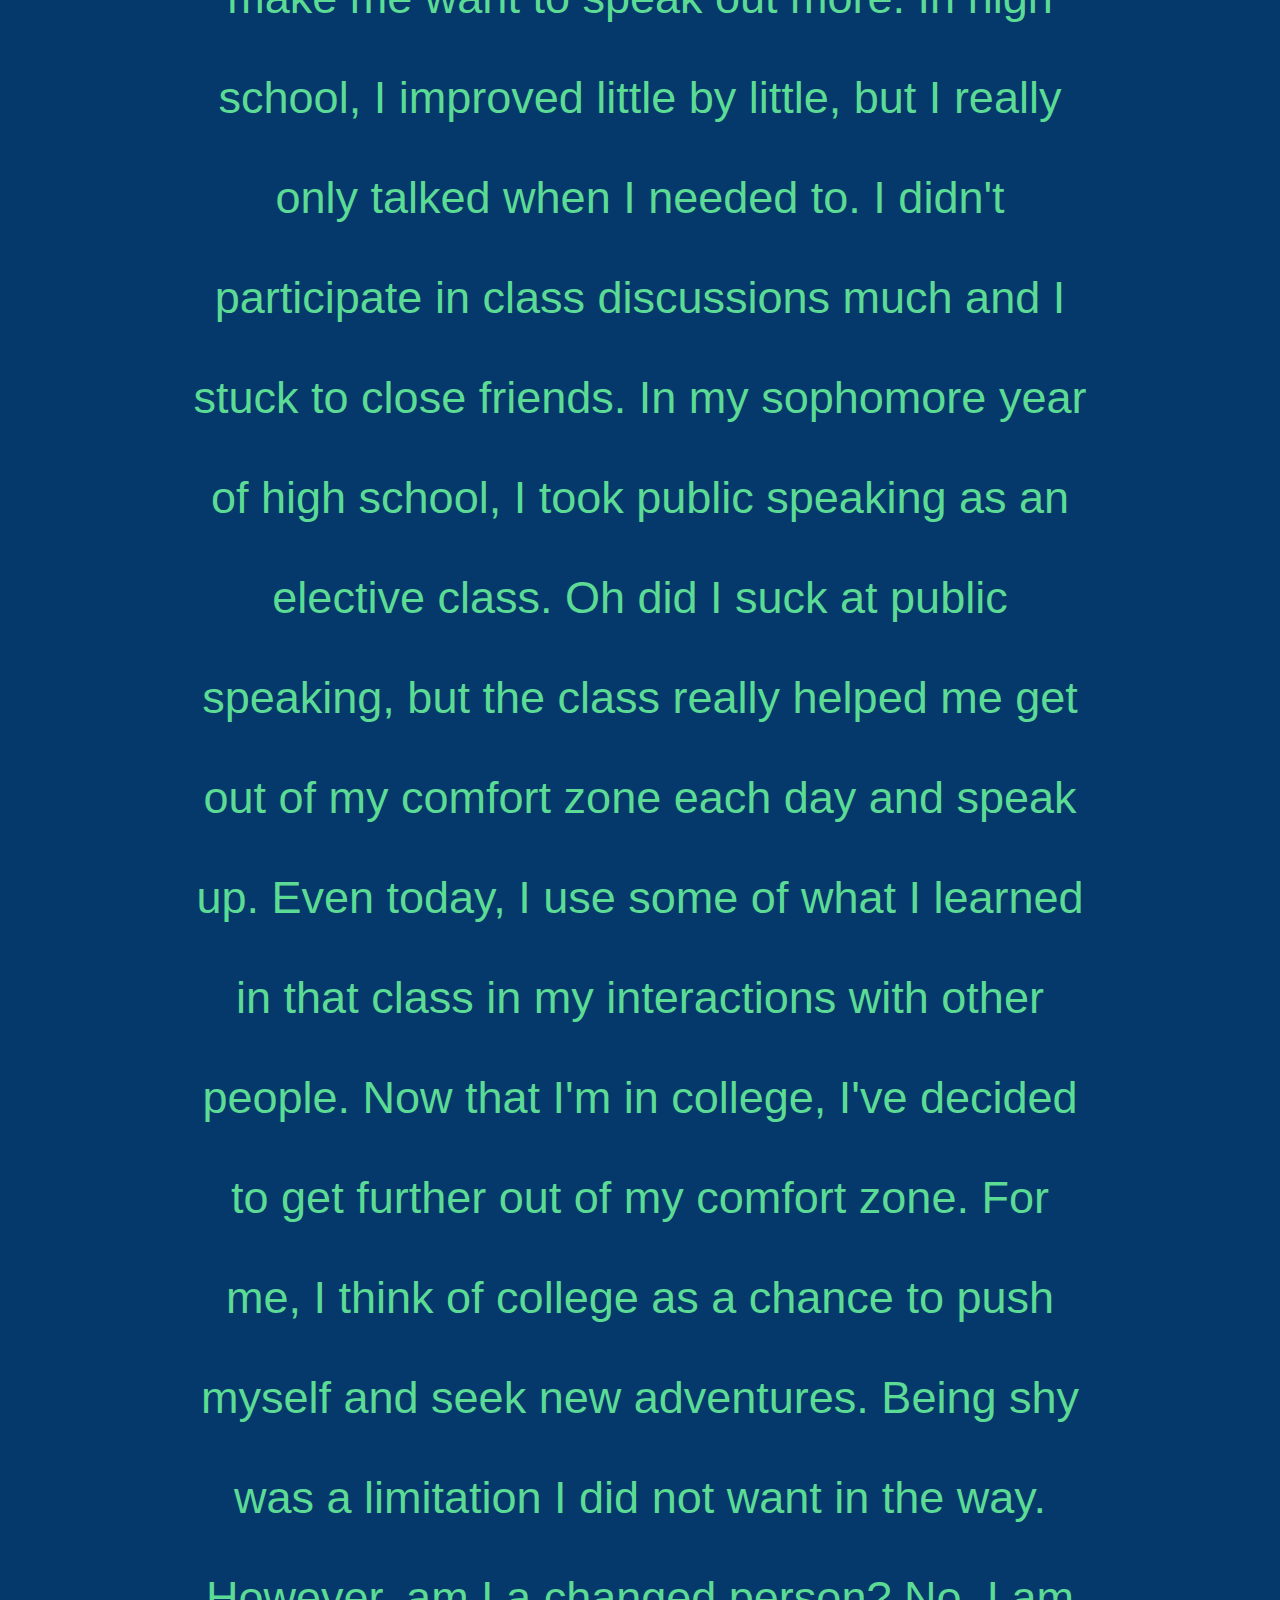
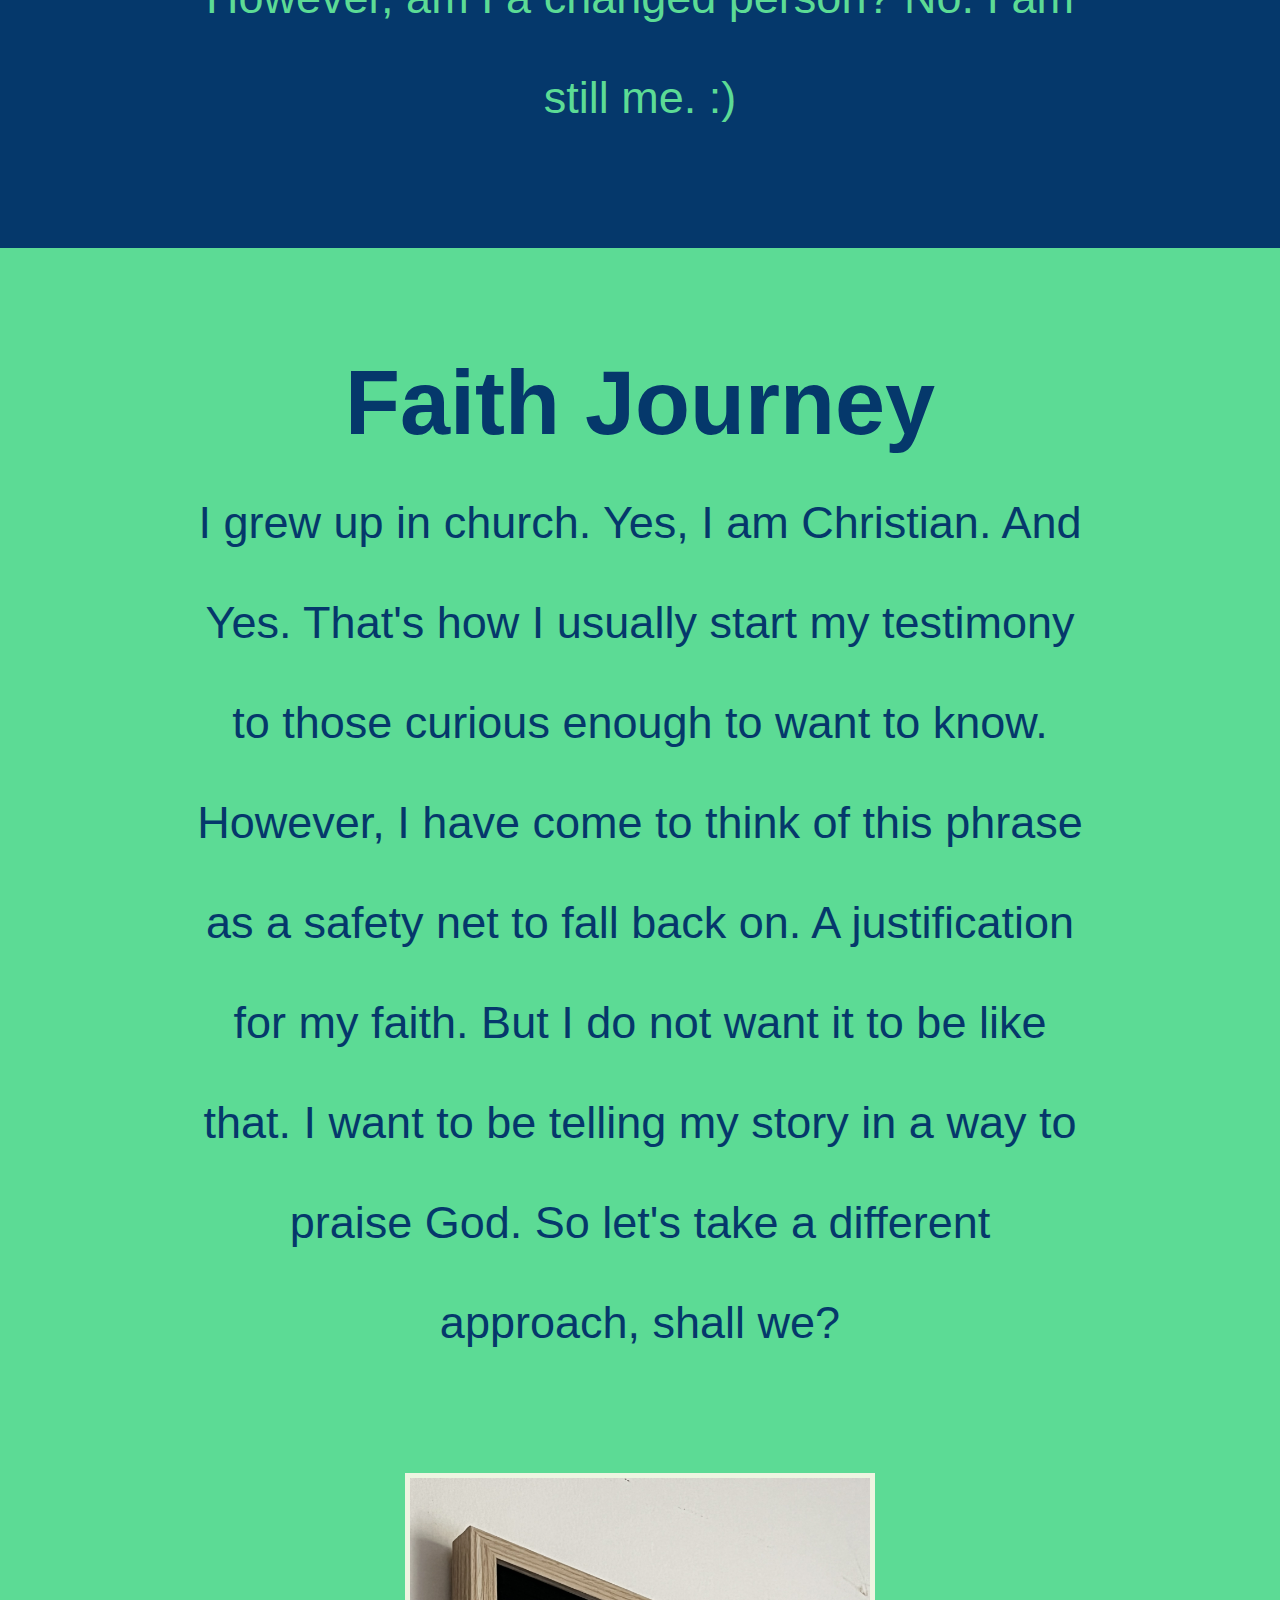
==== commit b385af3c: "updated for privacy reasons" ====
--- a/aboutme.html
+++ b/aboutme.html
@@ -21,6 +21,8 @@
                         <button>Journals</button>
                         <div class="content">
                             <a href="journal1.html">Journal 1</a>
+                            <a href="journal2.html">Journal 2</a>
+                            <a href="journal3.html">Journal 3</a>
                         </div>
                     </div>
                     <a href="aboutme.html">About Me</a>
@@ -35,7 +37,7 @@
                         <p class="p1">My name is Jonathan Wang and I am currently a freshman in college. I attend Cornell University and I am majoring in Computer Science in the College of Arts and Sciences. I am interested in Artificial Intelligence, Machine Learning, Robotics, and Web Design/Development. I also have an interest in Environmental Sustainability, leaving me with a desire to utilize computer science as a means to help the world.</p>
                         <img src="img/d3.jpg" alt="Me and my D3 during my Freshman Year of college!" width="476" height="634"> 
                         <p class="caption">Me and my D3 during my freshman year of college!</p>
-                        <p class="p2">I am 18 years old and my birthday is on July 16, 2005. I have a twin, Christopher, and an older brother, Alex. Christopher attends the University of Massachusetts Amherst and studies Biomedical Engineering. Alex attends Cornell University and studies Computer Science. We can be a hectic bunch sometimes... :/</p>
+                        <p class="p2">I have a twin, Christopher, and an older brother, Alex. Christopher attends the University of Massachusetts Amherst and studies Biomedical Engineering. Alex attends Cornell University and studies Computer Science. We can be a hectic bunch sometimes... :/</p>
                         <img src="img/threebrothers.jpg" alt="We were quite the unique trio..." width="572.4" height="421.2">
                         <p class="caption">We were quite the unique trio.</p>
                         <p class="p3">Outside of academics, I have picked up a couple of hobbies. They include running, playing video games, exploring new cuisines, working out, fashion, dancing, and listening to music. I enjoy playing Valorant with friends, eating foods from different cultures with my family, and listening to Christian pop or Lofi. I also used to run a lot. I was part of my high school's cross country and track team. Now, with sore legs and cramped feet, I workout to stay fit. My dream is to travel the world, to glance up at the Northern Lights or look around in the middle of the Colosseum. I hope I can experience and explore the glory and beauty of God's creation.</p>
--- a/css/style.css
+++ b/css/style.css
@@ -4,7 +4,6 @@
 }
 
 .core {
-    /*background-image: url(../img/IMG_5452.jpeg);*/
     background-color: #5CDB95;
     background-size: cover;
     background-position: center;
@@ -13,16 +12,6 @@
     margin: 0;
 }
 
-/*header {
-    background-color: #59594A;
-    padding-top: 50px;
-    padding-bottom: 50px;
-    text-align: center;
-    color: #FFF;
-    text-transform: uppercase;
-    margin-bottom: 100px;
-*/
-
 .top-section {
     padding-top: 15px;
     padding-bottom: 15px;
@@ -30,7 +19,6 @@
     overflow: hidden;
     box-shadow: 1px 1px 5px #05386B;
 }
-
 
 .pages a:link {
     float: right;
@@ -183,22 +171,6 @@
     border-start-start-radius: 55%;
     border-end-end-radius: 55%;
 }
-
-
-
-
-/*
-section {
-    float: left;
-    width: 70%;
-    margin-bottom: 100px;
-}
-
-aside {
-    float: right;
-    width: 25%;
-}
-*/
 
 .welcome {
     background-color: #05386B;
@@ -663,7 +635,7 @@
     background-color: rgba(231, 251, 240, 0.1);
     border: 5px solid #EDF5E1;
     border-radius: 15px;
-    width: 30%;
+    width: 40%;
     padding: 5px;
     padding-top: 20px;
     margin-left: auto;
@@ -673,6 +645,7 @@
 
 .school:hover {
     transform: scale(1.1);
+    cursor: pointer;
 }
 
 .school-img {
@@ -691,7 +664,7 @@
     background-color: rgba(231, 251, 240, 0.1);
     border: 5px solid #EDF5E1;
     border-radius: 15px;
-    width: 60%;
+    width: 65%;
     padding: 5px;
     padding-top: 39px;
     padding-bottom: 30px;
@@ -702,6 +675,7 @@
 
 .technical-skills:hover {
     transform: scale(1.1);
+    cursor: pointer;
 }
 
 
@@ -724,16 +698,20 @@
     margin-top: 60px;
     margin-left: auto;
     margin-right: auto;
-    border: 5px solid #EDF5E1;
-    padding: 100px;
+    padding: 80px;
     padding-top: 70px;
 }
 
+.experiences:hover {
+    transform: scale(1.01);
+}
+
 .experiences .experience-title{
     text-align: center;
     color: #05386B;
     padding-bottom: 40px;
-    font-size: 40px;
+    font-size: 45px;
+    font-weight: bold;
 }
 
 .robotics {
@@ -751,6 +729,7 @@
 
 .robotics:hover {
     transform: scale(1.05);
+    cursor: pointer;
 }
 
 .robotics h1{
@@ -764,8 +743,8 @@
 
 .cubesat {
     margin-top: 50px;
-    border: 5px solid #EDF5E1;
-    background-color: rgba(231, 251, 240, 0.1);
+    background-color: rgba(231, 251, 240, 0.1);
+    border: 5px solid #EDF5E1;
     border-radius: 15px;
     display: grid;
     grid-template-columns: 30% 70%;
@@ -778,8 +757,383 @@
 
 .cubesat:hover {
     transform: scale(1.05);
-}
-
+    cursor: pointer;
+}
+
+.cubesat h1 {
+    text-decoration: underline;
+    text-underline-offset: 5px;
+}
+
+.cubesat p {
+    font-size: 20px;
+}
+
+.bwsi {
+    margin-top: 50px;
+    background-color: rgba(231, 251, 240, 0.1);
+    border: 5px solid #EDF5E1;
+    border-radius: 15px;
+    display: grid;
+    grid-template-columns: 30% 70%;
+    grid-auto-flow: dense;
+    align-items: center; 
+    padding: 50px;
+    text-align: center;
+    color: #05386B;
+}
+
+.bwsi:hover {
+    transform: scale(1.05);
+    cursor: pointer;
+}
+
+.bwsi h1 {
+    text-decoration: underline;
+    text-underline-offset: 5px;
+}
+
+.bwsi p {
+    font-size: 20px;
+}
+
+.projects {
+    width: 75%;
+    margin-top: 60px;
+    margin-left: auto;
+    margin-right: auto;
+    padding: 80px;
+    padding-top: 20px;  
+}
+
+.projects:hover {
+    transform: scale(1.01);
+}
+
+.projects .projects-title{
+    text-align: center;
+    color: #05386B;
+    padding-bottom: 40px;
+    font-size: 45px;
+    font-weight: bold;
+}
+
+.jonathanjournals {
+    border: 5px solid #EDF5E1;
+    background-color: rgba(231, 251, 240, 0.1);
+    border-radius: 15px;
+    display: grid;
+    grid-template-columns: 30% 70%;
+    grid-auto-flow: dense;
+    align-items: center; 
+    padding: 50px;
+    text-align: center;
+    color: #05386B;
+}
+
+
+.jonathanjournals:hover {
+    transform: scale(1.05);
+    cursor: pointer;
+}
+
+.jonathanjournals h1{
+    text-decoration: underline;
+    text-underline-offset: 5px;
+}
+
+.jonathanjournals p {
+    font-size: 20px;
+}
+
+.alieninvaders {
+    margin-top: 50px;
+    background-color: rgba(231, 251, 240, 0.1);
+    border: 5px solid #EDF5E1;
+    border-radius: 15px;
+    display: grid;
+    grid-template-columns: 30% 70%;
+    grid-auto-flow: dense;
+    align-items: center; 
+    padding: 50px;
+    text-align: center;
+    color: #05386B;
+}
+
+
+.alieninvaders:hover {
+    transform: scale(1.05);
+    cursor: pointer;
+}
+
+.alieninvaders h1{
+    text-decoration: underline;
+    text-underline-offset: 5px;
+}
+
+.alieninvaders p {
+    font-size: 20px;
+}
+    
+.extracurriculars {
+    width: 75%;
+    margin-top: 60px;
+    margin-left: auto;
+    margin-right: auto;
+    padding: 80px;
+    padding-top: 20px;  
+}
+
+.extracurriculars:hover {
+    transform: scale(1.01);
+}
+
+.extracurriculars .extracurriculars-title{
+    text-align: center;
+    color: #05386B;
+    padding-bottom: 40px;
+    font-size: 45px;
+    font-weight: bold;
+}
+
+.acsu {
+    border: 5px solid #EDF5E1;
+    background-color: rgba(231, 251, 240, 0.1);
+    border-radius: 15px;
+    display: grid;
+    grid-template-columns: 30% 70%;
+    grid-auto-flow: dense;
+    align-items: center; 
+    padding: 50px;
+    text-align: center;
+    color: #05386B;
+}
+
+.acsu img {
+    border: 5px solid #EDF5E1;
+}
+
+.acsu:hover {
+    transform: scale(1.05);
+    cursor: pointer;
+}
+
+.acsu h1{
+    text-decoration: underline;
+    text-underline-offset: 5px;
+}
+
+.acsu p {
+    font-size: 20px;
+}
+
+.aaiv {
+    margin-top: 50px;
+    background-color: rgba(231, 251, 240, 0.1);
+    border: 5px solid #EDF5E1;
+    border-radius: 15px;
+    display: grid;
+    grid-template-columns: 30% 70%;
+    grid-auto-flow: dense;
+    align-items: center; 
+    padding: 50px;
+    text-align: center;
+    color: #05386B;
+}
+
+.aaiv img {
+    border: 5px solid #EDF5E1;
+}
+
+.aaiv:hover {
+    transform: scale(1.05);
+    cursor: pointer;
+}
+
+.aaiv h1{
+    text-decoration: underline;
+    text-underline-offset: 5px;
+}
+
+.aaiv p {
+    font-size: 20px;
+}
+
+.emotion {
+    margin-top: 50px;
+    background-color: rgba(231, 251, 240, 0.1);
+    border: 5px solid #EDF5E1;
+    border-radius: 15px;
+    display: grid;
+    grid-template-columns: 30% 70%;
+    grid-auto-flow: dense;
+    align-items: center; 
+    padding: 50px;
+    text-align: center;
+    color: #05386B;
+}
+
+.emotion img {
+    border: 5px solid #EDF5E1;
+}
+
+.emotion:hover {
+    transform: scale(1.05);
+    cursor: pointer;
+}
+
+.emotion h1{
+    text-decoration: underline;
+    text-underline-offset: 5px;
+}
+
+.emotion p {
+    font-size: 20px;
+}
+
+.volunteering {
+    width: 75%;
+    margin-top: 60px;
+    margin-left: auto;
+    margin-right: auto;
+    padding: 80px;
+    padding-top: 20px;  
+}
+
+.volunteering:hover {
+    transform: scale(1.01);
+}
+
+.volunteering .volunteering-title {
+    text-align: center;
+    color: #05386B;
+    padding-bottom: 40px;
+    font-size: 45px;
+    font-weight: bold;
+}
+
+.iridium {
+    margin-top: 50px;
+    background-color: rgba(231, 251, 240, 0.1);
+    border: 5px solid #EDF5E1;
+    border-radius: 15px;
+    display: grid;
+    grid-template-columns: 30% 70%;
+    grid-auto-flow: dense;
+    align-items: center; 
+    padding: 50px;
+    text-align: center;
+    color: #05386B;
+}
+
+.iridium img {
+    border: 5px solid #EDF5E1;
+}
+
+
+.iridium h1 {
+    font-size: 30px;
+}
+
+.iridium h3 h4 {
+    margin-left: 90px;
+}
+
+.iridium p {
+    font-size: 25px;
+    margin-left: 90px;
+    margin-right: 0px;
+}
+
+.iridium:hover {
+    transform: scale(1.05);
+    cursor: pointer;
+}
+
+.skills-interests {
+    width: 75%;
+    margin-top: 60px;
+    margin-left: auto;
+    margin-right: auto;
+    padding: 80px;
+    padding-top: 20px;  
+}
+
+.skills-interests:hover {
+    transform: scale(1.01);
+}
+
+.skills-interests .skills-interests-title {
+    text-align: center;
+    color: #05386B;
+    padding-bottom: 40px;
+    font-size: 45px;
+    font-weight: bold;
+}
+
+.language-skills {
+    border: 5px solid #EDF5E1;
+    background-color: rgba(231, 251, 240, 0.1);
+    border-radius: 15px;
+    display: grid;
+    grid-auto-flow: dense;
+    align-items: center; 
+    padding: 50px;
+    text-align: center;
+    color: #05386B;
+}
+
+.language-skills h1 {
+    font-size: 30px;
+}
+
+.language-skills p {
+    font-size: 25px;
+}
+
+.language-skills:hover {
+    transform: scale(1.05);
+    cursor: pointer;
+}
+
+.interests {
+    border: 5px solid #EDF5E1;
+    background-color: rgba(231, 251, 240, 0.1);
+    border-radius: 15px;
+    display: grid;
+    grid-auto-flow: dense;
+    align-items: center; 
+    padding: 50px;
+    text-align: center;
+    color: #05386B;
+    margin-top: 50px;
+}
+
+.interests h1 {
+    font-size: 30px;
+}
+
+.interests p {
+    font-size: 25px;
+}
+
+.interests:hover {
+    transform: scale(1.05);
+    cursor: pointer;
+}
+
+/* jouarnal entry #2 */
+.journal .update-text {
+    font-weight: bold;
+    text-align: center;
+    font-size: 50px;
+}
+
+.journal .special-image {
+    border: none;
+    margin-top: 0;
+    margin-bottom: 0;
+}
 
 footer {
     clear: both;
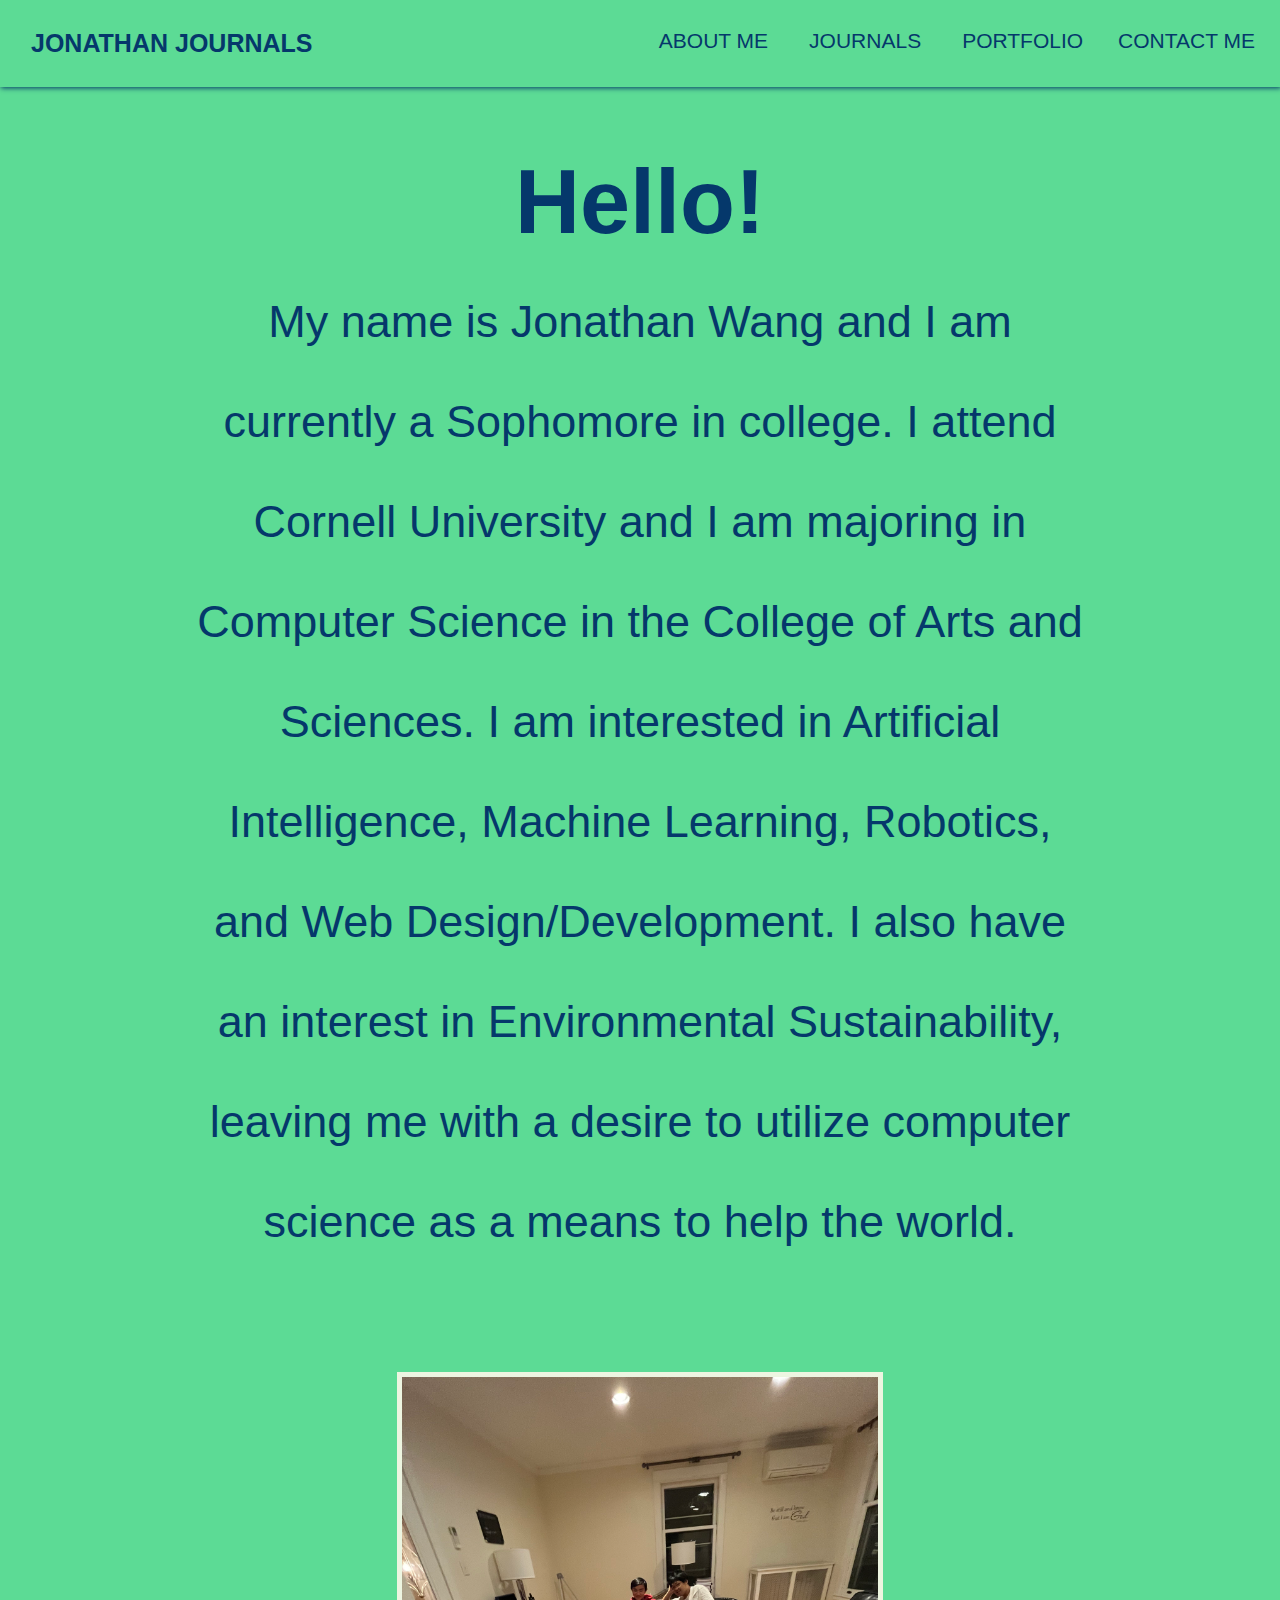
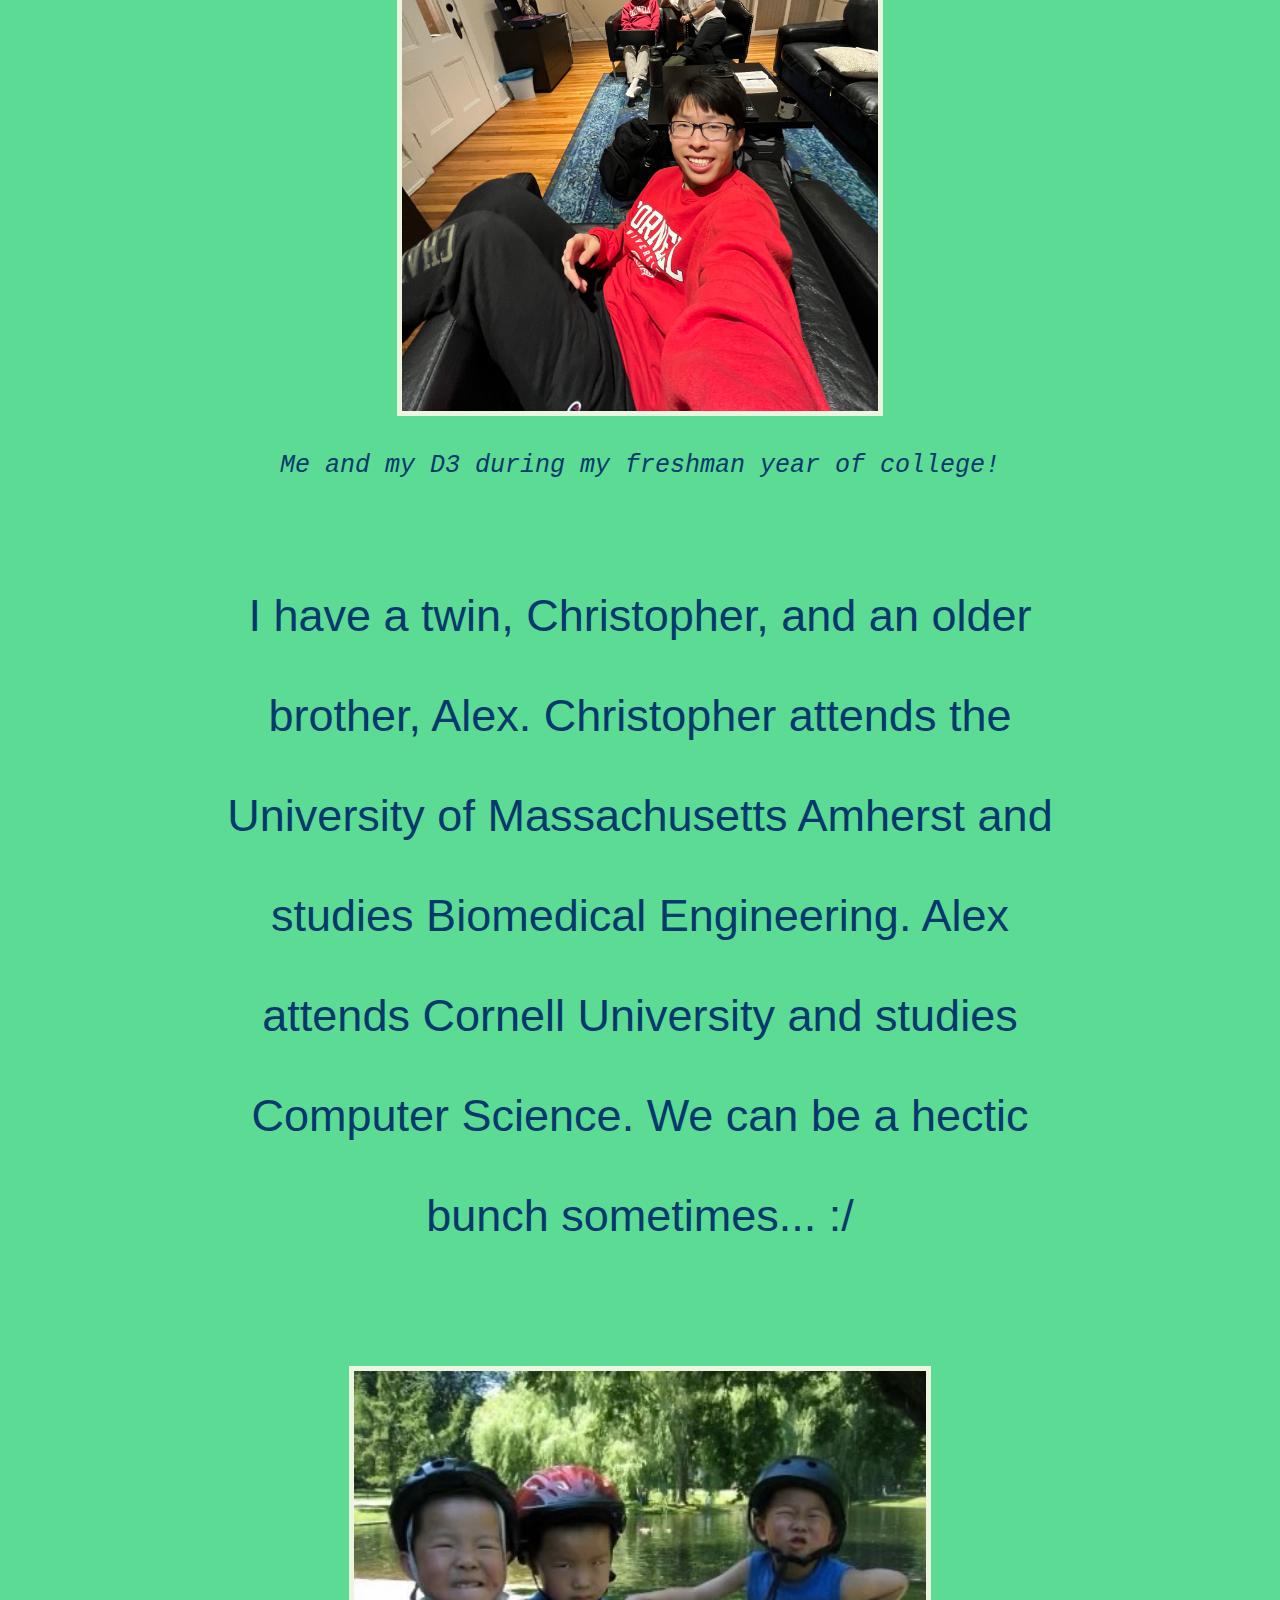
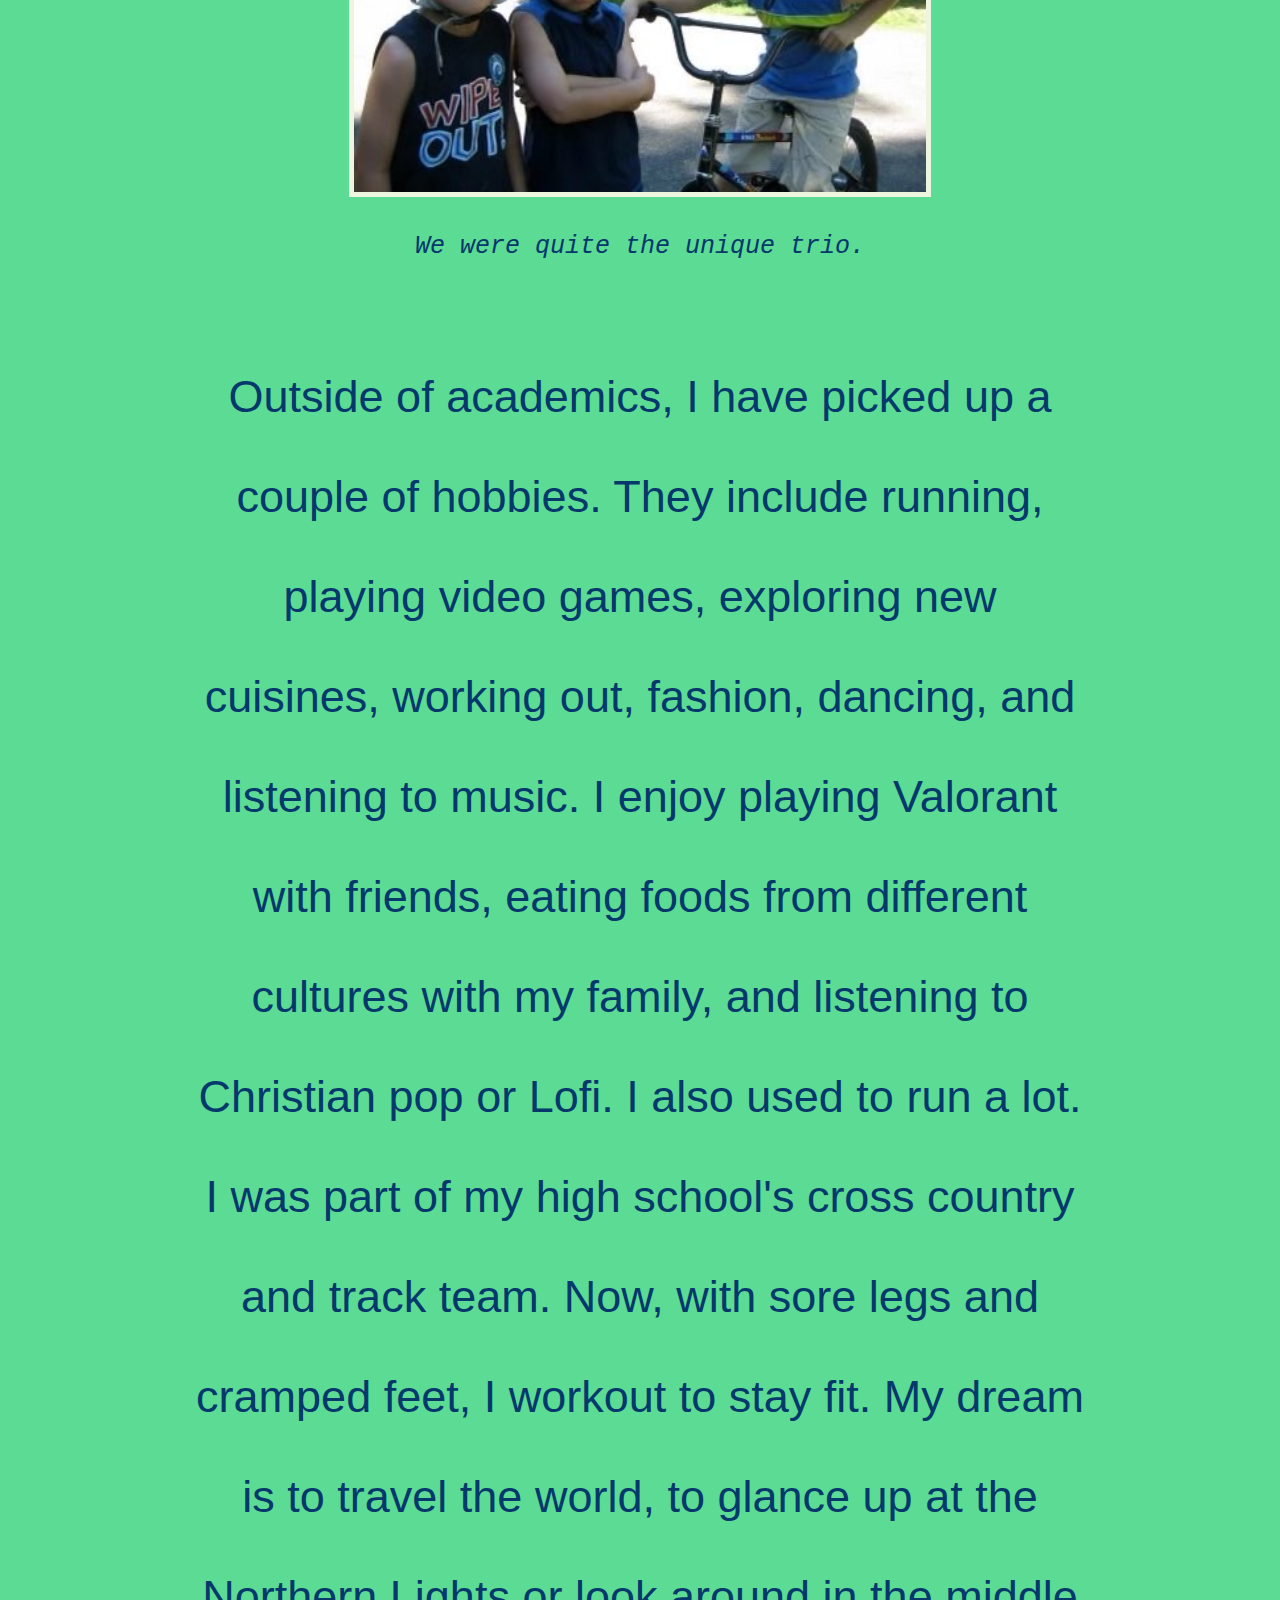
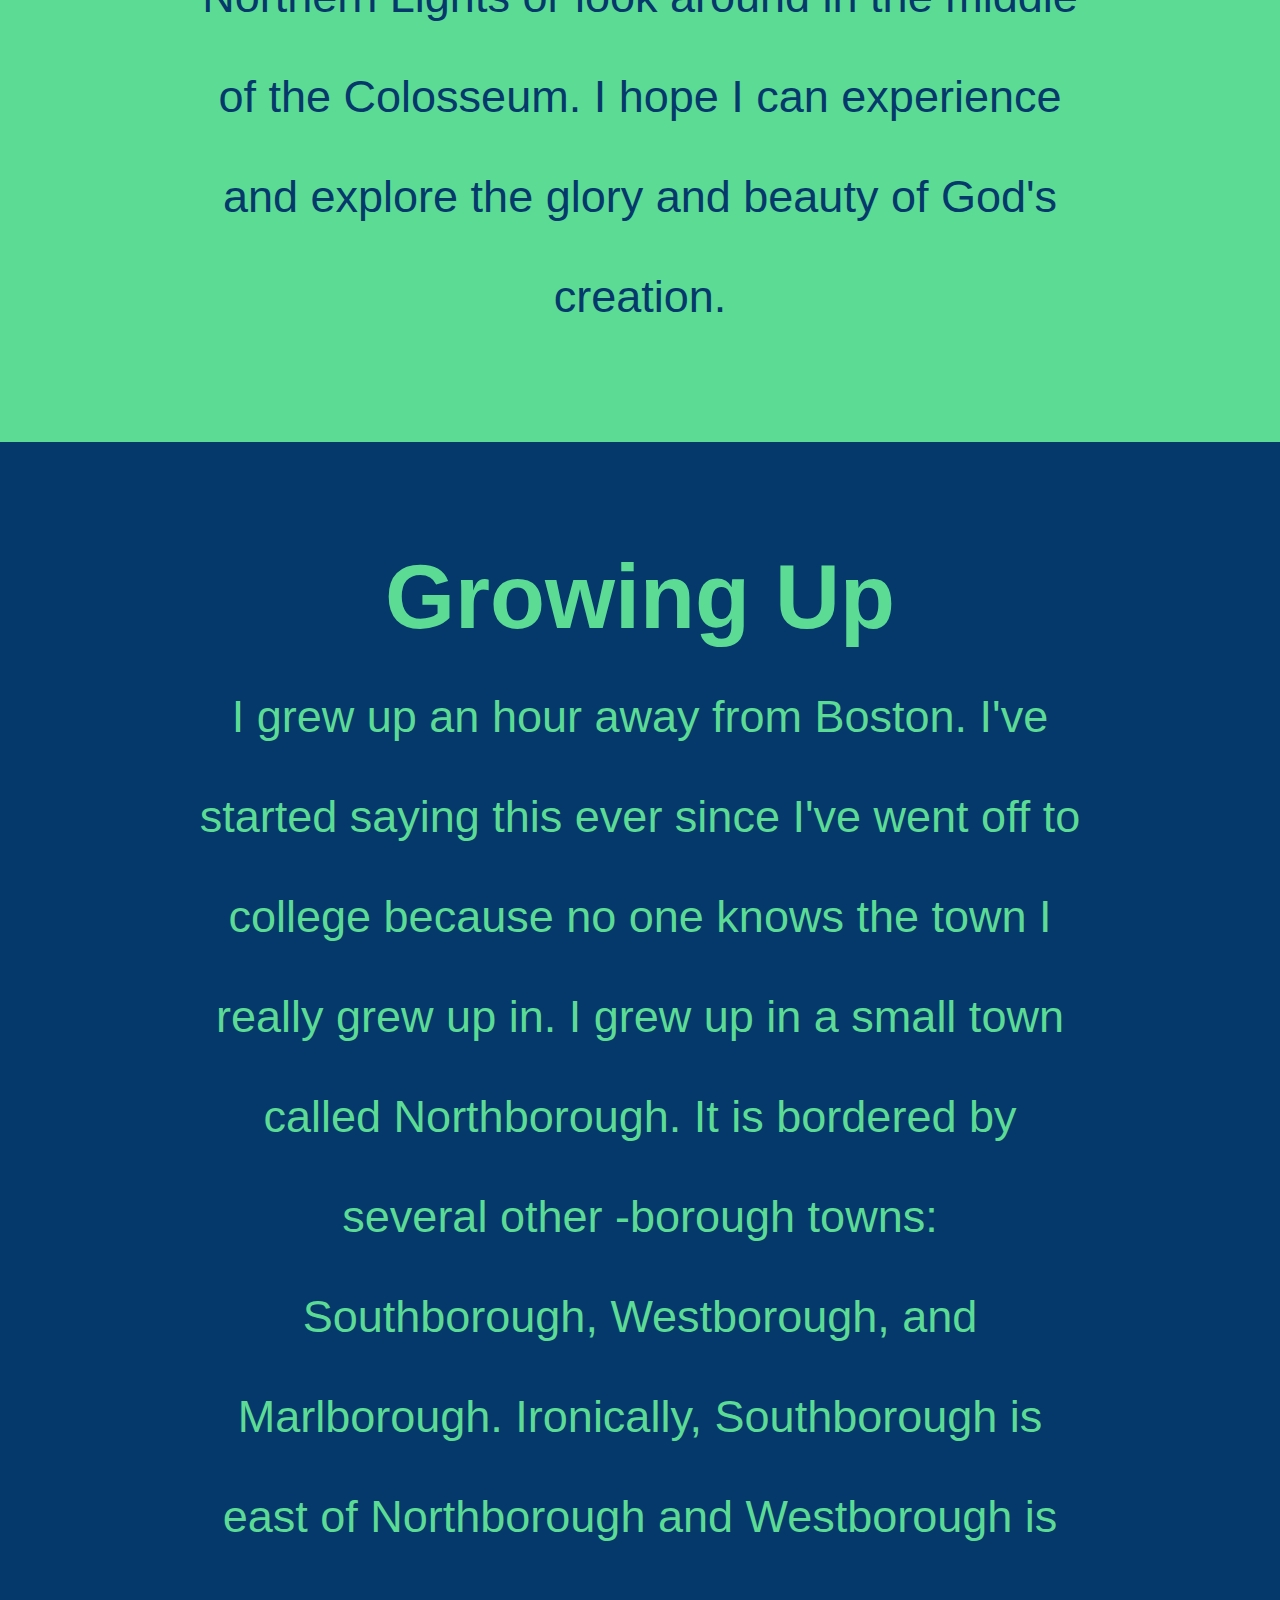
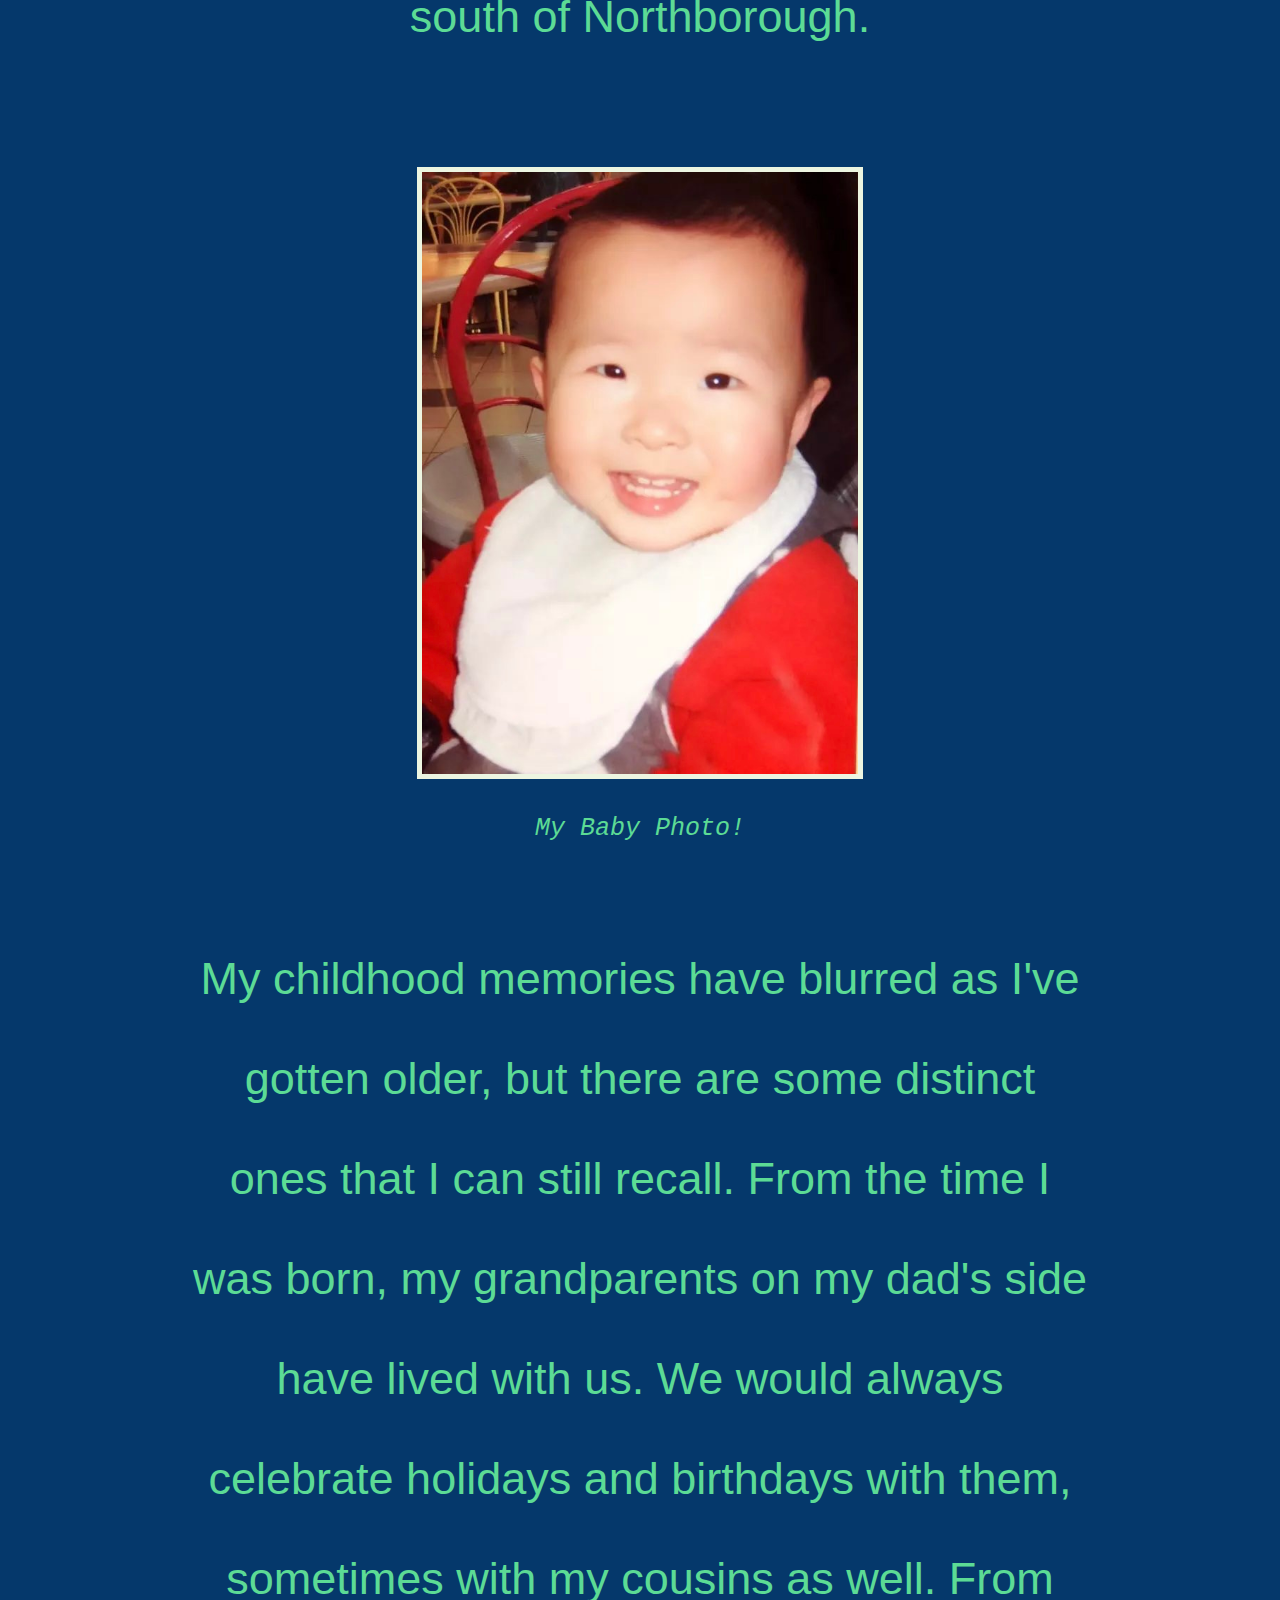
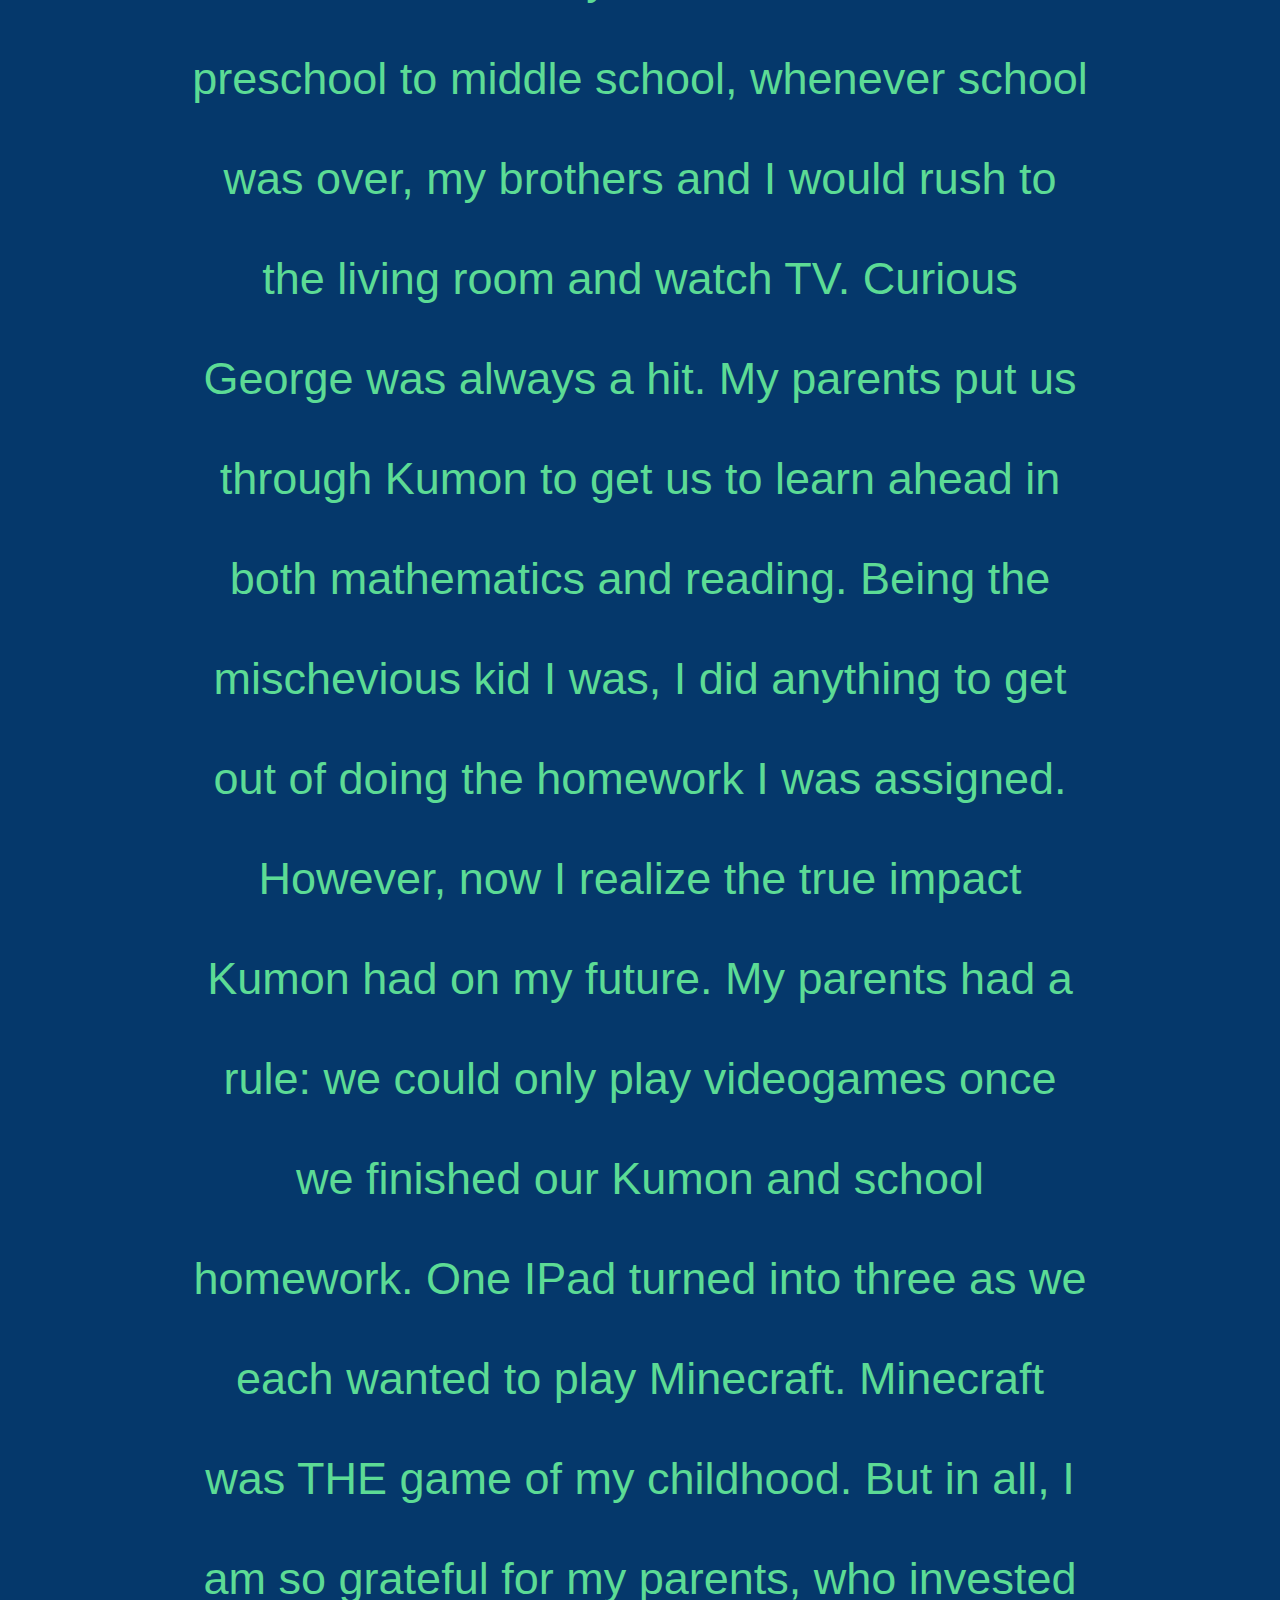
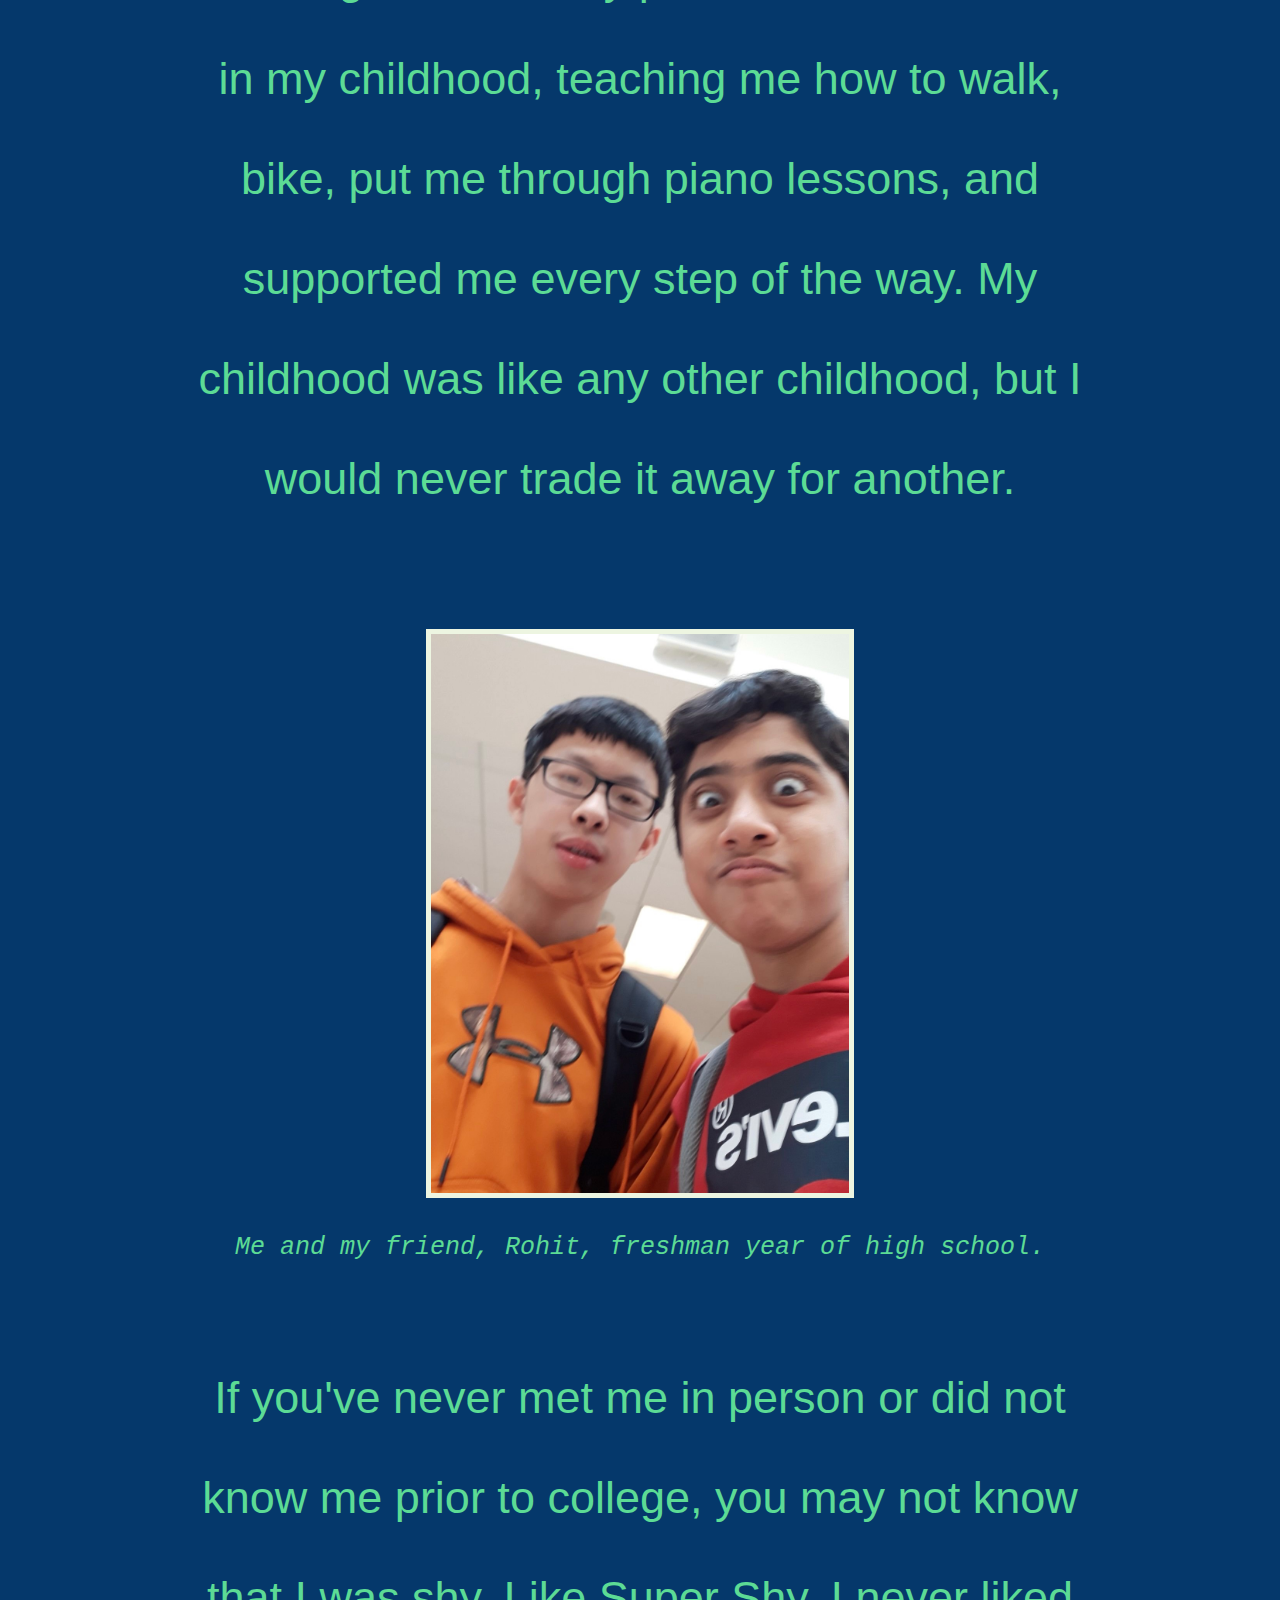
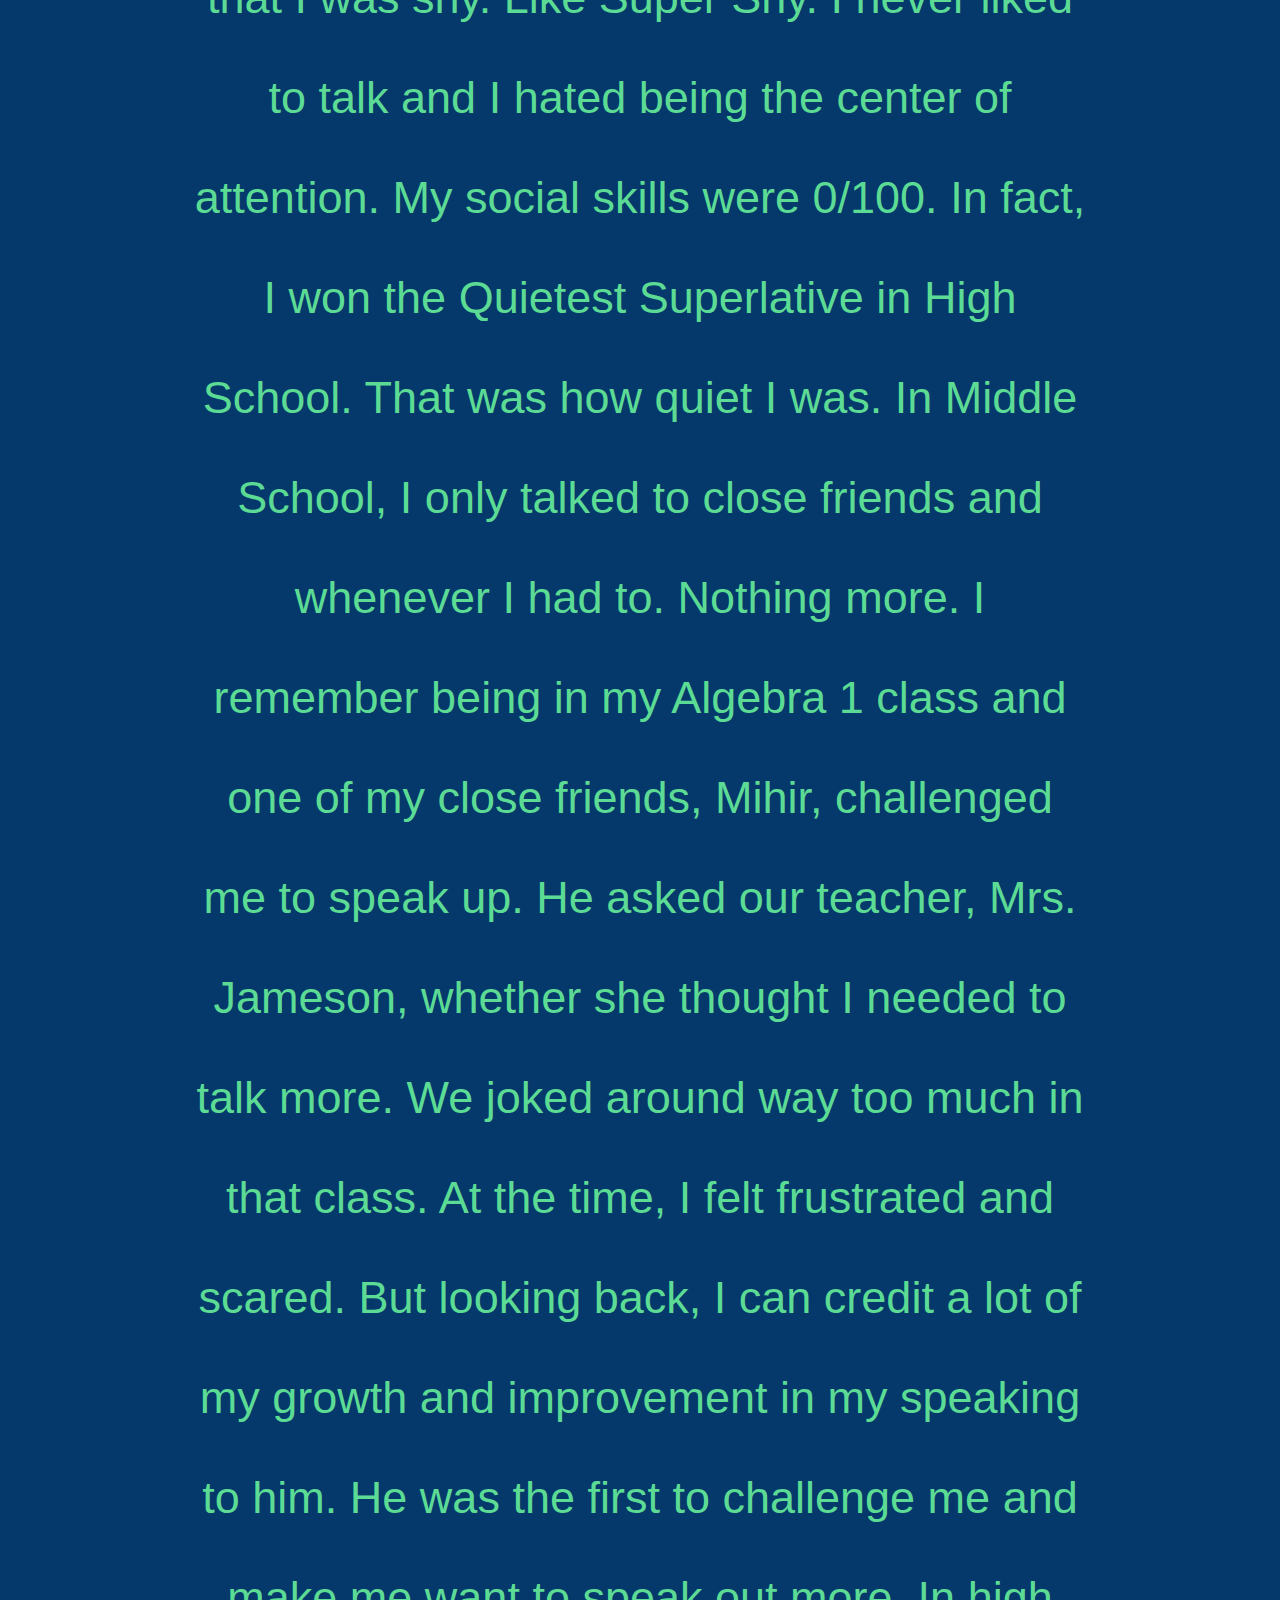
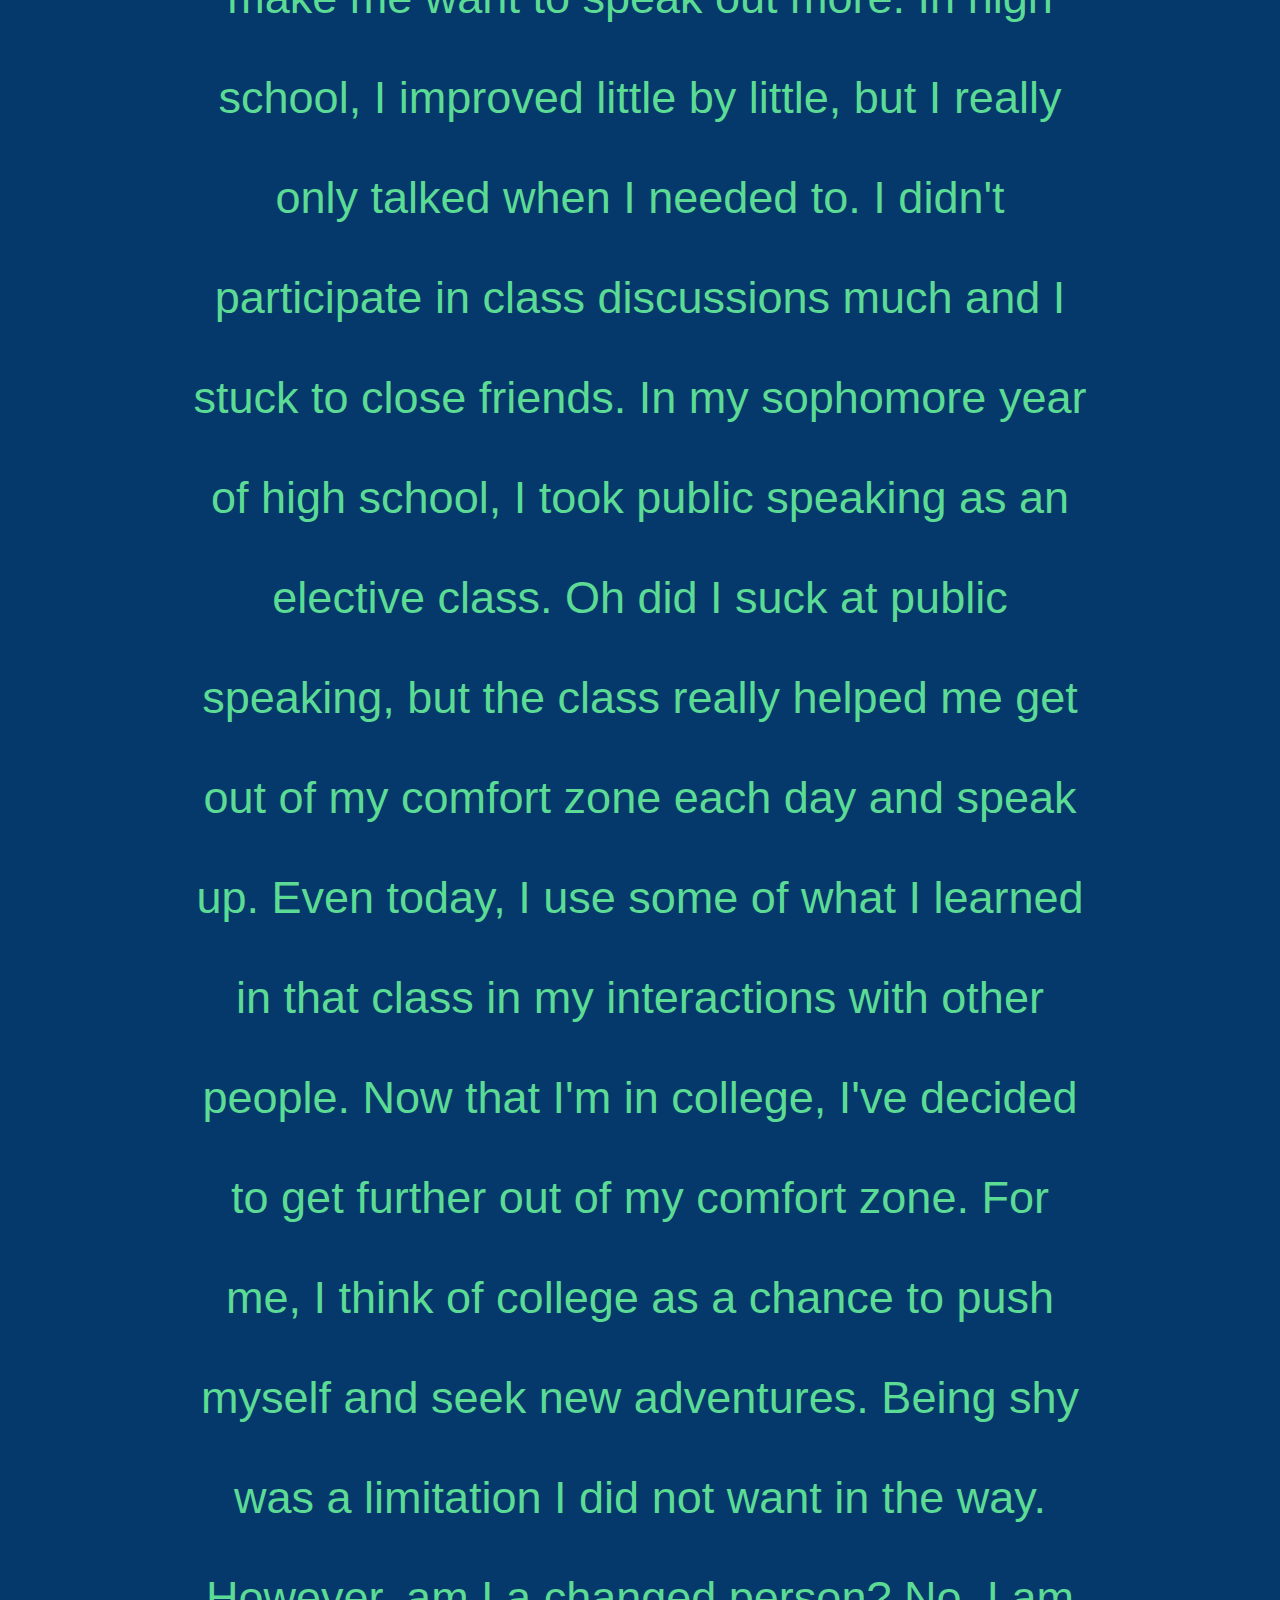
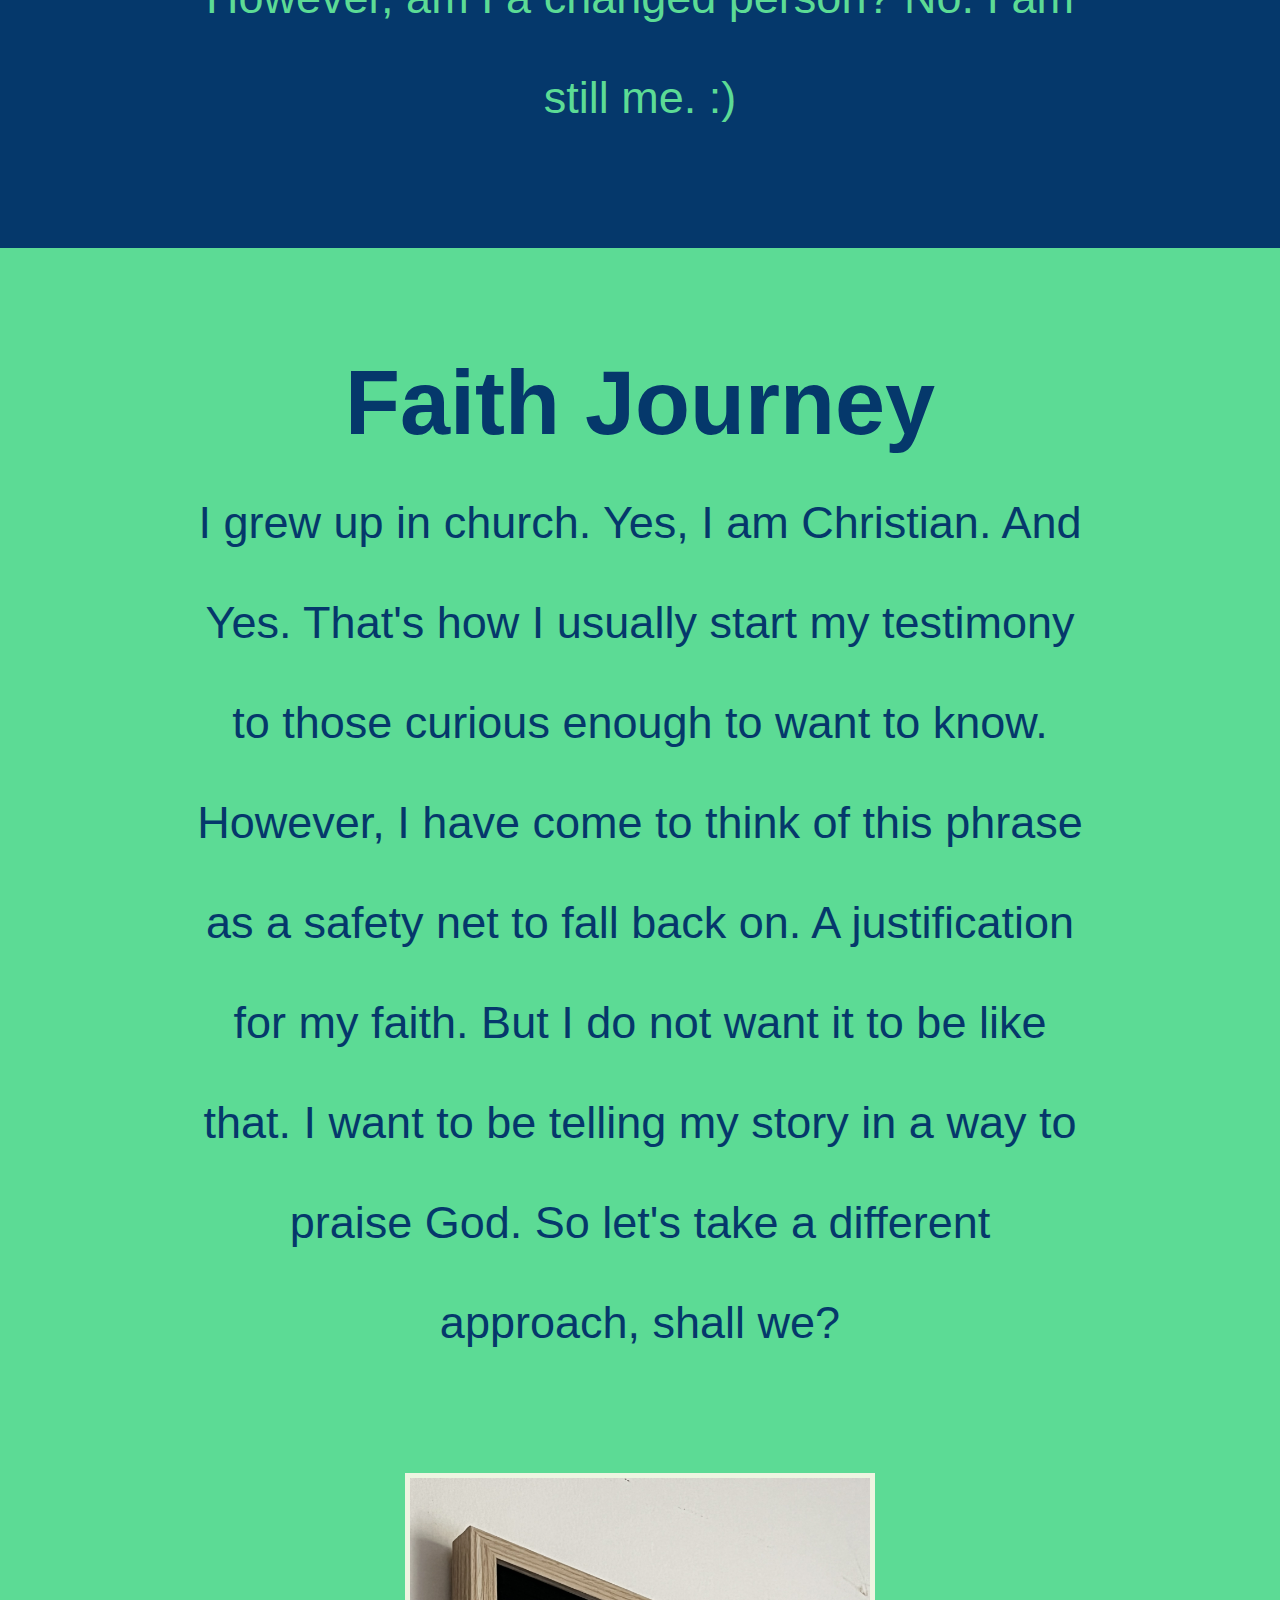
==== commit 8599cfac: "reorganized files and created new journal entry (WIP)" ====
--- a/aboutme.html
+++ b/aboutme.html
@@ -23,6 +23,7 @@
                             <a href="journal1.html">Journal 1</a>
                             <a href="journal2.html">Journal 2</a>
                             <a href="journal3.html">Journal 3</a>
+                            <a href="journal4.html">Journal 4</a>
                         </div>
                     </div>
                     <a href="aboutme.html">About Me</a>
@@ -34,7 +35,7 @@
                 <section>
                     <div class="introduction">
                         <h1><p class="p1">Hello!</p></h1>                        
-                        <p class="p1">My name is Jonathan Wang and I am currently a freshman in college. I attend Cornell University and I am majoring in Computer Science in the College of Arts and Sciences. I am interested in Artificial Intelligence, Machine Learning, Robotics, and Web Design/Development. I also have an interest in Environmental Sustainability, leaving me with a desire to utilize computer science as a means to help the world.</p>
+                        <p class="p1">My name is Jonathan Wang and I am currently a Sophomore in college. I attend Cornell University and I am majoring in Computer Science in the College of Arts and Sciences. I am interested in Artificial Intelligence, Machine Learning, Robotics, and Web Design/Development. I also have an interest in Environmental Sustainability, leaving me with a desire to utilize computer science as a means to help the world.</p>
                         <img src="img/d3.jpg" alt="Me and my D3 during my Freshman Year of college!" width="476" height="634"> 
                         <p class="caption">Me and my D3 during my freshman year of college!</p>
                         <p class="p2">I have a twin, Christopher, and an older brother, Alex. Christopher attends the University of Massachusetts Amherst and studies Biomedical Engineering. Alex attends Cornell University and studies Computer Science. We can be a hectic bunch sometimes... :/</p>
--- a/css/style.css
+++ b/css/style.css
@@ -1122,7 +1122,7 @@
     cursor: pointer;
 }
 
-/* jouarnal entry #2 */
+/* journal entry #2 */
 .journal .update-text {
     font-weight: bold;
     text-align: center;
@@ -1134,6 +1134,7 @@
     margin-top: 0;
     margin-bottom: 0;
 }
+
 
 footer {
     clear: both;
